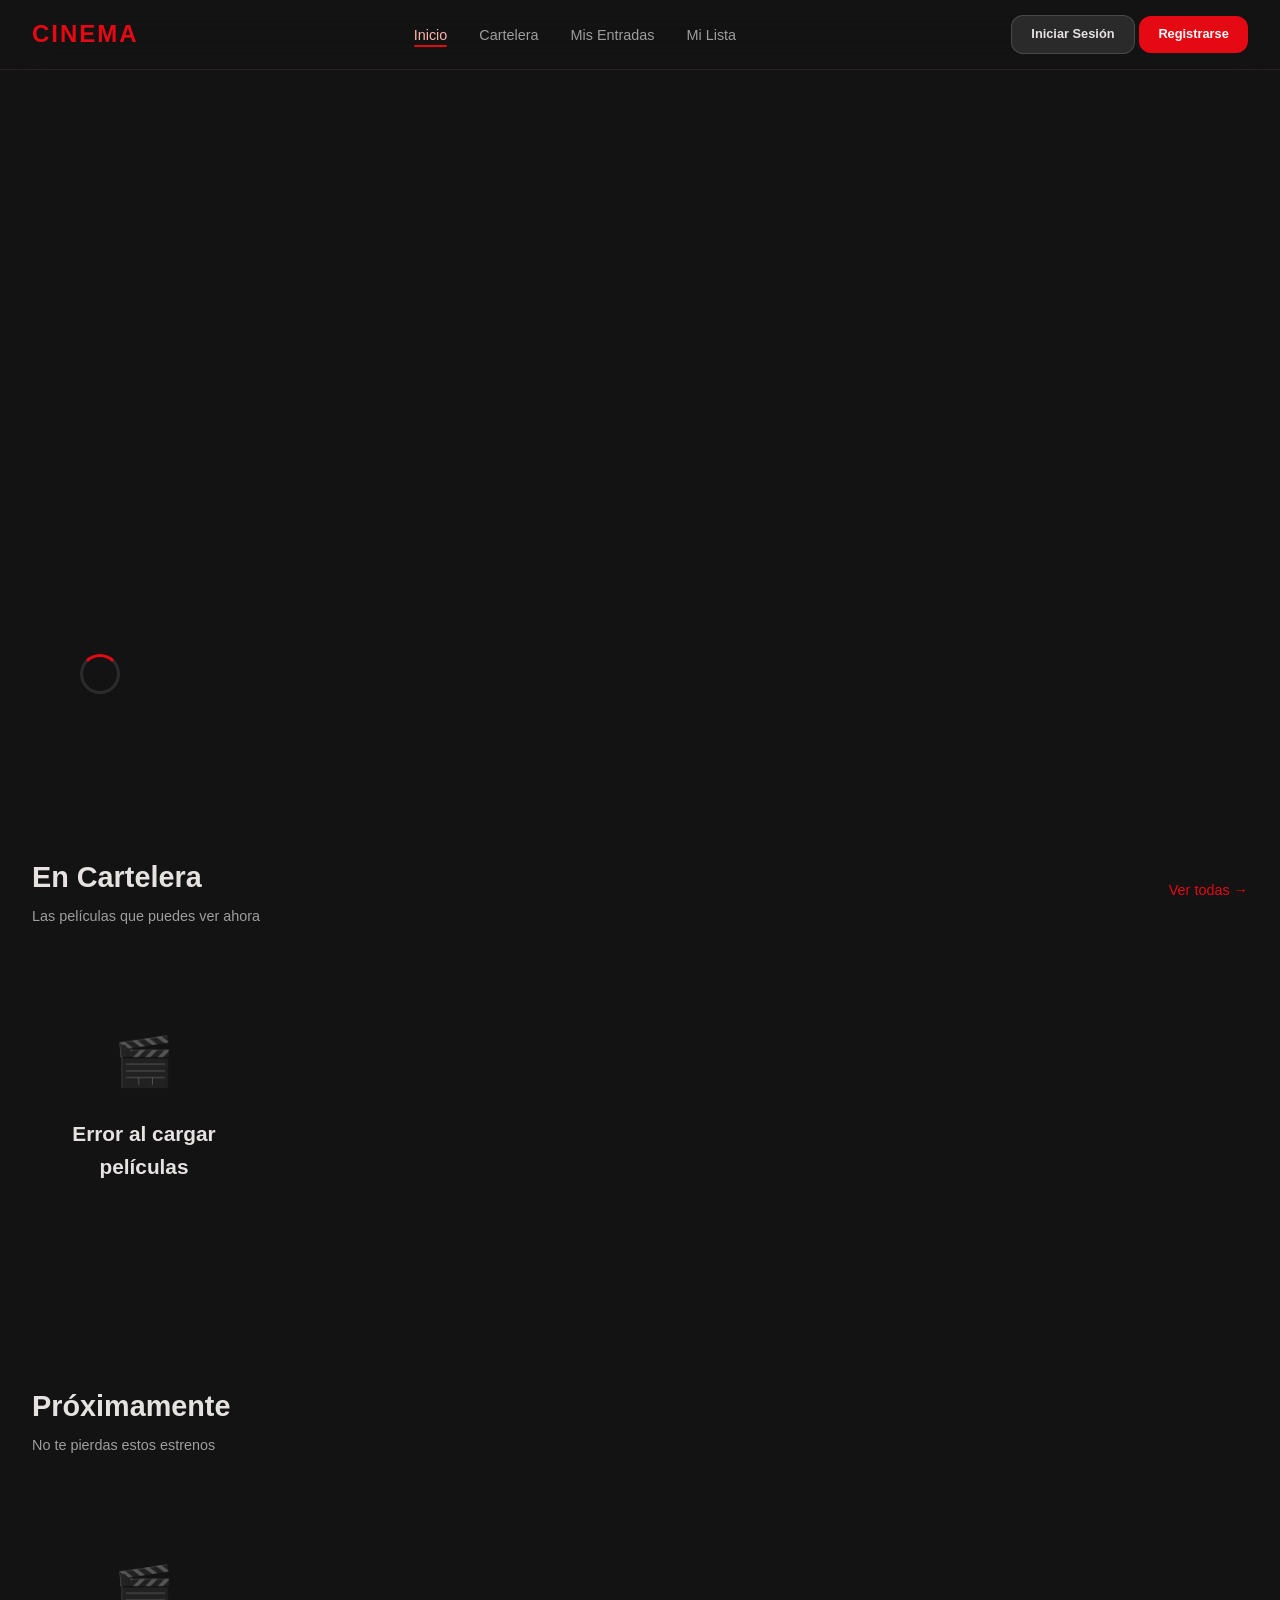
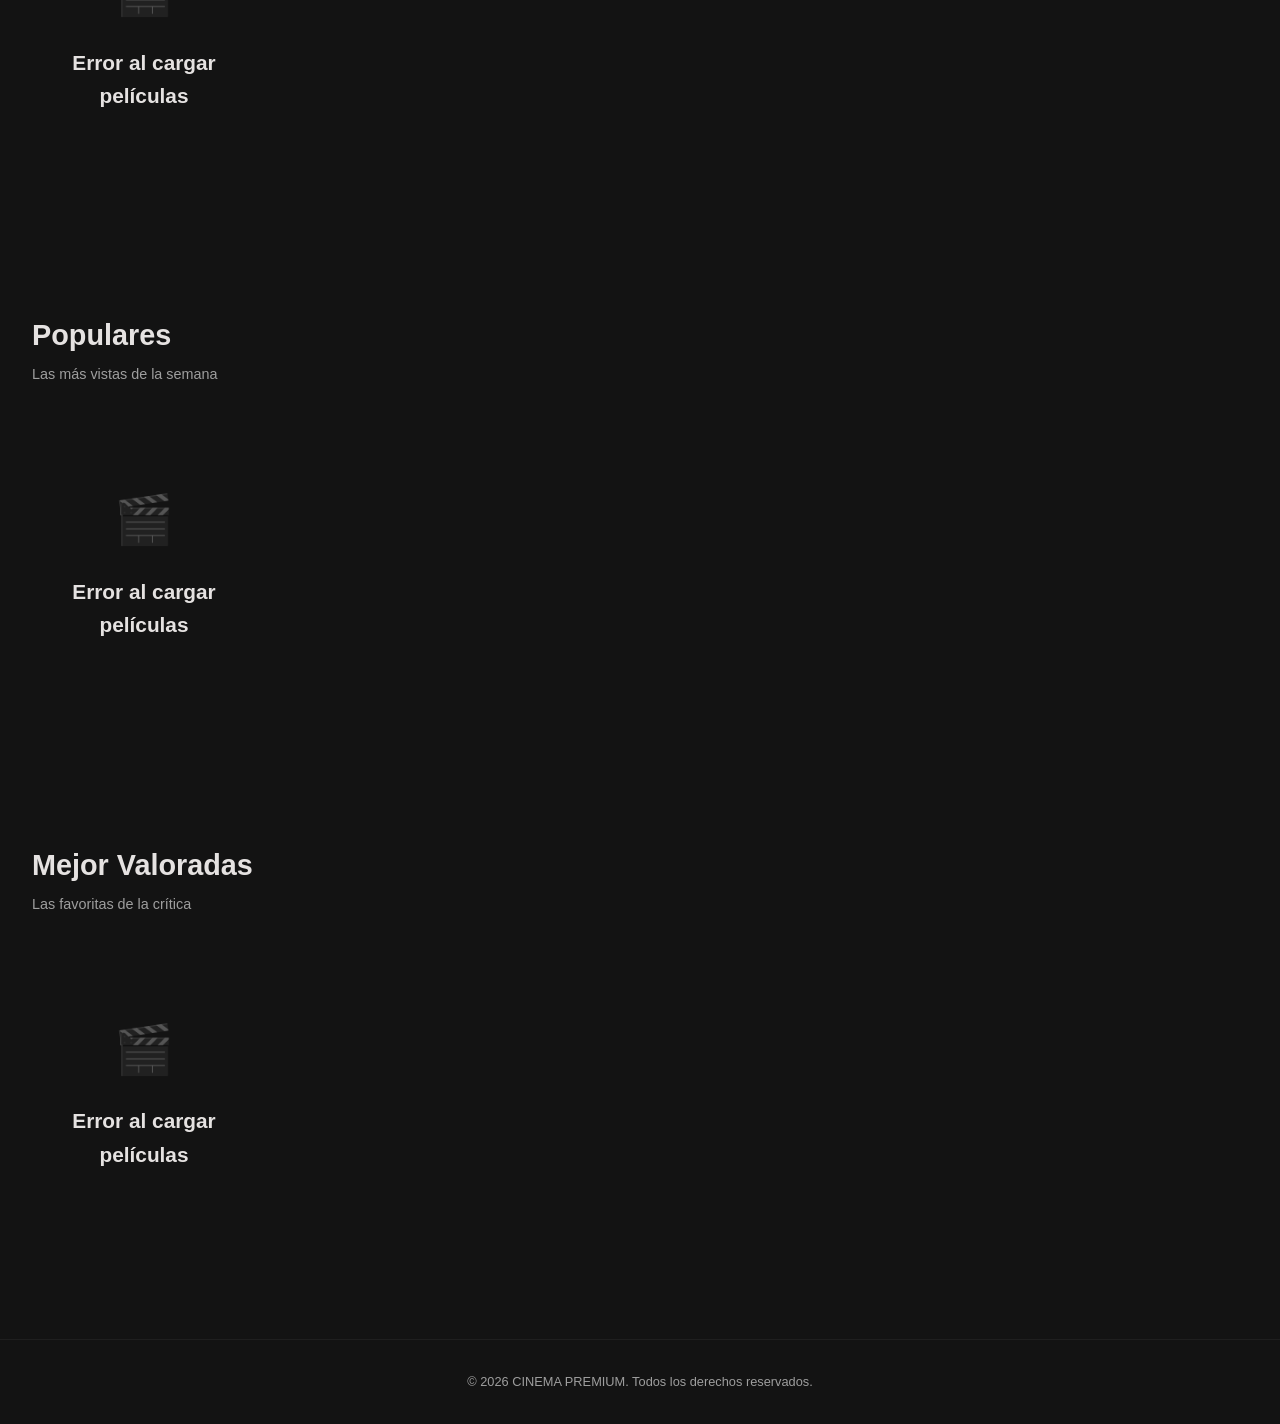
==== index.html @ 8577885a "🚀 feat: initial project upload" ====
<!DOCTYPE html>
<html lang="es">
<head>
  <meta charset="UTF-8">
  <meta name="viewport" content="width=device-width, initial-scale=1.0">
  <title>CINEMA PREMIUM - Cartelera de Cine</title>
  <link rel="stylesheet" href="css/styles.css">
  <link rel="stylesheet" href="css/components.css">
  <link rel="stylesheet" href="css/responsive.css">
</head>
<body>
  <nav class="navbar">
    <a href="index.html" class="nav-brand">CINEMA</a>
    <ul class="nav-links" id="nav-links">
      <li><a href="index.html" class="active">Inicio</a></li>
      <li><a href="cartelera.html">Cartelera</a></li>
      <li><a href="mis-entradas.html">Mis Entradas</a></li>
      <li><a href="mi-lista.html">Mi Lista</a></li>
    </ul>
    <div class="nav-actions">
      <div id="nav-user-area"></div>
      <button class="nav-mobile-toggle">&#9776;</button>
    </div>
  </nav>

  <section class="hero" id="hero">
    <div class="hero-bg" id="hero-bg"></div>
    <div class="hero-content" id="hero-content">
      <div class="loading-spinner" style="padding:2rem">
        <div class="spinner"></div>
      </div>
    </div>
  </section>

  <section class="section">
    <div class="container">
      <div class="section-header">
        <div>
          <h2 class="section-title">En Cartelera</h2>
          <p class="section-subtitle">Las películas que puedes ver ahora</p>
        </div>
        <a href="cartelera.html" class="view-all">Ver todas →</a>
      </div>
      <div class="movie-grid" id="now-playing-grid">
        <div class="loading-spinner"><div class="spinner"></div></div>
      </div>
    </div>
  </section>

  <section class="section">
    <div class="container">
      <div class="section-header">
        <div>
          <h2 class="section-title">Próximamente</h2>
          <p class="section-subtitle">No te pierdas estos estrenos</p>
        </div>
      </div>
      <div class="movie-grid" id="upcoming-grid">
        <div class="loading-spinner"><div class="spinner"></div></div>
      </div>
    </div>
  </section>

  <section class="section">
    <div class="container">
      <div class="section-header">
        <div>
          <h2 class="section-title">Populares</h2>
          <p class="section-subtitle">Las más vistas de la semana</p>
        </div>
      </div>
      <div class="movie-grid" id="popular-grid">
        <div class="loading-spinner"><div class="spinner"></div></div>
      </div>
    </div>
  </section>

  <section class="section">
    <div class="container">
      <div class="section-header">
        <div>
          <h2 class="section-title">Mejor Valoradas</h2>
          <p class="section-subtitle">Las favoritas de la crítica</p>
        </div>
      </div>
      <div class="movie-grid" id="toprated-grid">
        <div class="loading-spinner"><div class="spinner"></div></div>
      </div>
    </div>
  </section>

  <footer style="padding:2rem;text-align:center;color:var(--on-background-dim);font-size:0.8rem;border-top:1px solid rgba(255,255,255,0.05);margin-top:2rem;">
    <p>&copy; 2026 CINEMA PREMIUM. Todos los derechos reservados.</p>
  </footer>
<script src="js/api.js"></script>
  <script src="js/config.js"></script>
  <script src="js/tmdb.js"></script>
  <script src="js/auth.js"></script>
  <script src="js/main.js"></script>
  <script>
    Auth.init();
    updateNavAuth();
    setupMobileNav();
    setupNavbarScroll();

    async function loadHome() {
      try {
        const [trending, nowPlaying, upcoming, popular, topRated] = await Promise.all([
          TMDB.getTrending(),
          TMDB.getNowPlaying(),
          TMDB.getUpcoming(),
          TMDB.getPopular(),
          TMDB.getTopRated()
        ]);

        // Hero
        if (trending.results && trending.results.length > 0) {
          const featured = trending.results[Math.floor(Math.random() * Math.min(5, trending.results.length))];
          renderHero(featured);
        }

        // Grids
        renderGrid('now-playing-grid', nowPlaying.results || []);
        renderGrid('upcoming-grid', upcoming.results || []);
        renderGrid('popular-grid', popular.results || []);
        renderGrid('toprated-grid', topRated.results || []);

      } catch (err) {
        console.error('Home load error:', err);
        document.querySelectorAll('.movie-grid').forEach(g => {
          g.innerHTML = renderEmptyState('Error al cargar películas');
        });
      }
    }

    function renderHero(movie) {
      const backdrop = TMDB.getBackdropURL(movie.backdrop_path);
      const title = movie.title || 'Sin título';
      const rating = TMDB.formatRating(movie.vote_average);
      const year = movie.release_date ? new Date(movie.release_date).getFullYear() : '';
      const genres = movie.genre_ids ? movie.genre_ids.slice(0, 3) : [];
      const desc = movie.overview || 'Sin descripción disponible';

      const genreNames = {
        28:'Acción',12:'Aventura',16:'Animación',35:'Comedia',80:'Crimen',
        99:'Documental',18:'Drama',10751:'Familiar',14:'Fantasía',36:'Historia',
        27:'Terror',10402:'Música',9648:'Misterio',10749:'Romance',878:'Ciencia Ficción',
        10770:'TV Movie',53:'Suspense',10752:'Bélico',37:'Western'
      };

      document.getElementById('hero-bg').style.backgroundImage = `url(${backdrop})`;
      document.getElementById('hero-content').innerHTML = `
        <span class="hero-tag">Destacada</span>
        <h1 class="hero-title">${title}</h1>
        <div class="hero-meta">
          <span class="hero-rating">★ ${rating}</span>
          <div class="hero-info">
            <span>${year}</span>
          </div>
        </div>
        <div class="hero-genres">
          ${genres.map(g => `<span class="genre-tag">${genreNames[g] || 'Género'}</span>`).join('')}
        </div>
        <p class="hero-desc">${desc}</p>
        <div class="hero-actions">
          <a href="pelicula.html?id=${movie.id}" class="btn btn-primary">Comprar Entradas</a>
          <a href="pelicula.html?id=${movie.id}" class="btn btn-secondary">Ver Detalles</a>
        </div>
      `;
    }

    function renderGrid(containerId, movies) {
      const container = document.getElementById(containerId);
      if (!movies.length) {
        container.innerHTML = renderEmptyState('No hay películas disponibles');
        return;
      }
      container.innerHTML = movies.slice(0, 12).map(m => renderMovieCard(m)).join('');
    }

    loadHome();
  </script>
</body>
</html>
---- css/styles.css ----
* { margin: 0; padding: 0; box-sizing: border-box; }

:root {
  --surface-dim: #131313;
  --surface-bright: #3a3939;
  --surface-card: #1a1a1a;
  --surface-card-hover: #222222;
  --primary: #ffb4aa;
  --on-primary: #690003;
  --on-primary-container: #fff7f6;
  --on-background: #e5e2e1;
  --on-background-dim: #9e9e9e;
  --outline-variant: #5e3f3b;
  --tertiary-container: #0072d7;
  --accent-red: #e50914;
  --accent-red-dark: #b20710;
  --seat-available: #4caf50;
  --seat-selected: #2196f3;
  --seat-reserved: #ff9800;
  --seat-sold: #616161;
  --font-heading: 'Segoe UI', 'Helvetica Neue', Arial, sans-serif;
  --font-body: 'Segoe UI', 'Helvetica Neue', Arial, sans-serif;
  --radius: 12px;
  --radius-sm: 8px;
  --radius-lg: 16px;
  --shadow: 0 4px 20px rgba(0,0,0,0.4);
  --shadow-lg: 0 8px 40px rgba(0,0,0,0.6);
  --transition: all 0.3s ease;
}

html { scroll-behavior: smooth; }

body {
  font-family: var(--font-body);
  background-color: var(--surface-dim);
  color: var(--on-background);
  min-height: 100vh;
  line-height: 1.6;
  -webkit-font-smoothing: antialiased;
}

a { color: inherit; text-decoration: none; }

img { max-width: 100%; display: block; }

button {
  cursor: pointer;
  border: none;
  outline: none;
  font-family: var(--font-body);
}

input, select, textarea {
  font-family: var(--font-body);
  outline: none;
}

::-webkit-scrollbar { width: 8px; }
::-webkit-scrollbar-track { background: var(--surface-dim); }
::-webkit-scrollbar-thumb { background: var(--surface-bright); border-radius: 4px; }
::-webkit-scrollbar-thumb:hover { background: #555; }

/* ===================== NAVBAR ===================== */
.navbar {
  position: fixed;
  top: 0;
  left: 0;
  right: 0;
  z-index: 1000;
  background: rgba(19, 19, 19, 0.95);
  backdrop-filter: blur(20px);
  border-bottom: 1px solid rgba(255,180,170,0.1);
  padding: 0 2rem;
  height: 70px;
  display: flex;
  align-items: center;
  justify-content: space-between;
  transition: var(--transition);
}

.navbar.scrolled {
  background: rgba(19, 19, 19, 0.98);
  box-shadow: 0 2px 20px rgba(0,0,0,0.5);
}

.nav-brand {
  font-family: var(--font-heading);
  font-size: 1.5rem;
  font-weight: 700;
  color: var(--accent-red);
  letter-spacing: 2px;
  text-transform: uppercase;
}

.nav-links {
  display: flex;
  align-items: center;
  gap: 2rem;
  list-style: none;
}

.nav-links a {
  color: var(--on-background-dim);
  font-size: 0.9rem;
  font-weight: 500;
  transition: var(--transition);
  position: relative;
}

.nav-links a:hover,
.nav-links a.active {
  color: var(--primary);
}

.nav-links a.active::after {
  content: '';
  position: absolute;
  bottom: -4px;
  left: 0;
  right: 0;
  height: 2px;
  background: var(--accent-red);
  border-radius: 1px;
}

.nav-actions {
  display: flex;
  align-items: center;
  gap: 1rem;
}

.nav-btn {
  background: transparent;
  color: var(--on-background);
  padding: 0.5rem;
  border-radius: 50%;
  transition: var(--transition);
  display: flex;
  align-items: center;
  justify-content: center;
}

.nav-btn:hover { background: rgba(255,255,255,0.1); }

.nav-btn svg { width: 20px; height: 20px; }

.nav-user {
  display: flex;
  align-items: center;
  gap: 0.5rem;
  padding: 0.4rem 1rem;
  border-radius: 50px;
  background: rgba(255,255,255,0.05);
  cursor: pointer;
  transition: var(--transition);
}

.nav-user:hover { background: rgba(255,255,255,0.1); }

.nav-user-avatar {
  width: 32px;
  height: 32px;
  border-radius: 50%;
  background: var(--accent-red);
  display: flex;
  align-items: center;
  justify-content: center;
  color: white;
  font-weight: 600;
  font-size: 0.8rem;
}

.nav-user-name {
  font-size: 0.85rem;
  font-weight: 500;
}

.nav-mobile-toggle {
  display: none;
  background: transparent;
  color: var(--on-background);
  font-size: 1.5rem;
  cursor: pointer;
}

/* ===================== HERO ===================== */
.hero {
  position: relative;
  height: 80vh;
  min-height: 500px;
  display: flex;
  align-items: flex-end;
  padding: 4rem 3rem;
  margin-top: 70px;
  overflow: hidden;
}

.hero-bg {
  position: absolute;
  inset: 0;
  background-size: cover;
  background-position: center top;
  transition: opacity 1s ease;
}

.hero-bg::after {
  content: '';
  position: absolute;
  inset: 0;
  background: linear-gradient(
    to top,
    var(--surface-dim) 0%,
    rgba(19,19,19,0.8) 40%,
    rgba(19,19,19,0.3) 70%,
    rgba(19,19,19,0.5) 100%
  );
}

.hero-content {
  position: relative;
  z-index: 2;
  max-width: 700px;
}

.hero-tag {
  display: inline-block;
  background: var(--accent-red);
  color: white;
  padding: 0.3rem 1rem;
  border-radius: 50px;
  font-size: 0.75rem;
  font-weight: 600;
  text-transform: uppercase;
  letter-spacing: 1px;
  margin-bottom: 1rem;
}

.hero-title {
  font-family: var(--font-heading);
  font-size: 3.5rem;
  font-weight: 700;
  line-height: 1.1;
  margin-bottom: 1rem;
  color: white;
}

.hero-meta {
  display: flex;
  align-items: center;
  gap: 1.5rem;
  margin-bottom: 1rem;
  flex-wrap: wrap;
}

.hero-rating {
  display: flex;
  align-items: center;
  gap: 0.3rem;
  color: #ffd700;
  font-weight: 600;
}

.hero-info {
  display: flex;
  align-items: center;
  gap: 1rem;
  color: var(--on-background-dim);
  font-size: 0.9rem;
}

.hero-info span { display: flex; align-items: center; gap: 0.3rem; }

.hero-genres {
  display: flex;
  gap: 0.5rem;
  flex-wrap: wrap;
  margin-bottom: 1rem;
}

.genre-tag {
  background: rgba(255,255,255,0.1);
  padding: 0.25rem 0.75rem;
  border-radius: 50px;
  font-size: 0.75rem;
  color: var(--on-background-dim);
}

.hero-desc {
  color: var(--on-background-dim);
  font-size: 0.95rem;
  line-height: 1.7;
  margin-bottom: 1.5rem;
  display: -webkit-box;
  -webkit-line-clamp: 3;
  -webkit-box-orient: vertical;
  overflow: hidden;
}

.hero-actions {
  display: flex;
  gap: 1rem;
  flex-wrap: wrap;
}

/* ===================== BUTTONS ===================== */
.btn {
  display: inline-flex;
  align-items: center;
  gap: 0.5rem;
  padding: 0.8rem 1.8rem;
  border-radius: var(--radius);
  font-weight: 600;
  font-size: 0.9rem;
  transition: var(--transition);
  white-space: nowrap;
}

.btn-primary {
  background: var(--accent-red);
  color: white;
}

.btn-primary:hover {
  background: var(--accent-red-dark);
  transform: translateY(-2px);
  box-shadow: 0 4px 15px rgba(229,9,20,0.4);
}

.btn-secondary {
  background: rgba(255,255,255,0.1);
  color: var(--on-background);
  border: 1px solid rgba(255,255,255,0.15);
}

.btn-secondary:hover {
  background: rgba(255,255,255,0.15);
  transform: translateY(-2px);
}

.btn-outline {
  background: transparent;
  color: var(--primary);
  border: 1px solid var(--primary);
}

.btn-outline:hover {
  background: var(--primary);
  color: var(--on-primary);
}

.btn-sm {
  padding: 0.5rem 1.2rem;
  font-size: 0.8rem;
}

.btn-lg {
  padding: 1rem 2.5rem;
  font-size: 1rem;
}

.btn:disabled {
  opacity: 0.4;
  cursor: not-allowed;
  transform: none !important;
}

/* ===================== CONTAINER ===================== */
.container {
  max-width: 1300px;
  margin: 0 auto;
  padding: 0 2rem;
}

.section {
  padding: 4rem 0;
}

.section-header {
  display: flex;
  align-items: center;
  justify-content: space-between;
  margin-bottom: 2rem;
}

.section-title {
  font-family: var(--font-heading);
  font-size: 1.8rem;
  font-weight: 700;
}

.section-subtitle {
  color: var(--on-background-dim);
  font-size: 0.9rem;
  margin-top: 0.3rem;
}

.view-all {
  color: var(--accent-red);
  font-size: 0.9rem;
  font-weight: 500;
  transition: var(--transition);
}

.view-all:hover { color: var(--primary); }

/* ===================== CARDS ===================== */
.movie-card {
  position: relative;
  border-radius: var(--radius);
  overflow: hidden;
  background: var(--surface-card);
  transition: var(--transition);
  cursor: pointer;
}

.movie-card:hover {
  transform: translateY(-8px);
  box-shadow: var(--shadow-lg);
}

.movie-card-poster {
  position: relative;
  aspect-ratio: 2/3;
  overflow: hidden;
}

.movie-card-poster img {
  width: 100%;
  height: 100%;
  object-fit: cover;
  transition: transform 0.5s ease;
}

.movie-card:hover .movie-card-poster img {
  transform: scale(1.05);
}

.movie-card-overlay {
  position: absolute;
  inset: 0;
  background: linear-gradient(to top, rgba(0,0,0,0.9) 0%, transparent 50%);
  opacity: 0;
  transition: var(--transition);
  display: flex;
  align-items: flex-end;
  padding: 1rem;
}

.movie-card:hover .movie-card-overlay { opacity: 1; }

.movie-card-info {
  padding: 1rem;
}

.movie-card-title {
  font-family: var(--font-heading);
  font-size: 0.95rem;
  font-weight: 600;
  margin-bottom: 0.3rem;
  white-space: nowrap;
  overflow: hidden;
  text-overflow: ellipsis;
}

.movie-card-meta {
  display: flex;
  align-items: center;
  gap: 0.8rem;
  font-size: 0.8rem;
  color: var(--on-background-dim);
}

.movie-card-rating {
  display: flex;
  align-items: center;
  gap: 0.2rem;
  color: #ffd700;
  font-weight: 600;
}

.movie-card-badge {
  position: absolute;
  top: 10px;
  right: 10px;
  background: var(--accent-red);
  color: white;
  padding: 0.2rem 0.6rem;
  border-radius: 50px;
  font-size: 0.7rem;
  font-weight: 600;
  z-index: 5;
}

/* ===================== MOVIE GRID ===================== */
.movie-grid {
  display: grid;
  grid-template-columns: repeat(auto-fill, minmax(200px, 1fr));
  gap: 1.5rem;
}

/* ===================== CAROUSEL ===================== */
.carousel-wrapper {
  position: relative;
}

.carousel {
  display: flex;
  gap: 1rem;
  overflow-x: auto;
  scroll-behavior: smooth;
  padding: 1rem 0;
  scrollbar-width: none;
}

.carousel::-webkit-scrollbar { display: none; }

.carousel-btn {
  position: absolute;
  top: 50%;
  transform: translateY(-50%);
  width: 40px;
  height: 40px;
  border-radius: 50%;
  background: rgba(0,0,0,0.7);
  color: white;
  display: flex;
  align-items: center;
  justify-content: center;
  z-index: 10;
  transition: var(--transition);
  border: 1px solid rgba(255,255,255,0.1);
}

.carousel-btn:hover { background: var(--accent-red); }

.carousel-btn.prev { left: -20px; }
.carousel-btn.next { right: -20px; }

/* ===================== SEARCH & FILTER ===================== */
.search-bar {
  display: flex;
  align-items: center;
  gap: 1rem;
  padding: 0.8rem 1.5rem;
  background: var(--surface-card);
  border: 1px solid rgba(255,255,255,0.08);
  border-radius: var(--radius);
  margin-bottom: 2rem;
  transition: var(--transition);
}

.search-bar:focus-within {
  border-color: var(--accent-red);
  box-shadow: 0 0 0 3px rgba(229,9,20,0.1);
}

.search-bar input {
  flex: 1;
  background: transparent;
  border: none;
  color: var(--on-background);
  font-size: 0.95rem;
}

.search-bar input::placeholder { color: var(--on-background-dim); }

.search-bar svg { color: var(--on-background-dim); width: 20px; height: 20px; flex-shrink: 0; }

.filter-bar {
  display: flex;
  gap: 0.5rem;
  flex-wrap: wrap;
  margin-bottom: 2rem;
}

.filter-chip {
  padding: 0.5rem 1.2rem;
  border-radius: 50px;
  background: var(--surface-card);
  border: 1px solid rgba(255,255,255,0.08);
  color: var(--on-background-dim);
  font-size: 0.85rem;
  font-weight: 500;
  cursor: pointer;
  transition: var(--transition);
}

.filter-chip:hover { border-color: var(--accent-red); color: var(--on-background); }

.filter-chip.active {
  background: var(--accent-red);
  border-color: var(--accent-red);
  color: white;
}

/* ===================== DETAIL PAGE ===================== */
.detail-hero {
  position: relative;
  height: 60vh;
  min-height: 400px;
  margin-top: 70px;
  overflow: hidden;
}

.detail-hero-bg {
  position: absolute;
  inset: 0;
  background-size: cover;
  background-position: center;
}

.detail-hero-bg::after {
  content: '';
  position: absolute;
  inset: 0;
  background: linear-gradient(
    to top,
    var(--surface-dim) 5%,
    rgba(19,19,19,0.6) 50%,
    rgba(19,19,19,0.3) 100%
  );
}

.detail-content {
  position: relative;
  z-index: 2;
  display: flex;
  gap: 3rem;
  padding: 3rem 0;
}

.detail-poster {
  flex-shrink: 0;
  width: 300px;
  border-radius: var(--radius-lg);
  overflow: hidden;
  box-shadow: var(--shadow-lg);
}

.detail-poster img { width: 100%; aspect-ratio: 2/3; object-fit: cover; }

.detail-info { flex: 1; padding-top: 2rem; }

.detail-title {
  font-family: var(--font-heading);
  font-size: 2.5rem;
  font-weight: 700;
  margin-bottom: 1rem;
}

.detail-meta {
  display: flex;
  align-items: center;
  gap: 2rem;
  margin-bottom: 1.5rem;
  flex-wrap: wrap;
}

.detail-meta-item {
  display: flex;
  align-items: center;
  gap: 0.4rem;
  font-size: 0.9rem;
  color: var(--on-background-dim);
}

.detail-meta-item svg { width: 18px; height: 18px; }

.detail-genres {
  display: flex;
  gap: 0.5rem;
  flex-wrap: wrap;
  margin-bottom: 1.5rem;
}

.detail-desc {
  font-size: 1rem;
  line-height: 1.8;
  color: var(--on-background-dim);
  margin-bottom: 2rem;
}

.detail-actions {
  display: flex;
  gap: 1rem;
  flex-wrap: wrap;
  margin-bottom: 2rem;
}

.detail-credits {
  margin-top: 2rem;
}

.detail-credits h3 {
  font-family: var(--font-heading);
  font-size: 1.2rem;
  margin-bottom: 1rem;
  color: var(--primary);
}

.detail-cast {
  display: flex;
  gap: 1rem;
  overflow-x: auto;
  padding-bottom: 1rem;
}

.cast-member {
  text-align: center;
  flex-shrink: 0;
  width: 100px;
}

.cast-member img {
  width: 80px;
  height: 80px;
  border-radius: 50%;
  object-fit: cover;
  margin-bottom: 0.5rem;
  border: 2px solid var(--surface-bright);
}

.cast-member-name { font-size: 0.75rem; font-weight: 500; }
.cast-member-char { font-size: 0.7rem; color: var(--on-background-dim); }

/* ===================== TRAILER ===================== */
.trailer-section {
  margin-top: 2rem;
}

.trailer-section h3 {
  font-family: var(--font-heading);
  font-size: 1.2rem;
  margin-bottom: 1rem;
  color: var(--primary);
}

.trailer-container {
  position: relative;
  width: 100%;
  padding-bottom: 56.25%;
  border-radius: var(--radius-lg);
  overflow: hidden;
}

.trailer-container iframe {
  position: absolute;
  inset: 0;
  width: 100%;
  height: 100%;
  border: none;
}

/* ===================== FUNCTION CARDS ===================== */
.function-card {
  background: var(--surface-card);
  border: 1px solid rgba(255,255,255,0.05);
  border-radius: var(--radius);
  padding: 1.5rem;
  display: flex;
  align-items: center;
  justify-content: space-between;
  gap: 1rem;
  transition: var(--transition);
  margin-bottom: 0.5rem;
}

.function-card:hover {
  border-color: var(--accent-red);
  background: var(--surface-card-hover);
}

.function-date {
  text-align: center;
  min-width: 80px;
}

.function-date-day {
  font-family: var(--font-heading);
  font-size: 1.5rem;
  font-weight: 700;
  color: var(--accent-red);
}

.function-date-month {
  font-size: 0.75rem;
  color: var(--on-background-dim);
  text-transform: uppercase;
}

.function-time {
  font-size: 1.2rem;
  font-weight: 600;
  min-width: 60px;
}

.function-room {
  display: flex;
  flex-direction: column;
  align-items: center;
  min-width: 100px;
}

.function-room-name {
  font-weight: 600;
  font-size: 0.9rem;
}

.function-room-type {
  font-size: 0.75rem;
  color: var(--on-background-dim);
  padding: 0.2rem 0.5rem;
  border: 1px solid rgba(255,255,255,0.1);
  border-radius: 50px;
  margin-top: 0.3rem;
}

.function-price {
  font-family: var(--font-heading);
  font-size: 1.1rem;
  font-weight: 700;
  color: var(--primary);
  min-width: 100px;
  text-align: right;
}

/* ===================== SEAT MAP ===================== */
.seat-map-container {
  max-width: 600px;
  margin: 0 auto;
  padding: 2rem;
}

.seat-layout-grid {
  display: grid;
  grid-template-columns: 1fr 350px;
  gap: 2rem;
  align-items: start;
}

.seat-screen {
  width: 80%;
  margin: 0 auto 2rem;
  height: 40px;
  background: linear-gradient(to bottom, rgba(255,255,255,0.15), transparent);
  border-radius: 0 0 50% 50%;
  display: flex;
  align-items: center;
  justify-content: center;
  font-size: 0.75rem;
  color: var(--on-background-dim);
  text-transform: uppercase;
  letter-spacing: 2px;
}

.seat-rows {
  display: flex;
  flex-direction: column;
  gap: 0.5rem;
  align-items: center;
}

.seat-row {
  display: flex;
  align-items: center;
  gap: 0.5rem;
}

.seat-row-label {
  width: 25px;
  font-size: 0.8rem;
  font-weight: 600;
  color: var(--on-background-dim);
  text-align: center;
  flex-shrink: 0;
}

.seat {
  width: 38px;
  height: 38px;
  border-radius: 8px 8px 4px 4px;
  display: flex;
  align-items: center;
  justify-content: center;
  font-size: 0.6rem;
  font-weight: 600;
  cursor: pointer;
  transition: var(--transition);
  border: 2px solid transparent;
  position: relative;
}

.seat-available {
  background: rgba(76, 175, 80, 0.2);
  border-color: var(--seat-available);
  color: var(--seat-available);
}

.seat-available:hover {
  background: var(--seat-available);
  color: white;
  transform: scale(1.1);
}

.seat-selected {
  background: var(--seat-selected);
  border-color: var(--seat-selected);
  color: white;
  transform: scale(1.05);
  box-shadow: 0 0 10px rgba(33,150,243,0.4);
}

.seat-reserved {
  background: rgba(255, 152, 0, 0.2);
  border-color: var(--seat-reserved);
  color: var(--seat-reserved);
  cursor: not-allowed;
  opacity: 0.6;
}

.seat-sold {
  background: rgba(97, 97, 97, 0.3);
  border-color: var(--seat-sold);
  color: var(--seat-sold);
  cursor: not-allowed;
  opacity: 0.4;
}

.seat-legend {
  display: flex;
  gap: 1.5rem;
  justify-content: center;
  margin-top: 2rem;
  flex-wrap: wrap;
}

.seat-legend-item {
  display: flex;
  align-items: center;
  gap: 0.5rem;
  font-size: 0.8rem;
  color: var(--on-background-dim);
}

.seat-legend-dot {
  width: 14px;
  height: 14px;
  border-radius: 4px 4px 2px 2px;
}

.seat-legend-dot.available { background: var(--seat-available); }
.seat-legend-dot.selected { background: var(--seat-selected); }
.seat-legend-dot.reserved { background: var(--seat-reserved); }
.seat-legend-dot.sold { background: var(--seat-sold); }

/* ===================== PURCHASE SUMMARY ===================== */
.purchase-summary {
  background: var(--surface-card);
  border: 1px solid rgba(255,255,255,0.08);
  border-radius: var(--radius-lg);
  padding: 2rem;
  position: sticky;
  top: 90px;
}

.purchase-summary h3 {
  font-family: var(--font-heading);
  font-size: 1.2rem;
  margin-bottom: 1.5rem;
  padding-bottom: 1rem;
  border-bottom: 1px solid rgba(255,255,255,0.08);
}

.summary-row {
  display: flex;
  justify-content: space-between;
  align-items: center;
  padding: 0.6rem 0;
  font-size: 0.9rem;
}

.summary-row.total {
  border-top: 1px solid rgba(255,255,255,0.08);
  margin-top: 1rem;
  padding-top: 1rem;
  font-size: 1.1rem;
  font-weight: 700;
}

.summary-row.total span:last-child { color: var(--primary); }

.summary-label { color: var(--on-background-dim); }

.selected-seats-list {
  display: flex;
  flex-wrap: wrap;
  gap: 0.5rem;
  margin-top: 0.5rem;
}

.seat-tag {
  background: rgba(33, 150, 243, 0.2);
  border: 1px solid var(--seat-selected);
  color: var(--seat-selected);
  padding: 0.2rem 0.6rem;
  border-radius: 50px;
  font-size: 0.75rem;
  font-weight: 600;
}

/* ===================== CHECKOUT ===================== */
.checkout-container {
  display: grid;
  grid-template-columns: 1fr 400px;
  gap: 2rem;
  padding: 2rem 0;
}

.checkout-form {
  background: var(--surface-card);
  border-radius: var(--radius-lg);
  padding: 2rem;
}

.checkout-form h2 {
  font-family: var(--font-heading);
  font-size: 1.3rem;
  margin-bottom: 1.5rem;
}

.form-group {
  margin-bottom: 1.2rem;
}

.form-group label {
  display: block;
  font-size: 0.85rem;
  font-weight: 500;
  margin-bottom: 0.4rem;
  color: var(--on-background-dim);
}

.form-group input,
.form-group select {
  width: 100%;
  padding: 0.8rem 1rem;
  background: rgba(255,255,255,0.05);
  border: 1px solid rgba(255,255,255,0.1);
  border-radius: var(--radius-sm);
  color: var(--on-background);
  font-size: 0.9rem;
  transition: var(--transition);
}

.form-group input:focus,
.form-group select:focus {
  border-color: var(--accent-red);
  box-shadow: 0 0 0 3px rgba(229,9,20,0.1);
}

.form-row {
  display: grid;
  grid-template-columns: 1fr 1fr;
  gap: 1rem;
}

/* ===================== TICKET ===================== */
.ticket {
  background: var(--surface-card);
  border-radius: var(--radius-lg);
  overflow: hidden;
  border: 1px solid rgba(255,255,255,0.08);
  position: relative;
}

.ticket-header {
  padding: 2rem;
  text-align: center;
  background: linear-gradient(135deg, var(--accent-red) 0%, #b20710 100%);
  color: white;
}

.ticket-header h3 {
  font-family: var(--font-heading);
  font-size: 1.5rem;
}

.ticket-body {
  padding: 2rem;
  display: grid;
  grid-template-columns: 1fr 1fr;
  gap: 1.5rem;
}

.ticket-field label {
  display: block;
  font-size: 0.7rem;
  color: var(--on-background-dim);
  text-transform: uppercase;
  letter-spacing: 1px;
  margin-bottom: 0.3rem;
}

.ticket-field span {
  font-size: 1rem;
  font-weight: 600;
}

.ticket-qr {
  grid-column: 1 / -1;
  text-align: center;
  padding: 1.5rem;
}

.ticket-qr canvas {
  margin: 0 auto;
}

.ticket-divider {
  position: relative;
  margin: 0 -2rem;
  border-top: 2px dashed rgba(255,255,255,0.1);
}

.ticket-divider::before,
.ticket-divider::after {
  content: '';
  position: absolute;
  top: 50%;
  transform: translateY(-50%);
  width: 24px;
  height: 24px;
  background: var(--surface-dim);
  border-radius: 50%;
}

.ticket-divider::before { left: -12px; }
.ticket-divider::after { right: -12px; }

.ticket-code {
  text-align: center;
  font-family: monospace;
  font-size: 1.2rem;
  font-weight: 700;
  color: var(--primary);
  letter-spacing: 2px;
}

/* ===================== MODAL ===================== */
.modal-overlay {
  position: fixed;
  inset: 0;
  background: rgba(0,0,0,0.7);
  backdrop-filter: blur(5px);
  z-index: 2000;
  display: flex;
  align-items: center;
  justify-content: center;
  padding: 2rem;
  opacity: 0;
  visibility: hidden;
  transition: var(--transition);
}

.modal-overlay.active {
  opacity: 1;
  visibility: visible;
}

.modal {
  background: var(--surface-card);
  border-radius: var(--radius-lg);
  max-width: 500px;
  width: 100%;
  max-height: 80vh;
  overflow-y: auto;
  transform: translateY(20px) scale(0.95);
  transition: var(--transition);
}

.modal-overlay.active .modal {
  transform: translateY(0) scale(1);
}

.modal-header {
  display: flex;
  align-items: center;
  justify-content: space-between;
  padding: 1.5rem;
  border-bottom: 1px solid rgba(255,255,255,0.08);
}

.modal-header h3 {
  font-family: var(--font-heading);
  font-size: 1.1rem;
}

.modal-close {
  background: transparent;
  color: var(--on-background-dim);
  font-size: 1.5rem;
  cursor: pointer;
  padding: 0.2rem;
  transition: var(--transition);
}

.modal-close:hover { color: var(--accent-red); }

.modal-body { padding: 1.5rem; }
.modal-footer {
  padding: 1.5rem;
  border-top: 1px solid rgba(255,255,255,0.08);
  display: flex;
  gap: 1rem;
  justify-content: flex-end;
}

/* ===================== TOAST ===================== */
.toast-container {
  position: fixed;
  top: 90px;
  right: 20px;
  z-index: 3000;
  display: flex;
  flex-direction: column;
  gap: 0.5rem;
}

.toast {
  background: var(--surface-card);
  border: 1px solid rgba(255,255,255,0.08);
  border-radius: var(--radius);
  padding: 1rem 1.5rem;
  min-width: 300px;
  display: flex;
  align-items: center;
  gap: 0.8rem;
  box-shadow: var(--shadow-lg);
  animation: slideInRight 0.3s ease;
}

.toast.success { border-left: 4px solid var(--seat-available); }
.toast.error { border-left: 4px solid var(--accent-red); }
.toast.info { border-left: 4px solid var(--tertiary-container); }
.toast.warning { border-left: 4px solid var(--seat-reserved); }

.toast-icon {
  width: 20px;
  height: 20px;
  flex-shrink: 0;
}

.toast-message {
  flex: 1;
  font-size: 0.85rem;
}

.toast-close {
  background: transparent;
  color: var(--on-background-dim);
  font-size: 1.2rem;
  cursor: pointer;
}

@keyframes slideInRight {
  from { transform: translateX(100%); opacity: 0; }
  to { transform: translateX(0); opacity: 1; }
}

@keyframes slideOutRight {
  from { transform: translateX(0); opacity: 1; }
  to { transform: translateX(100%); opacity: 0; }
}

/* ===================== LOADING / SKELETON ===================== */
.loading-spinner {
  display: flex;
  flex-direction: column;
  align-items: center;
  justify-content: center;
  padding: 4rem;
  gap: 1rem;
}

.spinner {
  width: 40px;
  height: 40px;
  border: 3px solid rgba(255,255,255,0.1);
  border-top-color: var(--accent-red);
  border-radius: 50%;
  animation: spin 0.8s linear infinite;
}

@keyframes spin { to { transform: rotate(360deg); } }

.skeleton {
  background: linear-gradient(90deg, var(--surface-card) 25%, var(--surface-card-hover) 50%, var(--surface-card) 75%);
  background-size: 200% 100%;
  animation: shimmer 1.5s infinite;
  border-radius: var(--radius);
}

@keyframes shimmer {
  0% { background-position: 200% 0; }
  100% { background-position: -200% 0; }
}

.skeleton-card {
  aspect-ratio: 2/3;
  border-radius: var(--radius);
}

.skeleton-text {
  height: 1rem;
  margin-top: 0.5rem;
  border-radius: 4px;
}

.skeleton-text-sm {
  height: 0.75rem;
  margin-top: 0.3rem;
  border-radius: 4px;
  width: 60%;
}

/* ===================== EMPTY STATE ===================== */
.empty-state {
  text-align: center;
  padding: 4rem 2rem;
  color: var(--on-background-dim);
}

.empty-state svg {
  width: 64px;
  height: 64px;
  margin: 0 auto 1rem;
  opacity: 0.3;
}

.empty-state h3 {
  font-family: var(--font-heading);
  font-size: 1.3rem;
  margin-bottom: 0.5rem;
  color: var(--on-background);
}

/* ===================== AUTH ===================== */
.auth-page {
  min-height: 100vh;
  display: flex;
  align-items: center;
  justify-content: center;
  padding: 2rem;
}

.auth-card {
  background: var(--surface-card);
  border: 1px solid rgba(255,255,255,0.08);
  border-radius: var(--radius-lg);
  padding: 3rem;
  width: 100%;
  max-width: 420px;
}

.auth-logo {
  font-family: var(--font-heading);
  font-size: 1.5rem;
  font-weight: 700;
  color: var(--accent-red);
  text-align: center;
  margin-bottom: 2rem;
  letter-spacing: 2px;
  text-transform: uppercase;
}

.auth-title {
  font-family: var(--font-heading);
  font-size: 1.3rem;
  text-align: center;
  margin-bottom: 0.5rem;
}

.auth-subtitle {
  text-align: center;
  color: var(--on-background-dim);
  font-size: 0.85rem;
  margin-bottom: 2rem;
}

.auth-form .form-group { margin-bottom: 1rem; }

.auth-form .btn { width: 100%; justify-content: center; margin-top: 1rem; }

.auth-link {
  text-align: center;
  margin-top: 1.5rem;
  font-size: 0.85rem;
  color: var(--on-background-dim);
}

.auth-link a { color: var(--accent-red); font-weight: 500; }
.auth-link a:hover { text-decoration: underline; }

.auth-error {
  background: rgba(229,9,20,0.1);
  border: 1px solid rgba(229,9,20,0.3);
  color: var(--accent-red);
  padding: 0.8rem;
  border-radius: var(--radius-sm);
  font-size: 0.85rem;
  margin-bottom: 1rem;
  display: none;
}

.auth-error.show { display: block; }

/* ===================== PROFILE ===================== */
.profile-header {
  display: flex;
  align-items: center;
  gap: 2rem;
  padding: 2rem;
  background: var(--surface-card);
  border-radius: var(--radius-lg);
  margin-bottom: 2rem;
}

.profile-avatar {
  width: 80px;
  height: 80px;
  border-radius: 50%;
  background: var(--accent-red);
  display: flex;
  align-items: center;
  justify-content: center;
  font-size: 2rem;
  font-weight: 700;
  color: white;
}

.profile-info h2 {
  font-family: var(--font-heading);
  font-size: 1.5rem;
}

.profile-info p { color: var(--on-background-dim); font-size: 0.9rem; }

.profile-tabs {
  display: flex;
  gap: 0;
  border-bottom: 1px solid rgba(255,255,255,0.08);
  margin-bottom: 2rem;
}

.profile-tab {
  padding: 1rem 1.5rem;
  background: transparent;
  color: var(--on-background-dim);
  font-size: 0.9rem;
  font-weight: 500;
  border-bottom: 2px solid transparent;
  transition: var(--transition);
}

.profile-tab:hover { color: var(--on-background); }

.profile-tab.active {
  color: var(--accent-red);
  border-bottom-color: var(--accent-red);
}

/* ===================== ADMIN ===================== */
.admin-layout {
  display: flex;
  min-height: 100vh;
  margin-top: 70px;
}

.admin-sidebar {
  width: 250px;
  background: var(--surface-card);
  border-right: 1px solid rgba(255,255,255,0.08);
  padding: 2rem 0;
  position: fixed;
  top: 70px;
  bottom: 0;
  left: 0;
  overflow-y: auto;
}

.admin-sidebar-link {
  display: flex;
  align-items: center;
  gap: 0.8rem;
  padding: 0.8rem 2rem;
  color: var(--on-background-dim);
  font-size: 0.9rem;
  transition: var(--transition);
}

.admin-sidebar-link:hover { color: var(--on-background); background: rgba(255,255,255,0.03); }

.admin-sidebar-link.active {
  color: var(--accent-red);
  background: rgba(229,9,20,0.08);
  border-right: 3px solid var(--accent-red);
}

.admin-sidebar-link svg { width: 18px; height: 18px; }

.admin-content {
  margin-left: 250px;
  flex: 1;
  padding: 2rem;
}

.admin-page-header {
  display: flex;
  align-items: center;
  justify-content: space-between;
  margin-bottom: 2rem;
}

.admin-page-title {
  font-family: var(--font-heading);
  font-size: 1.5rem;
}

/* Admin Stats */
.admin-stats {
  display: grid;
  grid-template-columns: repeat(auto-fit, minmax(220px, 1fr));
  gap: 1.5rem;
  margin-bottom: 2rem;
}

.admin-stat-card {
  background: var(--surface-card);
  border: 1px solid rgba(255,255,255,0.08);
  border-radius: var(--radius);
  padding: 1.5rem;
  display: flex;
  align-items: center;
  gap: 1rem;
}

.admin-stat-icon {
  width: 50px;
  height: 50px;
  border-radius: var(--radius);
  display: flex;
  align-items: center;
  justify-content: center;
}

.admin-stat-icon svg { width: 24px; height: 24px; }

.admin-stat-value {
  font-family: var(--font-heading);
  font-size: 1.5rem;
  font-weight: 700;
}

.admin-stat-label {
  font-size: 0.8rem;
  color: var(--on-background-dim);
}

/* Admin Table */
.admin-table {
  width: 100%;
  border-collapse: collapse;
  background: var(--surface-card);
  border-radius: var(--radius);
  overflow: hidden;
}

.admin-table th,
.admin-table td {
  padding: 1rem 1.2rem;
  text-align: left;
  border-bottom: 1px solid rgba(255,255,255,0.05);
}

.admin-table th {
  background: rgba(255,255,255,0.03);
  font-size: 0.8rem;
  text-transform: uppercase;
  letter-spacing: 0.5px;
  color: var(--on-background-dim);
  font-weight: 600;
}

.admin-table tr:hover td {
  background: rgba(255,255,255,0.02);
}

.admin-table td { font-size: 0.9rem; }

.table-actions {
  display: flex;
  gap: 0.5rem;
}

.table-btn {
  padding: 0.4rem;
  background: transparent;
  border-radius: 50%;
  color: var(--on-background-dim);
  transition: var(--transition);
}

.table-btn:hover { background: rgba(255,255,255,0.1); }
.table-btn.edit:hover { color: var(--tertiary-container); }
.table-btn.delete:hover { color: var(--accent-red); }

/* ===================== STATUS BADGES ===================== */
.badge {
  display: inline-block;
  padding: 0.25rem 0.75rem;
  border-radius: 50px;
  font-size: 0.7rem;
  font-weight: 600;
  text-transform: uppercase;
  letter-spacing: 0.5px;
}

.badge-success { background: rgba(76,175,80,0.15); color: var(--seat-available); }
.badge-warning { background: rgba(255,152,0,0.15); color: var(--seat-reserved); }
.badge-danger { background: rgba(229,9,20,0.15); color: var(--accent-red); }
.badge-info { background: rgba(0,114,215,0.15); color: var(--tertiary-container); }
.badge-active { background: rgba(76,175,80,0.15); color: var(--seat-available); }

/* ===================== RATINGS ===================== */
.rating-stars {
  display: flex;
  gap: 0.3rem;
}

.rating-star {
  font-size: 1.5rem;
  cursor: pointer;
  color: rgba(255,255,255,0.2);
  transition: var(--transition);
}

.rating-star.filled { color: #ffd700; }
.rating-star:hover { color: #ffd700; transform: scale(1.2); }

.rating-card {
  background: var(--surface-card);
  border: 1px solid rgba(255,255,255,0.05);
  border-radius: var(--radius);
  padding: 1.2rem;
  margin-bottom: 0.8rem;
}

.rating-card-header {
  display: flex;
  align-items: center;
  justify-content: space-between;
  margin-bottom: 0.5rem;
}

.rating-card-user {
  display: flex;
  align-items: center;
  gap: 0.5rem;
}

.rating-card-avatar {
  width: 32px;
  height: 32px;
  border-radius: 50%;
  background: var(--surface-bright);
  display: flex;
  align-items: center;
  justify-content: center;
  font-size: 0.75rem;
  font-weight: 600;
}

.rating-card-comment {
  font-size: 0.9rem;
  color: var(--on-background-dim);
  line-height: 1.6;
}

/* ===================== UTILITIES ===================== */
.text-center { text-align: center; }
.text-primary { color: var(--primary); }
.text-dim { color: var(--on-background-dim); }
.text-accent { color: var(--accent-red); }
.mb-1 { margin-bottom: 0.5rem; }
.mb-2 { margin-bottom: 1rem; }
.mb-3 { margin-bottom: 1.5rem; }
.mt-2 { margin-top: 1rem; }
.mt-3 { margin-top: 1.5rem; }
.flex { display: flex; }
.flex-wrap { flex-wrap: wrap; }
.items-center { align-items: center; }
.justify-between { justify-content: space-between; }
.gap-1 { gap: 0.5rem; }
.gap-2 { gap: 1rem; }
.hidden { display: none !important; }
.page-content { padding-top: 70px; }
---- css/components.css ----
/* ===================== COMPONENT-SPECIFIC STYLES ===================== */

/* Featured Movie Row */
.featured-row {
  display: grid;
  grid-template-columns: 1fr 1fr;
  gap: 2rem;
  align-items: center;
  padding: 2rem 0;
}

.featured-poster {
  border-radius: var(--radius-lg);
  overflow: hidden;
  box-shadow: var(--shadow-lg);
  max-width: 280px;
}

.featured-poster img { width: 100%; aspect-ratio: 2/3; object-fit: cover; }

.featured-info .featured-tag {
  display: inline-block;
  background: var(--accent-red);
  color: white;
  padding: 0.3rem 0.8rem;
  border-radius: 50px;
  font-size: 0.7rem;
  font-weight: 600;
  text-transform: uppercase;
  margin-bottom: 0.8rem;
}

.featured-info h2 {
  font-family: var(--font-heading);
  font-size: 2rem;
  margin-bottom: 0.5rem;
}

.featured-meta {
  display: flex;
  align-items: center;
  gap: 1.5rem;
  margin-bottom: 0.8rem;
  color: var(--on-background-dim);
  font-size: 0.9rem;
}

.featured-meta .star { color: #ffd700; }

.featured-genres {
  display: flex;
  gap: 0.4rem;
  margin-bottom: 1rem;
}

.featured-desc {
  color: var(--on-background-dim);
  font-size: 0.9rem;
  line-height: 1.7;
  margin-bottom: 1.5rem;
  display: -webkit-box;
  -webkit-line-clamp: 3;
  -webkit-box-orient: vertical;
  overflow: hidden;
}

/* Quick View Card */
.quick-view {
  position: absolute;
  inset: 0;
  background: rgba(0,0,0,0.85);
  display: flex;
  flex-direction: column;
  align-items: center;
  justify-content: center;
  gap: 0.8rem;
  opacity: 0;
  transition: var(--transition);
  padding: 1rem;
}

.movie-card:hover .quick-view { opacity: 1; }

.quick-view-title {
  font-family: var(--font-heading);
  font-size: 0.9rem;
  font-weight: 600;
  text-align: center;
  color: white;
}

.quick-view-btn {
  padding: 0.4rem 1rem;
  border-radius: 50px;
  font-size: 0.75rem;
  font-weight: 600;
  background: var(--accent-red);
  color: white;
  transition: var(--transition);
}

.quick-view-btn:hover { background: var(--accent-red-dark); }

/* Rating input */
.rating-input {
  display: flex;
  gap: 0.3rem;
  margin: 1rem 0;
}

.rating-input .star {
  font-size: 2rem;
  cursor: pointer;
  color: rgba(255,255,255,0.2);
  transition: var(--transition);
}

.rating-input .star.filled,
.rating-input .star:hover {
  color: #ffd700;
}

/* Favorite Heart */
.fav-btn {
  position: absolute;
  top: 10px;
  left: 10px;
  width: 36px;
  height: 36px;
  border-radius: 50%;
  background: rgba(0,0,0,0.6);
  display: flex;
  align-items: center;
  justify-content: center;
  z-index: 5;
  transition: var(--transition);
}

.fav-btn:hover { background: rgba(0,0,0,0.8); }

.fav-btn svg { width: 18px; height: 18px; color: white; }

.fav-btn.active svg { color: var(--accent-red); fill: var(--accent-red); }

/* Mini ticket */
.mini-ticket {
  background: var(--surface-card);
  border: 1px solid rgba(255,255,255,0.08);
  border-radius: var(--radius);
  overflow: hidden;
  display: grid;
  grid-template-columns: 100px 1fr;
  transition: var(--transition);
}

.mini-ticket:hover { border-color: rgba(255,255,255,0.15); }

.mini-ticket-poster {
  height: 100%;
  min-height: 140px;
}

.mini-ticket-poster img { width: 100%; height: 100%; object-fit: cover; }

.mini-ticket-info {
  padding: 1rem 1.5rem;
  display: flex;
  flex-direction: column;
  justify-content: center;
  gap: 0.3rem;
}

.mini-ticket-info h4 {
  font-family: var(--font-heading);
  font-size: 1rem;
}

.mini-ticket-info p {
  font-size: 0.8rem;
  color: var(--on-background-dim);
}

.mini-ticket-code {
  font-family: monospace;
  font-size: 0.8rem;
  color: var(--primary);
  letter-spacing: 1px;
}

/* Tabs */
.tabs {
  display: flex;
  gap: 0;
  border-bottom: 1px solid rgba(255,255,255,0.08);
  margin-bottom: 2rem;
}

.tab-btn {
  padding: 1rem 1.5rem;
  background: transparent;
  color: var(--on-background-dim);
  font-size: 0.9rem;
  font-weight: 500;
  border-bottom: 2px solid transparent;
  transition: var(--transition);
}

.tab-btn:hover { color: var(--on-background); }

.tab-btn.active {
  color: var(--accent-red);
  border-bottom-color: var(--accent-red);
}

/* Confirmation */
.confirmation {
  text-align: center;
  padding: 3rem 2rem;
}

.confirmation-icon {
  width: 80px;
  height: 80px;
  border-radius: 50%;
  background: rgba(76,175,80,0.15);
  display: flex;
  align-items: center;
  justify-content: center;
  margin: 0 auto 1.5rem;
}

.confirmation-icon svg { width: 40px; height: 40px; color: var(--seat-available); }

.confirmation h2 {
  font-family: var(--font-heading);
  font-size: 1.5rem;
  margin-bottom: 0.5rem;
}

.confirmation p {
  color: var(--on-background-dim);
  margin-bottom: 2rem;
}

/* Page transitions */
.page-transition {
  animation: fadeIn 0.3s ease;
}

@keyframes fadeIn {
  from { opacity: 0; transform: translateY(10px); }
  to { opacity: 1; transform: translateY(0); }
}

/* Genre colors */
.genre-action { color: #e50914; }
.genre-comedy { color: #f5c518; }
.genre-drama { color: #9c27b0; }
.genre-horror { color: #4caf50; }
.genre-scifi { color: #0072d7; }
.genre-romance { color: #ff6b6b; }
---- css/responsive.css ----
/* ===================== RESPONSIVE DESIGN ===================== */

@media (max-width: 1200px) {
  .checkout-container { grid-template-columns: 1fr 350px; }
  .detail-content { gap: 2rem; }
  .detail-poster { width: 250px; }
}

@media (max-width: 1024px) {
  .nav-links { display: none; }
  .nav-mobile-toggle { display: block; }
  
  .nav-links.mobile-open {
    display: flex;
    flex-direction: column;
    position: absolute;
    top: 70px;
    left: 0;
    right: 0;
    background: rgba(19,19,19,0.98);
    padding: 1rem 2rem;
    border-bottom: 1px solid rgba(255,255,255,0.08);
    gap: 0.5rem;
  }

  .nav-links.mobile-open a {
    padding: 0.8rem 0;
    border-bottom: 1px solid rgba(255,255,255,0.05);
  }

  .admin-sidebar {
    transform: translateX(-100%);
    transition: var(--transition);
    z-index: 999;
  }

  .admin-sidebar.open { transform: translateX(0); }

  .admin-content { margin-left: 0; }

  .admin-page-header { flex-wrap: wrap; gap: 1rem; }

  .hero-title { font-size: 2.5rem; }

  .featured-row { grid-template-columns: 1fr; }
  .featured-poster { max-width: 200px; margin: 0 auto; }

  .detail-content { flex-direction: column; align-items: center; }
  .detail-poster { width: 200px; }
  .detail-info { text-align: center; padding-top: 1rem; }
  .detail-meta { justify-content: center; }
  .detail-genres { justify-content: center; }
  .detail-actions { justify-content: center; }
}

@media (max-width: 768px) {
  .hero { height: 60vh; min-height: 400px; padding: 2rem 1.5rem; }
  .hero-title { font-size: 2rem; }

  .section { padding: 2rem 0; }
  .container { padding: 0 1rem; }

  .movie-grid {
    grid-template-columns: repeat(auto-fill, minmax(140px, 1fr));
    gap: 1rem;
  }

  .checkout-container { grid-template-columns: 1fr; }

  #seat-layout { grid-template-columns: 1fr !important; }
  .seat-layout-grid { grid-template-columns: 1fr !important; }

  .function-card {
    flex-wrap: wrap;
    gap: 0.8rem;
  }

  .seat { width: 32px; height: 32px; font-size: 0.5rem; }
  .seat-row { gap: 0.3rem; }

  .auth-card { padding: 2rem 1.5rem; }

  .profile-header { flex-direction: column; text-align: center; }

  .ticket-body { grid-template-columns: 1fr; }

  .admin-stats { grid-template-columns: 1fr 1fr; }

  .admin-table { font-size: 0.8rem; }
  .admin-table th,
  .admin-table td { padding: 0.6rem 0.8rem; }

  .mini-ticket { grid-template-columns: 80px 1fr; }

  .section-header { flex-direction: column; gap: 0.5rem; align-items: flex-start; }

  .carousel-btn { display: none; }
}

@media (max-width: 480px) {
  .navbar { padding: 0 1rem; }
  .hero { padding: 1.5rem 1rem; }
  .hero-title { font-size: 1.5rem; }
  .hero-actions { flex-direction: column; }
  .hero-actions .btn { width: 100%; justify-content: center; }

  .movie-grid {
    grid-template-columns: repeat(2, 1fr);
    gap: 0.8rem;
  }

  .seat-map-container { padding: 1rem 0; }
  .seat { width: 28px; height: 28px; font-size: 0.45rem; }
  .seat-row-label { width: 20px; font-size: 0.7rem; }

  .function-card { padding: 1rem; }

  .purchase-summary { position: static; }

  .filter-bar { overflow-x: auto; flex-wrap: nowrap; padding-bottom: 0.5rem; }
  .filter-chip { flex-shrink: 0; }

  .admin-stats { grid-template-columns: 1fr; }

  .form-row { grid-template-columns: 1fr; }

  .toast { min-width: auto; margin: 0 1rem; }

  .detail-content { gap: 1.5rem; }
  .detail-poster { width: 150px; }
  .detail-title { font-size: 1.5rem; }
}

/* Mobile scroll for seat map */
@media (max-width: 480px) {
  .seat-map-container {
    overflow-x: auto;
    padding-bottom: 1rem;
  }

  .seat-rows {
    min-width: 350px;
    margin: 0 auto;
  }
}
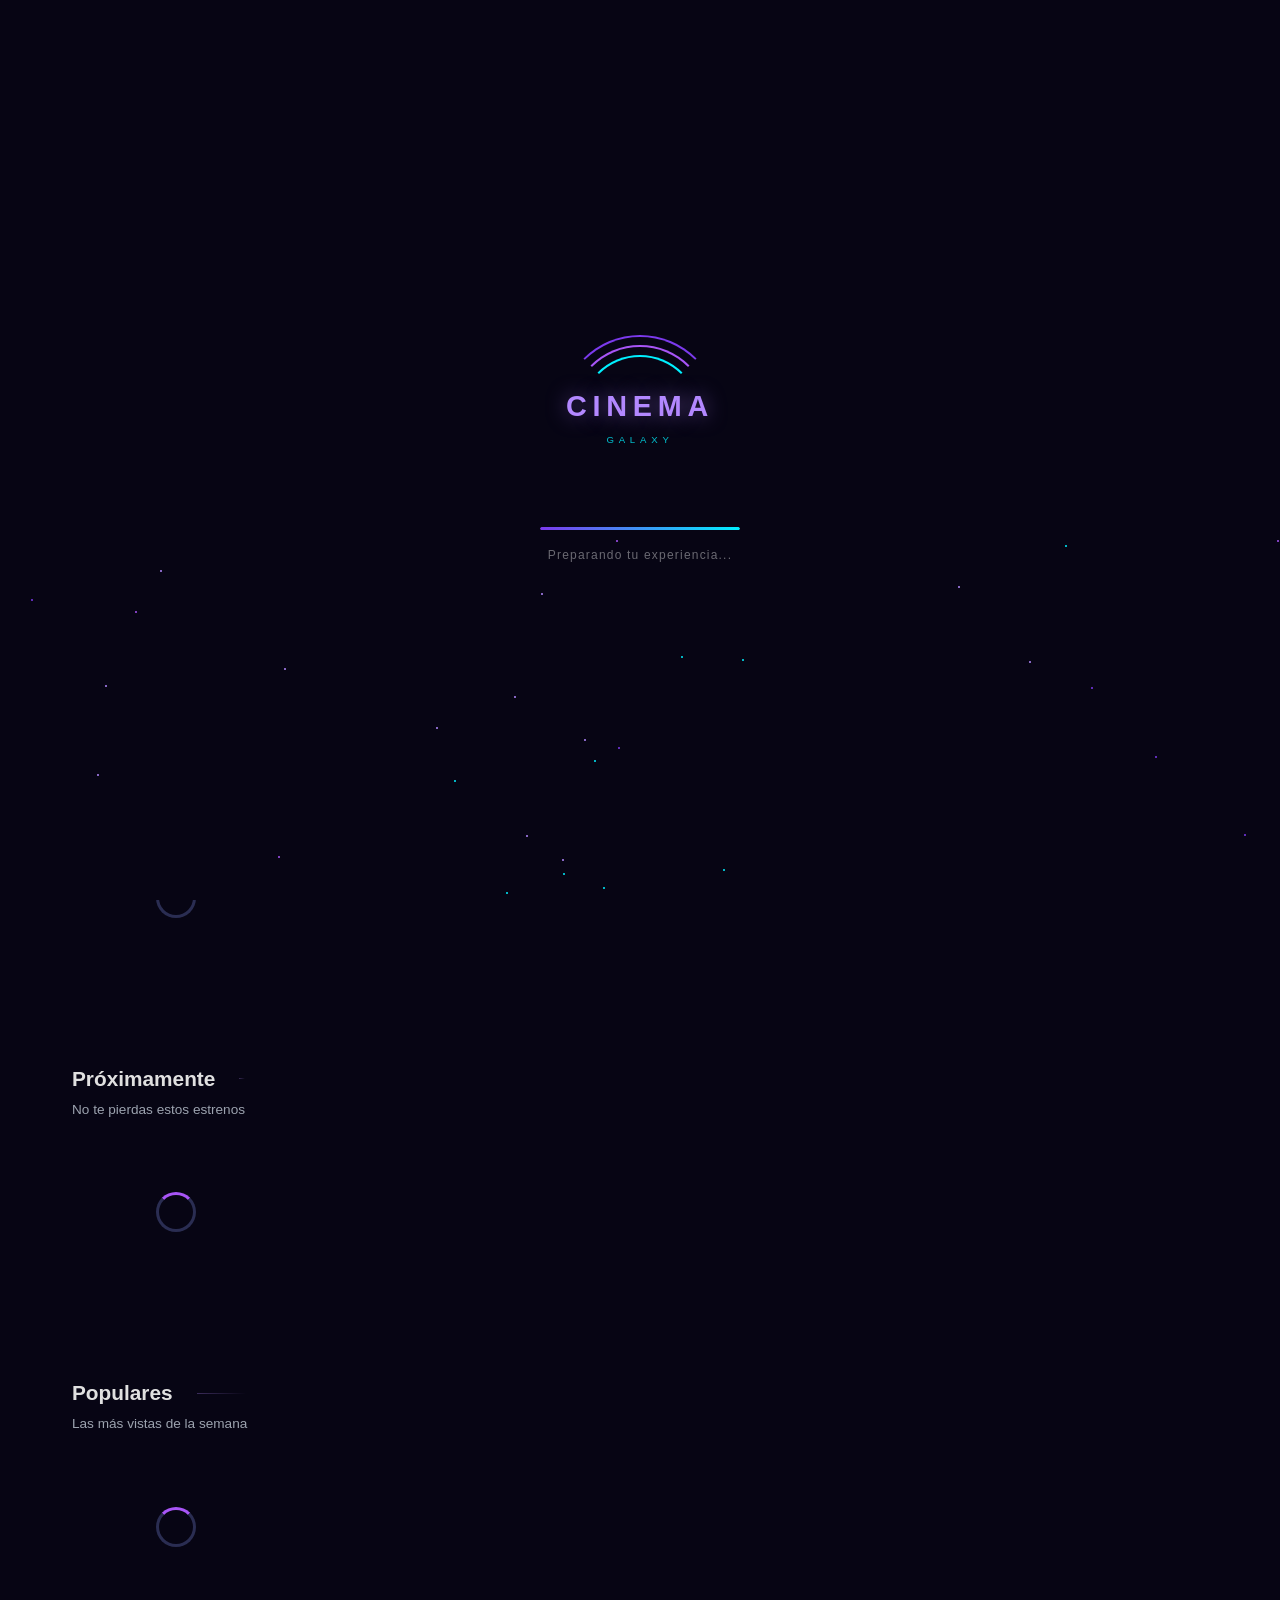
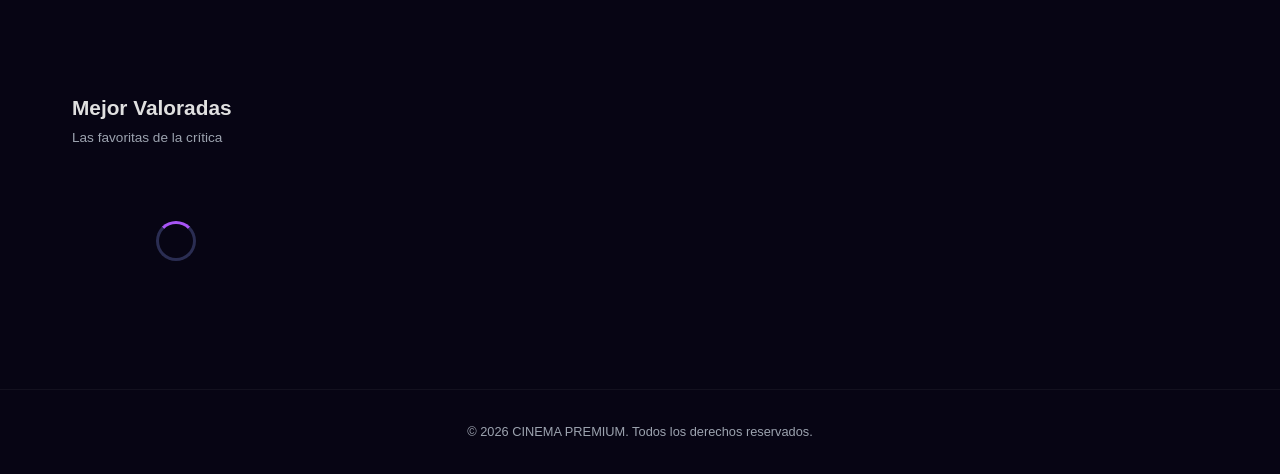
==== commit eded698d: ":lipstick::fix:page style change" ====
--- a/index.html
+++ b/index.html
@@ -9,6 +9,24 @@
   <link rel="stylesheet" href="css/responsive.css">
 </head>
 <body>
+  <!-- Splash Screen -->
+  <div id="splash" class="splash">
+    <div class="splash-content">
+      <div class="splash-logo">
+        <div class="splash-ring"></div>
+        <div class="splash-ring splash-ring-2"></div>
+        <div class="splash-ring splash-ring-3"></div>
+        <h1 class="splash-brand">CINEMA</h1>
+        <p class="splash-sub">GALAXY</p>
+      </div>
+      <div class="splash-loader">
+        <div class="splash-bar"></div>
+      </div>
+      <p class="splash-text">Preparando tu experiencia...</p>
+    </div>
+    <div class="splash-particles" id="splash-particles"></div>
+  </div>
+
   <nav class="navbar">
     <a href="index.html" class="nav-brand">CINEMA</a>
     <ul class="nav-links" id="nav-links">
@@ -179,6 +197,152 @@
     }
 
     loadHome();
+
+    // Splash screen dismiss
+    function dismissSplash() {
+      const splash = document.getElementById('splash');
+      if (splash) {
+        splash.classList.add('splash-hide');
+        setTimeout(() => splash.remove(), 600);
+      }
+    }
+    window.addEventListener('load', () => setTimeout(dismissSplash, 2200));
+    setTimeout(dismissSplash, 4000);
+  </script>
+  <style>
+    .splash {
+      position: fixed;
+      inset: 0;
+      z-index: 9999;
+      background: #070514;
+      display: flex;
+      align-items: center;
+      justify-content: center;
+      transition: opacity 0.5s ease, visibility 0.5s ease;
+    }
+    .splash-hide {
+      opacity: 0;
+      visibility: hidden;
+    }
+    .splash-content {
+      text-align: center;
+      position: relative;
+      z-index: 2;
+    }
+    .splash-logo {
+      position: relative;
+      width: 160px;
+      height: 160px;
+      margin: 0 auto 2rem;
+      display: flex;
+      flex-direction: column;
+      align-items: center;
+      justify-content: center;
+    }
+    .splash-ring {
+      position: absolute;
+      inset: 0;
+      border: 2px solid transparent;
+      border-top-color: #7c3aed;
+      border-radius: 50%;
+      animation: splashSpin 1.5s linear infinite;
+    }
+    .splash-ring-2 {
+      inset: 10px;
+      border-top-color: #a855f7;
+      animation-duration: 2s;
+      animation-direction: reverse;
+    }
+    .splash-ring-3 {
+      inset: 20px;
+      border-top-color: #00f0ff;
+      animation-duration: 2.5s;
+    }
+    @keyframes splashSpin {
+      to { transform: rotate(360deg); }
+    }
+    .splash-brand {
+      font-family: 'Inter', sans-serif;
+      font-size: 1.8rem;
+      font-weight: 700;
+      color: #b388ff;
+      letter-spacing: 0.2em;
+      text-shadow: 0 0 20px rgba(179, 136, 255, 0.5);
+      position: relative;
+      z-index: 1;
+    }
+    .splash-sub {
+      font-family: 'Inter', sans-serif;
+      font-size: 0.6rem;
+      color: #00f0ff;
+      letter-spacing: 0.5em;
+      margin-top: 0.2rem;
+      opacity: 0.8;
+      position: relative;
+      z-index: 1;
+    }
+    .splash-loader {
+      width: 200px;
+      height: 3px;
+      background: rgba(255, 255, 255, 0.08);
+      border-radius: 3px;
+      margin: 0 auto 1rem;
+      overflow: hidden;
+    }
+    .splash-bar {
+      width: 0%;
+      height: 100%;
+      background: linear-gradient(90deg, #7c3aed, #00f0ff);
+      border-radius: 3px;
+      animation: splashLoad 2s ease-in-out forwards;
+      box-shadow: 0 0 10px rgba(126, 56, 183, 0.6);
+    }
+    @keyframes splashLoad {
+      0% { width: 0%; }
+      50% { width: 70%; }
+      100% { width: 100%; }
+    }
+    .splash-text {
+      font-family: 'Inter', sans-serif;
+      font-size: 0.75rem;
+      color: rgba(255, 255, 255, 0.4);
+      letter-spacing: 0.1em;
+    }
+    .splash-particles {
+      position: absolute;
+      inset: 0;
+      overflow: hidden;
+      pointer-events: none;
+    }
+    .splash-particle {
+      position: absolute;
+      width: 2px;
+      height: 2px;
+      background: #b388ff;
+      border-radius: 50%;
+      animation: splashFloat 3s ease-in-out infinite;
+    }
+    @keyframes splashFloat {
+      0%, 100% { transform: translateY(0) scale(1); opacity: 0; }
+      50% { transform: translateY(-80px) scale(1.5); opacity: 0.8; }
+    }
+  </style>
+  <script>
+    (function() {
+      const container = document.getElementById('splash-particles');
+      if (!container) return;
+      for (let i = 0; i < 30; i++) {
+        const p = document.createElement('div');
+        p.className = 'splash-particle';
+        p.style.left = Math.random() * 100 + '%';
+        p.style.top = 60 + Math.random() * 40 + '%';
+        p.style.animationDelay = Math.random() * 3 + 's';
+        p.style.animationDuration = 2 + Math.random() * 2 + 's';
+        const colors = ['#b388ff', '#7c3aed', '#00f0ff', '#a855f7'];
+        p.style.background = colors[Math.floor(Math.random() * colors.length)];
+        container.appendChild(p);
+      }
+    })();
   </script>
 </body>
 </html>
--- a/css/styles.css
+++ b/css/styles.css
@@ -1,30 +1,64 @@
 * { margin: 0; padding: 0; box-sizing: border-box; }
 
+@import url('https://fonts.googleapis.com/css2?family=Inter:wght@300;400;500;600;700&display=swap');
+
 :root {
-  --surface-dim: #131313;
-  --surface-bright: #3a3939;
-  --surface-card: #1a1a1a;
-  --surface-card-hover: #222222;
-  --primary: #ffb4aa;
-  --on-primary: #690003;
-  --on-primary-container: #fff7f6;
-  --on-background: #e5e2e1;
-  --on-background-dim: #9e9e9e;
-  --outline-variant: #5e3f3b;
-  --tertiary-container: #0072d7;
-  --accent-red: #e50914;
-  --accent-red-dark: #b20710;
-  --seat-available: #4caf50;
-  --seat-selected: #2196f3;
-  --seat-reserved: #ff9800;
-  --seat-sold: #616161;
-  --font-heading: 'Segoe UI', 'Helvetica Neue', Arial, sans-serif;
-  --font-body: 'Segoe UI', 'Helvetica Neue', Arial, sans-serif;
+  /* Galaxy Palette */
+  --g-900: #070514;
+  --g-800: #0a0b10;
+  --g-700: #13112c;
+  --g-600: #1e2140;
+  --g-500: #2a2d52;
+  --g-400: #3d3d6b;
+  --g-300: #6b7280;
+  --g-purple: #7c3aed;
+  --g-purple-light: #a855f7;
+  --g-purple-glow: rgba(168, 85, 247, 0.6);
+  --g-purple-dim: rgba(126, 56, 183, 0.2);
+  --g-cyan: #00f0ff;
+  --g-cyan-glow: rgba(0, 240, 255, 0.5);
+  --g-cyan-dim: rgba(0, 240, 255, 0.15);
+  --g-neon: #b388ff;
+  --g-text: #e0e0e0;
+  --g-text-dim: #9ca3af;
+  --g-text-muted: #6b7280;
+  --g-border: rgba(255, 255, 255, 0.06);
+  --g-border-accent: rgba(126, 56, 183, 0.3);
+  --g-success: #22c55e;
+  --g-warning: #f59e0b;
+  --g-danger: #ef4444;
+
+  /* Semantic */
+  --primary: var(--g-purple);
+  --primary-hover: var(--g-purple-light);
+  --on-primary: #ffffff;
+  --on-background: var(--g-text);
+  --on-background-dim: var(--g-text-dim);
+  --surface-card: rgba(19, 17, 44, 0.7);
+  --surface-card-hover: rgba(30, 33, 64, 0.8);
+  --accent-red: var(--g-danger);
+  --tertiary-container: var(--g-cyan);
+  --seat-available: var(--g-500);
+  --seat-selected: var(--g-purple-light);
+  --seat-reserved: var(--g-warning);
+  --seat-sold: var(--g-400);
+
+  /* Fonts */
+  --font-heading: 'Inter', 'Segoe UI', sans-serif;
+  --font-body: 'Inter', 'Segoe UI', sans-serif;
+
+  /* Radius */
   --radius: 12px;
   --radius-sm: 8px;
   --radius-lg: 16px;
-  --shadow: 0 4px 20px rgba(0,0,0,0.4);
-  --shadow-lg: 0 8px 40px rgba(0,0,0,0.6);
+  --radius-xl: 24px;
+
+  /* Shadows */
+  --shadow: 0 4px 20px rgba(0, 0, 0, 0.4);
+  --shadow-lg: 0 8px 40px rgba(0, 0, 0, 0.6);
+  --shadow-glow: 0 0 20px rgba(126, 56, 183, 0.3);
+  --shadow-cyan-glow: 0 0 15px rgba(0, 240, 255, 0.2);
+
   --transition: all 0.3s ease;
 }
 
@@ -32,44 +66,54 @@
 
 body {
   font-family: var(--font-body);
-  background-color: var(--surface-dim);
-  color: var(--on-background);
+  background-color: var(--g-900);
+  color: var(--g-text);
   min-height: 100vh;
   line-height: 1.6;
   -webkit-font-smoothing: antialiased;
+  overflow-x: hidden;
+  position: relative;
+}
+
+body::before {
+  content: '';
+  position: fixed;
+  top: 0; left: 0;
+  width: 100%; height: 100%;
+  background: radial-gradient(ellipse at 50% 0%, rgba(126, 56, 183, 0.08) 0%, transparent 70%);
+  pointer-events: none;
+  z-index: -1;
 }
 
 a { color: inherit; text-decoration: none; }
-
 img { max-width: 100%; display: block; }
-
-button {
-  cursor: pointer;
-  border: none;
-  outline: none;
-  font-family: var(--font-body);
-}
-
-input, select, textarea {
-  font-family: var(--font-body);
-  outline: none;
-}
-
-::-webkit-scrollbar { width: 8px; }
-::-webkit-scrollbar-track { background: var(--surface-dim); }
-::-webkit-scrollbar-thumb { background: var(--surface-bright); border-radius: 4px; }
-::-webkit-scrollbar-thumb:hover { background: #555; }
+button { cursor: pointer; border: none; outline: none; font-family: var(--font-body); }
+input, select, textarea { font-family: var(--font-body); outline: none; }
+
+/* Scrollbar */
+::-webkit-scrollbar { width: 6px; }
+::-webkit-scrollbar-track { background: var(--g-800); }
+::-webkit-scrollbar-thumb { background: var(--g-500); border-radius: 3px; }
+::-webkit-scrollbar-thumb:hover { background: var(--g-purple); }
+
+/* ===================== GLASS PANEL ===================== */
+.glass {
+  background: rgba(19, 17, 44, 0.6);
+  backdrop-filter: blur(12px);
+  -webkit-backdrop-filter: blur(12px);
+  border: 1px solid var(--g-border);
+  box-shadow: 0 8px 32px rgba(0, 0, 0, 0.37);
+}
 
 /* ===================== NAVBAR ===================== */
 .navbar {
   position: fixed;
-  top: 0;
-  left: 0;
-  right: 0;
+  top: 0; left: 0; right: 0;
   z-index: 1000;
-  background: rgba(19, 19, 19, 0.95);
+  background: rgba(10, 11, 16, 0.85);
   backdrop-filter: blur(20px);
-  border-bottom: 1px solid rgba(255,180,170,0.1);
+  -webkit-backdrop-filter: blur(20px);
+  border-bottom: 1px solid var(--g-border);
   padding: 0 2rem;
   height: 70px;
   display: flex;
@@ -79,17 +123,18 @@
 }
 
 .navbar.scrolled {
-  background: rgba(19, 19, 19, 0.98);
-  box-shadow: 0 2px 20px rgba(0,0,0,0.5);
+  background: rgba(10, 11, 16, 0.95);
+  box-shadow: 0 4px 30px rgba(0, 0, 0, 0.5);
 }
 
 .nav-brand {
   font-family: var(--font-heading);
-  font-size: 1.5rem;
+  font-size: 1.4rem;
   font-weight: 700;
-  color: var(--accent-red);
-  letter-spacing: 2px;
+  color: var(--g-neon);
+  letter-spacing: 0.2em;
   text-transform: uppercase;
+  text-shadow: 0 0 10px rgba(179, 136, 255, 0.5);
 }
 
 .nav-links {
@@ -100,27 +145,32 @@
 }
 
 .nav-links a {
-  color: var(--on-background-dim);
-  font-size: 0.9rem;
+  font-size: 0.85rem;
   font-weight: 500;
+  color: var(--g-text-dim);
   transition: var(--transition);
   position: relative;
+  padding: 0.3rem 0;
+}
+
+.nav-links a::after {
+  content: '';
+  position: absolute;
+  bottom: -2px; left: 0;
+  width: 0; height: 2px;
+  background: var(--g-neon);
+  transition: width 0.3s ease;
+  box-shadow: 0 0 8px var(--g-purple-glow);
 }
 
 .nav-links a:hover,
 .nav-links a.active {
-  color: var(--primary);
-}
-
+  color: var(--g-neon);
+}
+
+.nav-links a:hover::after,
 .nav-links a.active::after {
-  content: '';
-  position: absolute;
-  bottom: -4px;
-  left: 0;
-  right: 0;
-  height: 2px;
-  background: var(--accent-red);
-  border-radius: 1px;
+  width: 100%;
 }
 
 .nav-actions {
@@ -129,70 +179,73 @@
   gap: 1rem;
 }
 
-.nav-btn {
-  background: transparent;
-  color: var(--on-background);
-  padding: 0.5rem;
+.nav-user {
+  display: flex;
+  align-items: center;
+  gap: 0.6rem;
+  cursor: pointer;
+  padding: 0.4rem 0.8rem;
+  border-radius: 50px;
+  transition: var(--transition);
+}
+
+.nav-user:hover { background: rgba(255, 255, 255, 0.05); }
+
+.nav-user-avatar {
+  width: 34px; height: 34px;
   border-radius: 50%;
-  transition: var(--transition);
+  background: linear-gradient(135deg, var(--g-purple), var(--g-cyan));
   display: flex;
   align-items: center;
   justify-content: center;
-}
-
-.nav-btn:hover { background: rgba(255,255,255,0.1); }
-
-.nav-btn svg { width: 20px; height: 20px; }
-
-.nav-user {
-  display: flex;
-  align-items: center;
-  gap: 0.5rem;
-  padding: 0.4rem 1rem;
-  border-radius: 50px;
-  background: rgba(255,255,255,0.05);
-  cursor: pointer;
-  transition: var(--transition);
-}
-
-.nav-user:hover { background: rgba(255,255,255,0.1); }
-
-.nav-user-avatar {
-  width: 32px;
-  height: 32px;
-  border-radius: 50%;
-  background: var(--accent-red);
-  display: flex;
-  align-items: center;
-  justify-content: center;
+  font-size: 0.75rem;
+  font-weight: 700;
   color: white;
-  font-weight: 600;
-  font-size: 0.8rem;
+  box-shadow: 0 0 10px var(--g-purple-glow);
 }
 
 .nav-user-name {
   font-size: 0.85rem;
   font-weight: 500;
+  color: var(--g-text);
 }
 
 .nav-mobile-toggle {
   display: none;
-  background: transparent;
-  color: var(--on-background);
+  background: none;
+  color: var(--g-text);
   font-size: 1.5rem;
-  cursor: pointer;
+  padding: 0.5rem;
+}
+
+.nav-links-link {
+  font-size: 0.8rem;
+  color: var(--g-neon) !important;
+}
+
+/* ===================== CONTAINER ===================== */
+.container {
+  max-width: 1200px;
+  margin: 0 auto;
+  padding: 0 2rem;
+}
+
+.page-content {
+  padding-top: 90px;
+  min-height: 100vh;
 }
 
 /* ===================== HERO ===================== */
 .hero {
   position: relative;
-  height: 80vh;
+  height: 70vh;
   min-height: 500px;
   display: flex;
   align-items: flex-end;
-  padding: 4rem 3rem;
+  padding: 3rem;
   margin-top: 70px;
   overflow: hidden;
+  border-radius: 0 0 var(--radius-xl) var(--radius-xl);
 }
 
 .hero-bg {
@@ -200,7 +253,8 @@
   inset: 0;
   background-size: cover;
   background-position: center top;
-  transition: opacity 1s ease;
+  opacity: 0.5;
+  transition: opacity 0.5s ease;
 }
 
 .hero-bg::after {
@@ -209,30 +263,30 @@
   inset: 0;
   background: linear-gradient(
     to top,
-    var(--surface-dim) 0%,
-    rgba(19,19,19,0.8) 40%,
-    rgba(19,19,19,0.3) 70%,
-    rgba(19,19,19,0.5) 100%
+    var(--g-900) 0%,
+    rgba(10, 11, 16, 0.85) 40%,
+    rgba(10, 11, 16, 0.3) 100%
   );
 }
 
 .hero-content {
   position: relative;
   z-index: 2;
-  max-width: 700px;
+  max-width: 600px;
 }
 
 .hero-tag {
   display: inline-block;
-  background: var(--accent-red);
+  background: linear-gradient(135deg, var(--g-purple), var(--g-cyan));
   color: white;
   padding: 0.3rem 1rem;
   border-radius: 50px;
-  font-size: 0.75rem;
-  font-weight: 600;
+  font-size: 0.7rem;
+  font-weight: 700;
   text-transform: uppercase;
-  letter-spacing: 1px;
+  letter-spacing: 0.1em;
   margin-bottom: 1rem;
+  box-shadow: var(--shadow-glow);
 }
 
 .hero-title {
@@ -241,53 +295,42 @@
   font-weight: 700;
   line-height: 1.1;
   margin-bottom: 1rem;
-  color: white;
+  text-transform: uppercase;
+  letter-spacing: 0.05em;
+  text-shadow: 0 0 20px rgba(179, 136, 255, 0.3);
 }
 
 .hero-meta {
   display: flex;
   align-items: center;
-  gap: 1.5rem;
+  gap: 1rem;
+  margin-bottom: 0.8rem;
+}
+
+.hero-rating {
+  color: #ffd700;
+  font-weight: 600;
+  font-size: 0.95rem;
+}
+
+.hero-info {
+  display: flex;
+  align-items: center;
+  gap: 0.5rem;
+  color: var(--g-text-dim);
+  font-size: 0.85rem;
+}
+
+.hero-genres {
+  display: flex;
+  gap: 0.4rem;
   margin-bottom: 1rem;
   flex-wrap: wrap;
 }
 
-.hero-rating {
-  display: flex;
-  align-items: center;
-  gap: 0.3rem;
-  color: #ffd700;
-  font-weight: 600;
-}
-
-.hero-info {
-  display: flex;
-  align-items: center;
-  gap: 1rem;
-  color: var(--on-background-dim);
+.hero-desc {
+  color: var(--g-text-dim);
   font-size: 0.9rem;
-}
-
-.hero-info span { display: flex; align-items: center; gap: 0.3rem; }
-
-.hero-genres {
-  display: flex;
-  gap: 0.5rem;
-  flex-wrap: wrap;
-  margin-bottom: 1rem;
-}
-
-.genre-tag {
-  background: rgba(255,255,255,0.1);
-  padding: 0.25rem 0.75rem;
-  border-radius: 50px;
-  font-size: 0.75rem;
-  color: var(--on-background-dim);
-}
-
-.hero-desc {
-  color: var(--on-background-dim);
-  font-size: 0.95rem;
   line-height: 1.7;
   margin-bottom: 1.5rem;
   display: -webkit-box;
@@ -299,7 +342,6 @@
 .hero-actions {
   display: flex;
   gap: 1rem;
-  flex-wrap: wrap;
 }
 
 /* ===================== BUTTONS ===================== */
@@ -307,115 +349,142 @@
   display: inline-flex;
   align-items: center;
   gap: 0.5rem;
-  padding: 0.8rem 1.8rem;
-  border-radius: var(--radius);
+  padding: 0.7rem 1.5rem;
+  border-radius: 50px;
+  font-size: 0.85rem;
   font-weight: 600;
-  font-size: 0.9rem;
   transition: var(--transition);
-  white-space: nowrap;
+  border: none;
+  cursor: pointer;
+  text-decoration: none;
 }
 
 .btn-primary {
-  background: var(--accent-red);
+  background: linear-gradient(135deg, var(--g-purple), #5b21b6);
   color: white;
+  box-shadow: 0 0 15px rgba(126, 56, 183, 0.4);
 }
 
 .btn-primary:hover {
-  background: var(--accent-red-dark);
+  box-shadow: 0 0 25px rgba(126, 56, 183, 0.7);
   transform: translateY(-2px);
-  box-shadow: 0 4px 15px rgba(229,9,20,0.4);
 }
 
 .btn-secondary {
-  background: rgba(255,255,255,0.1);
-  color: var(--on-background);
-  border: 1px solid rgba(255,255,255,0.15);
+  background: rgba(255, 255, 255, 0.08);
+  color: var(--g-text);
+  border: 1px solid var(--g-border);
+  backdrop-filter: blur(8px);
 }
 
 .btn-secondary:hover {
-  background: rgba(255,255,255,0.15);
-  transform: translateY(-2px);
+  background: rgba(255, 255, 255, 0.12);
+  border-color: rgba(255, 255, 255, 0.15);
 }
 
 .btn-outline {
   background: transparent;
-  color: var(--primary);
-  border: 1px solid var(--primary);
+  color: var(--g-neon);
+  border: 1px solid var(--g-border-accent);
 }
 
 .btn-outline:hover {
-  background: var(--primary);
-  color: var(--on-primary);
-}
-
-.btn-sm {
-  padding: 0.5rem 1.2rem;
-  font-size: 0.8rem;
-}
-
-.btn-lg {
-  padding: 1rem 2.5rem;
-  font-size: 1rem;
-}
-
-.btn:disabled {
-  opacity: 0.4;
-  cursor: not-allowed;
-  transform: none !important;
-}
-
-/* ===================== CONTAINER ===================== */
-.container {
-  max-width: 1300px;
-  margin: 0 auto;
-  padding: 0 2rem;
-}
-
+  background: var(--g-purple-dim);
+  border-color: var(--g-purple);
+}
+
+.btn-danger {
+  background: rgba(239, 68, 68, 0.15);
+  color: var(--g-danger);
+  border: 1px solid rgba(239, 68, 68, 0.3);
+}
+
+.btn-danger:hover {
+  background: rgba(239, 68, 68, 0.25);
+}
+
+.btn-sm { padding: 0.5rem 1rem; font-size: 0.78rem; }
+.btn-lg { padding: 0.9rem 2rem; font-size: 0.95rem; }
+
+/* ===================== GENRE TAGS ===================== */
+.genre-tag {
+  display: inline-block;
+  padding: 0.25rem 0.7rem;
+  border: 1px solid var(--g-border-accent);
+  border-radius: 50px;
+  font-size: 0.7rem;
+  font-weight: 500;
+  color: var(--g-purple-light);
+  background: var(--g-purple-dim);
+}
+
+/* ===================== SECTIONS ===================== */
 .section {
-  padding: 4rem 0;
+  padding: 3rem 0;
 }
 
 .section-header {
   display: flex;
   align-items: center;
   justify-content: space-between;
-  margin-bottom: 2rem;
+  margin-bottom: 1.5rem;
 }
 
 .section-title {
   font-family: var(--font-heading);
-  font-size: 1.8rem;
+  font-size: 1.3rem;
   font-weight: 700;
+  color: var(--g-text);
+  display: flex;
+  align-items: center;
+  gap: 0.5rem;
+}
+
+.section-title::after {
+  content: '';
+  flex: 1;
+  height: 1px;
+  background: linear-gradient(to right, var(--g-neon), transparent);
+  opacity: 0.3;
+  margin-left: 1rem;
 }
 
 .section-subtitle {
-  color: var(--on-background-dim);
-  font-size: 0.9rem;
-  margin-top: 0.3rem;
+  font-size: 0.85rem;
+  color: var(--g-text-dim);
+  margin-top: 0.2rem;
 }
 
 .view-all {
-  color: var(--accent-red);
-  font-size: 0.9rem;
+  font-size: 0.8rem;
+  color: var(--g-neon);
   font-weight: 500;
   transition: var(--transition);
 }
 
-.view-all:hover { color: var(--primary); }
-
-/* ===================== CARDS ===================== */
+.view-all:hover { color: var(--g-purple-light); }
+
+/* ===================== MOVIE CARDS ===================== */
+.movie-grid {
+  display: grid;
+  grid-template-columns: repeat(auto-fill, minmax(180px, 1fr));
+  gap: 1.5rem;
+}
+
 .movie-card {
+  border-radius: var(--radius-lg);
+  overflow: hidden;
+  cursor: pointer;
+  transition: all 0.4s ease;
+  background: var(--surface-card);
+  border: 1px solid var(--g-border);
   position: relative;
-  border-radius: var(--radius);
-  overflow: hidden;
-  background: var(--surface-card);
-  transition: var(--transition);
-  cursor: pointer;
 }
 
 .movie-card:hover {
   transform: translateY(-8px);
-  box-shadow: var(--shadow-lg);
+  box-shadow: 0 0 20px rgba(126, 56, 183, 0.4);
+  border-color: var(--g-border-accent);
 }
 
 .movie-card-poster {
@@ -425,637 +494,814 @@
 }
 
 .movie-card-poster img {
-  width: 100%;
-  height: 100%;
+  width: 100%; height: 100%;
   object-fit: cover;
-  transition: transform 0.5s ease;
+  opacity: 0.85;
+  transition: all 0.5s ease;
 }
 
 .movie-card:hover .movie-card-poster img {
-  transform: scale(1.05);
-}
-
-.movie-card-overlay {
+  opacity: 1;
+  transform: scale(1.08);
+}
+
+.movie-card-poster::after {
+  content: '';
   position: absolute;
   inset: 0;
-  background: linear-gradient(to top, rgba(0,0,0,0.9) 0%, transparent 50%);
+  background: linear-gradient(to top, rgba(7, 5, 20, 0.9) 0%, transparent 60%);
+}
+
+.quick-view {
+  position: absolute;
+  inset: 0;
+  background: rgba(7, 5, 20, 0.85);
+  backdrop-filter: blur(4px);
+  display: flex;
+  flex-direction: column;
+  align-items: center;
+  justify-content: center;
+  gap: 0.8rem;
   opacity: 0;
   transition: var(--transition);
+  z-index: 2;
+  padding: 1rem;
+}
+
+.movie-card:hover .quick-view { opacity: 1; }
+
+.quick-view-title {
+  font-size: 0.9rem;
+  font-weight: 600;
+  text-align: center;
+  color: white;
+}
+
+.quick-view-btn {
+  padding: 0.4rem 1rem;
+  border-radius: 50px;
+  font-size: 0.72rem;
+  font-weight: 600;
+  background: linear-gradient(135deg, var(--g-purple), #5b21b6);
+  color: white;
+  transition: var(--transition);
+  box-shadow: 0 0 10px var(--g-purple-glow);
+}
+
+.movie-card-info {
+  padding: 0.8rem 1rem 1rem;
+  position: relative;
+  z-index: 1;
+}
+
+.movie-card-title {
+  font-family: var(--font-heading);
+  font-size: 0.85rem;
+  font-weight: 600;
+  white-space: nowrap;
+  overflow: hidden;
+  text-overflow: ellipsis;
+  margin-bottom: 0.3rem;
+}
+
+.movie-card-meta {
+  display: flex;
+  align-items: center;
+  justify-content: space-between;
+  font-size: 0.75rem;
+  color: var(--g-text-dim);
+}
+
+.movie-card-rating {
+  color: #ffd700;
+  font-weight: 600;
+}
+
+/* ===================== FUNCTION CARDS ===================== */
+.function-card {
+  display: flex;
+  align-items: center;
+  gap: 1.2rem;
+  padding: 1rem 1.2rem;
+  background: var(--surface-card);
+  border: 1px solid var(--g-border);
+  border-radius: var(--radius);
+  cursor: pointer;
+  transition: var(--transition);
+}
+
+.function-card:hover {
+  background: var(--surface-card-hover);
+  border-color: var(--g-border-accent);
+  box-shadow: var(--shadow-glow);
+}
+
+.function-date {
+  text-align: center;
+  min-width: 50px;
+}
+
+.function-date-day {
+  font-size: 1.5rem;
+  font-weight: 700;
+  color: var(--g-neon);
+  line-height: 1;
+}
+
+.function-date-month {
+  font-size: 0.7rem;
+  color: var(--g-text-dim);
+  text-transform: uppercase;
+}
+
+.function-time {
+  font-size: 1rem;
+  font-weight: 600;
+  color: var(--g-text);
+  min-width: 50px;
+}
+
+.function-room {
+  flex: 1;
+}
+
+.function-room-name {
+  display: block;
+  font-size: 0.85rem;
+  font-weight: 600;
+}
+
+.function-room-type {
+  display: block;
+  font-size: 0.72rem;
+  color: var(--g-text-dim);
+}
+
+.function-price {
+  font-size: 0.95rem;
+  font-weight: 700;
+  color: var(--g-neon);
+}
+
+/* ===================== SEATS ===================== */
+.seat-layout-grid {
+  display: grid;
+  grid-template-columns: 1fr 320px;
+  gap: 2rem;
+  align-items: start;
+}
+
+.seat-map-container {
+  background: linear-gradient(180deg, rgba(19, 17, 44, 0.8) 0%, rgba(10, 11, 16, 0.95) 100%);
+  border: 1px solid var(--g-border);
+  border-radius: var(--radius-lg);
+  padding: 2rem;
+  position: relative;
+  overflow: hidden;
+}
+
+/* Screen */
+.seat-screen {
+  text-align: center;
+  padding: 0.8rem 3rem;
+  margin-bottom: 2.5rem;
+  font-size: 0.65rem;
+  font-weight: 700;
+  letter-spacing: 0.3em;
+  color: var(--g-cyan);
+  background: linear-gradient(180deg, rgba(0, 240, 255, 0.1) 0%, transparent 100%);
+  border-top: 2px solid var(--g-cyan);
+  border-radius: 50% 50% 0 0 / 100% 100% 0 0;
+  box-shadow: 0 -8px 30px rgba(0, 240, 255, 0.15), 0 -2px 10px rgba(0, 240, 255, 0.1);
+  position: relative;
+  max-width: 50%;
+  margin-left: auto;
+  margin-right: auto;
+}
+
+.seat-screen::after {
+  content: '';
+  position: absolute;
+  top: -1px; left: 5%; right: 5%;
+  height: 1px;
+  background: linear-gradient(90deg, transparent, rgba(0, 240, 255, 0.5), transparent);
+  filter: blur(2px);
+}
+
+/* Rows */
+.seat-rows {
+  display: flex;
+  flex-direction: column;
+  gap: 3px;
+  align-items: center;
+}
+
+.seat-row {
   display: flex;
   align-items: flex-end;
-  padding: 1rem;
-}
-
-.movie-card:hover .movie-card-overlay { opacity: 1; }
-
-.movie-card-info {
-  padding: 1rem;
-}
-
-.movie-card-title {
+  gap: 3px;
+}
+
+.seat-row-label {
+  width: 20px;
+  text-align: center;
+  font-size: 0.6rem;
+  font-weight: 700;
+  color: var(--g-text-muted);
+  text-transform: uppercase;
+  padding-bottom: 6px;
+}
+
+/* ===================== CINEMA CHAIR ===================== */
+.seat {
+  width: 22px;
+  height: 28px;
+  cursor: pointer;
+  position: relative;
+  display: flex;
+  flex-direction: column;
+  align-items: center;
+  transition: all 0.25s cubic-bezier(.4,0,.2,1);
+  font-size: 0 !important;
+  color: transparent !important;
+  overflow: visible;
+}
+
+/* Backrest */
+.seat::before {
+  content: '';
+  width: 18px;
+  height: 12px;
+  background: var(--g-600);
+  border-radius: 4px 4px 1px 1px;
+  border: 1px solid rgba(255, 255, 255, 0.04);
+  border-bottom: none;
+  box-shadow: inset 0 1px 0 rgba(255, 255, 255, 0.05);
+  position: relative;
+  z-index: 1;
+  flex-shrink: 0;
+  transition: all 0.25s cubic-bezier(.4,0,.2,1);
+}
+
+/* Seat cushion */
+.seat::after {
+  content: '';
+  width: 22px;
+  height: 10px;
+  background: var(--g-500);
+  border-radius: 2px 2px 3px 3px;
+  border: 1px solid rgba(255, 255, 255, 0.04);
+  box-shadow: 0 2px 4px rgba(0, 0, 0, 0.3);
+  flex-shrink: 0;
+  transition: all 0.25s cubic-bezier(.4,0,.2,1);
+}
+
+/* ===================== AVAILABLE ===================== */
+.seat-available::before {
+  background: linear-gradient(180deg, #1e1a3a 0%, #16122e 100%);
+  border-color: rgba(124, 58, 237, 0.15);
+}
+.seat-available::after {
+  background: linear-gradient(180deg, #241f45 0%, #1c1838 100%);
+  border-color: rgba(124, 58, 237, 0.12);
+}
+
+.seat-available:hover {
+  transform: translateY(-3px) scale(1.1);
+  z-index: 5;
+}
+.seat-available:hover::before {
+  background: linear-gradient(180deg, #2d2654 0%, #231e46 100%);
+  border-color: rgba(168, 85, 247, 0.3);
+  box-shadow: 0 0 10px rgba(124, 58, 237, 0.3), inset 0 1px 0 rgba(255,255,255,0.08);
+}
+.seat-available:hover::after {
+  background: linear-gradient(180deg, #322b5e 0%, #28224f 100%);
+  border-color: rgba(168, 85, 247, 0.25);
+  box-shadow: 0 2px 6px rgba(0,0,0,0.3), 0 0 8px rgba(124, 58, 237, 0.2);
+}
+
+/* ===================== SELECTED (Purple Neon Glow) ===================== */
+.seat-selected::before {
+  background: linear-gradient(180deg, var(--g-purple) 0%, #6d28d9 100%);
+  border-color: rgba(168, 85, 247, 0.4);
+  box-shadow:
+    0 0 8px rgba(168, 85, 247, 0.5),
+    0 0 20px rgba(168, 85, 247, 0.25),
+    inset 0 1px 0 rgba(255, 255, 255, 0.15);
+}
+
+.seat-selected::after {
+  background: linear-gradient(180deg, var(--g-purple-light) 0%, #7c3aed 100%);
+  border-color: rgba(168, 85, 247, 0.35);
+  box-shadow:
+    0 0 10px rgba(168, 85, 247, 0.5),
+    0 0 25px rgba(168, 85, 247, 0.2),
+    inset 0 1px 0 rgba(255, 255, 255, 0.12);
+}
+
+.seat-selected {
+  transform: translateY(-3px);
+  z-index: 5;
+  animation: seatGlow 2s ease-in-out infinite;
+}
+
+@keyframes seatGlow {
+  0%, 100% { filter: brightness(1) drop-shadow(0 0 3px rgba(168, 85, 247, 0.3)); }
+  50% { filter: brightness(1.15) drop-shadow(0 0 8px rgba(168, 85, 247, 0.6)); }
+}
+
+/* ===================== SOLD ===================== */
+.seat-sold::before {
+  background: linear-gradient(180deg, #120f22 0%, #0e0b1a 100%);
+  border-color: rgba(255, 255, 255, 0.02);
+  box-shadow: none;
+}
+.seat-sold::after {
+  background: linear-gradient(180deg, #15112a 0%, #110e22 100%);
+  border-color: rgba(255, 255, 255, 0.02);
+  box-shadow: none;
+}
+.seat-sold {
+  cursor: not-allowed;
+  opacity: 0.35;
+}
+
+/* ===================== RESERVED ===================== */
+.seat-reserved::before {
+  background: linear-gradient(180deg, #1a1a3a 0%, #151530 100%);
+  border-color: rgba(0, 240, 255, 0.12);
+  box-shadow: inset 0 1px 0 rgba(0, 240, 255, 0.05);
+}
+.seat-reserved::after {
+  background: linear-gradient(180deg, #1e1e40 0%, #181836 100%);
+  border-color: rgba(0, 240, 255, 0.08);
+  box-shadow: 0 2px 4px rgba(0,0,0,0.3);
+}
+.seat-reserved {
+  cursor: not-allowed;
+  opacity: 0.6;
+}
+
+/* ===================== LEGEND ===================== */
+.seat-legend {
+  display: flex;
+  justify-content: center;
+  gap: 1.5rem;
+  margin-top: 2rem;
+  padding-top: 1.2rem;
+  border-top: 1px solid var(--g-border);
+}
+
+.seat-legend-item {
+  display: flex;
+  align-items: center;
+  gap: 0.5rem;
+  font-size: 0.7rem;
+  color: var(--g-text-dim);
+  font-weight: 500;
+}
+
+.seat-legend-dot {
+  width: 18px;
+  height: 18px;
+  position: relative;
+  display: flex;
+  flex-direction: column;
+  align-items: center;
+}
+
+.seat-legend-dot::before {
+  content: '';
+  width: 14px;
+  height: 8px;
+  border-radius: 3px 3px 0 0;
+}
+
+.seat-legend-dot::after {
+  content: '';
+  width: 18px;
+  height: 6px;
+  border-radius: 1px 1px 3px 3px;
+}
+
+.seat-legend-dot.available::before {
+  background: linear-gradient(180deg, #1e1a3a, #16122e);
+  border: 1px solid rgba(124,58,237,0.15);
+  border-bottom: none;
+}
+.seat-legend-dot.available::after {
+  background: linear-gradient(180deg, #241f45, #1c1838);
+  border: 1px solid rgba(124,58,237,0.12);
+}
+
+.seat-legend-dot.selected::before {
+  background: linear-gradient(180deg, var(--g-purple), #6d28d9);
+  border: 1px solid rgba(168,85,247,0.4);
+  border-bottom: none;
+  box-shadow: 0 0 6px rgba(168,85,247,0.5);
+}
+.seat-legend-dot.selected::after {
+  background: linear-gradient(180deg, var(--g-purple-light), #7c3aed);
+  border: 1px solid rgba(168,85,247,0.35);
+  box-shadow: 0 0 8px rgba(168,85,247,0.4);
+}
+
+.seat-legend-dot.reserved::before {
+  background: linear-gradient(180deg, #1a1a3a, #151530);
+  border: 1px solid rgba(0,240,255,0.12);
+  border-bottom: none;
+}
+.seat-legend-dot.reserved::after {
+  background: linear-gradient(180deg, #1e1e40, #181836);
+  border: 1px solid rgba(0,240,255,0.08);
+}
+
+.seat-legend-dot.sold::before {
+  background: linear-gradient(180deg, #120f22, #0e0b1a);
+  border: 1px solid rgba(255,255,255,0.02);
+  border-bottom: none;
+  opacity: 0.4;
+}
+.seat-legend-dot.sold::after {
+  background: linear-gradient(180deg, #15112a, #110e22);
+  border: 1px solid rgba(255,255,255,0.02);
+  opacity: 0.4;
+}
+
+/* ===================== PURCHASE SUMMARY ===================== */
+.purchase-summary {
+  background: var(--surface-card);
+  border: 1px solid var(--g-border);
+  border-radius: var(--radius-lg);
+  padding: 1.5rem;
+  position: sticky;
+  top: 90px;
+}
+
+.purchase-summary h3 {
+  font-family: var(--font-heading);
+  font-size: 1rem;
+  margin-bottom: 1.2rem;
+  padding-bottom: 0.8rem;
+  border-bottom: 1px solid var(--g-border);
+}
+
+.summary-row {
+  display: flex;
+  justify-content: space-between;
+  align-items: center;
+  padding: 0.5rem 0;
+  font-size: 0.85rem;
+}
+
+.summary-label {
+  color: var(--g-text-dim);
+}
+
+.summary-row.total {
+  border-top: 1px solid var(--g-border);
+  margin-top: 0.5rem;
+  padding-top: 0.8rem;
+  font-weight: 700;
+  font-size: 1rem;
+}
+
+.summary-row.total span:last-child {
+  color: var(--g-neon);
+}
+
+.selected-seats-list {
+  display: flex;
+  flex-wrap: wrap;
+  gap: 0.4rem;
+  margin-top: 0.5rem;
+}
+
+.seat-tag {
+  display: inline-flex;
+  align-items: center;
+  gap: 0.3rem;
+  padding: 0.3rem 0.6rem;
+  background: var(--g-purple-dim);
+  border: 1px solid rgba(0, 114, 215, 0.25);
+  border-radius: 6px;
+  font-size: 0.8rem;
+  font-weight: 600;
+  color: var(--g-purple-light);
+}
+
+/* ===================== DETAIL PAGE ===================== */
+.detail-hero {
+  position: relative;
+  height: 50vh;
+  min-height: 350px;
+  margin-top: 70px;
+  overflow: hidden;
+}
+
+.detail-hero-bg {
+  position: absolute;
+  inset: 0;
+  background-size: cover;
+  background-position: center top;
+  opacity: 0.35;
+}
+
+.detail-hero-bg::after {
+  content: '';
+  position: absolute;
+  inset: 0;
+  background: linear-gradient(to top, var(--g-900) 0%, rgba(10, 11, 16, 0.5) 50%, transparent 100%);
+}
+
+.detail-content {
+  display: flex;
+  gap: 2.5rem;
+  margin-top: -8rem;
+  position: relative;
+  z-index: 2;
+  padding-bottom: 2rem;
+}
+
+.detail-poster {
+  flex-shrink: 0;
+  width: 280px;
+}
+
+.detail-poster img {
+  width: 100%;
+  border-radius: var(--radius-lg);
+  box-shadow: 0 0 30px rgba(0, 0, 0, 0.6), 0 0 15px var(--g-purple-dim);
+  border: 1px solid var(--g-border);
+}
+
+.detail-info { flex: 1; }
+
+.detail-title {
+  font-family: var(--font-heading);
+  font-size: 2.2rem;
+  font-weight: 700;
+  margin-bottom: 0.8rem;
+  text-shadow: 0 0 15px rgba(179, 136, 255, 0.2);
+}
+
+.detail-meta {
+  display: flex;
+  align-items: center;
+  gap: 1.5rem;
+  margin-bottom: 1rem;
+  flex-wrap: wrap;
+}
+
+.detail-meta-item {
+  display: flex;
+  align-items: center;
+  gap: 0.4rem;
+  font-size: 0.85rem;
+  color: var(--g-text-dim);
+}
+
+.detail-meta-item svg {
+  width: 16px; height: 16px;
+}
+
+.detail-genres {
+  display: flex;
+  gap: 0.4rem;
+  margin-bottom: 1.2rem;
+  flex-wrap: wrap;
+}
+
+.detail-desc {
+  color: var(--g-text-dim);
+  font-size: 0.9rem;
+  line-height: 1.8;
+  margin-bottom: 1.5rem;
+}
+
+.detail-actions {
+  display: flex;
+  gap: 0.8rem;
+  flex-wrap: wrap;
+}
+
+.detail-credits {
+  margin-top: 1.5rem;
+}
+
+.detail-credits h3 {
   font-family: var(--font-heading);
   font-size: 0.95rem;
   font-weight: 600;
-  margin-bottom: 0.3rem;
-  white-space: nowrap;
+  margin-bottom: 0.8rem;
+}
+
+.detail-cast {
+  display: grid;
+  grid-template-columns: repeat(auto-fill, minmax(90px, 1fr));
+  gap: 1rem;
+}
+
+.cast-member {
+  text-align: center;
+  cursor: pointer;
+  transition: transform 0.2s ease;
+}
+
+.cast-member:hover { transform: scale(1.05); }
+.cast-member:active { transform: scale(0.97); }
+
+.cast-member img {
+  width: 100%;
+  aspect-ratio: 1;
+  object-fit: cover;
+  border-radius: 50%;
+  border: 2px solid var(--g-border);
+  margin-bottom: 0.4rem;
+}
+
+.cast-member-name {
+  font-size: 0.72rem;
+  font-weight: 500;
+  line-height: 1.2;
+}
+
+.cast-member-char {
+  font-size: 0.65rem;
+  color: var(--g-text-dim);
+}
+
+/* ===================== TRAILER ===================== */
+.trailer-section {
+  margin-top: 3rem;
+}
+
+.trailer-section h3 {
+  font-family: var(--font-heading);
+  font-size: 1rem;
+  margin-bottom: 1rem;
+}
+
+.trailer-container {
+  position: relative;
+  padding-bottom: 56.25%;
+  height: 0;
+  border-radius: var(--radius-lg);
   overflow: hidden;
-  text-overflow: ellipsis;
-}
-
-.movie-card-meta {
+  border: 1px solid var(--g-border);
+}
+
+.trailer-container iframe {
+  position: absolute;
+  top: 0; left: 0;
+  width: 100%; height: 100%;
+  border: none;
+}
+
+/* ===================== FILTER BAR ===================== */
+.search-bar {
   display: flex;
   align-items: center;
   gap: 0.8rem;
-  font-size: 0.8rem;
-  color: var(--on-background-dim);
-}
-
-.movie-card-rating {
-  display: flex;
-  align-items: center;
-  gap: 0.2rem;
-  color: #ffd700;
-  font-weight: 600;
-}
-
-.movie-card-badge {
-  position: absolute;
-  top: 10px;
-  right: 10px;
-  background: var(--accent-red);
-  color: white;
+  padding: 0.8rem 1.2rem;
+  background: var(--surface-card);
+  border: 1px solid var(--g-border);
+  border-radius: 50px;
+  margin-bottom: 1.5rem;
+}
+
+.search-bar svg {
+  width: 18px; height: 18px;
+  color: var(--g-text-dim);
+  flex-shrink: 0;
+}
+
+.search-bar input {
+  flex: 1;
+  background: none;
+  border: none;
+  color: var(--g-text);
+  font-size: 0.85rem;
+}
+
+.search-bar input::placeholder { color: var(--g-text-muted); }
+
+.filter-bar {
+  display: flex;
+  gap: 0.5rem;
+  margin-bottom: 1.5rem;
+  flex-wrap: wrap;
+}
+
+.filter-chip {
+  padding: 0.4rem 1rem;
+  border-radius: 50px;
+  font-size: 0.75rem;
+  font-weight: 500;
+  background: var(--surface-card);
+  border: 1px solid var(--g-border);
+  color: var(--g-text-dim);
+  cursor: pointer;
+  transition: var(--transition);
+}
+
+.filter-chip:hover {
+  border-color: var(--g-border-accent);
+  color: var(--g-text);
+}
+
+.filter-chip.active {
+  background: var(--g-purple-dim);
+  border-color: var(--g-purple);
+  color: var(--g-purple-light);
+}
+
+/* ===================== EMPTY STATE ===================== */
+.empty-state {
+  text-align: center;
+  padding: 4rem 2rem;
+  color: var(--g-text-dim);
+}
+
+.empty-state h3 {
+  font-size: 1rem;
+  font-weight: 500;
+}
+
+/* ===================== LOADING ===================== */
+.loading-spinner {
+  display: flex;
+  flex-direction: column;
+  align-items: center;
+  gap: 1rem;
+  padding: 3rem;
+}
+
+.spinner {
+  width: 40px; height: 40px;
+  border: 3px solid var(--g-500);
+  border-top-color: var(--g-purple-light);
+  border-radius: 50%;
+  animation: spin 0.8s linear infinite;
+}
+
+@keyframes spin { to { transform: rotate(360deg); } }
+
+.text-dim { color: var(--g-text-dim); font-size: 0.8rem; }
+
+/* ===================== BADGES ===================== */
+.badge {
+  display: inline-block;
   padding: 0.2rem 0.6rem;
   border-radius: 50px;
   font-size: 0.7rem;
   font-weight: 600;
-  z-index: 5;
-}
-
-/* ===================== MOVIE GRID ===================== */
-.movie-grid {
-  display: grid;
-  grid-template-columns: repeat(auto-fill, minmax(200px, 1fr));
-  gap: 1.5rem;
-}
-
-/* ===================== CAROUSEL ===================== */
-.carousel-wrapper {
-  position: relative;
-}
-
-.carousel {
-  display: flex;
-  gap: 1rem;
-  overflow-x: auto;
-  scroll-behavior: smooth;
-  padding: 1rem 0;
-  scrollbar-width: none;
-}
-
-.carousel::-webkit-scrollbar { display: none; }
-
-.carousel-btn {
-  position: absolute;
-  top: 50%;
-  transform: translateY(-50%);
-  width: 40px;
-  height: 40px;
-  border-radius: 50%;
-  background: rgba(0,0,0,0.7);
-  color: white;
-  display: flex;
-  align-items: center;
-  justify-content: center;
-  z-index: 10;
-  transition: var(--transition);
-  border: 1px solid rgba(255,255,255,0.1);
-}
-
-.carousel-btn:hover { background: var(--accent-red); }
-
-.carousel-btn.prev { left: -20px; }
-.carousel-btn.next { right: -20px; }
-
-/* ===================== SEARCH & FILTER ===================== */
-.search-bar {
-  display: flex;
-  align-items: center;
-  gap: 1rem;
-  padding: 0.8rem 1.5rem;
-  background: var(--surface-card);
-  border: 1px solid rgba(255,255,255,0.08);
-  border-radius: var(--radius);
-  margin-bottom: 2rem;
-  transition: var(--transition);
-}
-
-.search-bar:focus-within {
-  border-color: var(--accent-red);
-  box-shadow: 0 0 0 3px rgba(229,9,20,0.1);
-}
-
-.search-bar input {
-  flex: 1;
-  background: transparent;
-  border: none;
-  color: var(--on-background);
-  font-size: 0.95rem;
-}
-
-.search-bar input::placeholder { color: var(--on-background-dim); }
-
-.search-bar svg { color: var(--on-background-dim); width: 20px; height: 20px; flex-shrink: 0; }
-
-.filter-bar {
-  display: flex;
-  gap: 0.5rem;
-  flex-wrap: wrap;
-  margin-bottom: 2rem;
-}
-
-.filter-chip {
-  padding: 0.5rem 1.2rem;
-  border-radius: 50px;
-  background: var(--surface-card);
-  border: 1px solid rgba(255,255,255,0.08);
-  color: var(--on-background-dim);
-  font-size: 0.85rem;
-  font-weight: 500;
-  cursor: pointer;
-  transition: var(--transition);
-}
-
-.filter-chip:hover { border-color: var(--accent-red); color: var(--on-background); }
-
-.filter-chip.active {
-  background: var(--accent-red);
-  border-color: var(--accent-red);
-  color: white;
-}
-
-/* ===================== DETAIL PAGE ===================== */
-.detail-hero {
-  position: relative;
-  height: 60vh;
-  min-height: 400px;
-  margin-top: 70px;
-  overflow: hidden;
-}
-
-.detail-hero-bg {
-  position: absolute;
-  inset: 0;
-  background-size: cover;
-  background-position: center;
-}
-
-.detail-hero-bg::after {
-  content: '';
-  position: absolute;
-  inset: 0;
-  background: linear-gradient(
-    to top,
-    var(--surface-dim) 5%,
-    rgba(19,19,19,0.6) 50%,
-    rgba(19,19,19,0.3) 100%
-  );
-}
-
-.detail-content {
-  position: relative;
-  z-index: 2;
-  display: flex;
-  gap: 3rem;
-  padding: 3rem 0;
-}
-
-.detail-poster {
-  flex-shrink: 0;
-  width: 300px;
-  border-radius: var(--radius-lg);
-  overflow: hidden;
-  box-shadow: var(--shadow-lg);
-}
-
-.detail-poster img { width: 100%; aspect-ratio: 2/3; object-fit: cover; }
-
-.detail-info { flex: 1; padding-top: 2rem; }
-
-.detail-title {
-  font-family: var(--font-heading);
-  font-size: 2.5rem;
-  font-weight: 700;
+  text-transform: uppercase;
+  letter-spacing: 0.05em;
+}
+
+.badge-success { background: rgba(34, 197, 94, 0.15); color: var(--g-success); }
+.badge-warning { background: rgba(245, 158, 11, 0.15); color: var(--g-warning); }
+.badge-danger { background: rgba(239, 68, 68, 0.15); color: var(--g-danger); }
+.badge-info { background: var(--g-cyan-dim); color: var(--g-cyan); }
+
+/* ===================== FORMS ===================== */
+.form-group {
   margin-bottom: 1rem;
-}
-
-.detail-meta {
-  display: flex;
-  align-items: center;
-  gap: 2rem;
-  margin-bottom: 1.5rem;
-  flex-wrap: wrap;
-}
-
-.detail-meta-item {
-  display: flex;
-  align-items: center;
-  gap: 0.4rem;
-  font-size: 0.9rem;
-  color: var(--on-background-dim);
-}
-
-.detail-meta-item svg { width: 18px; height: 18px; }
-
-.detail-genres {
-  display: flex;
-  gap: 0.5rem;
-  flex-wrap: wrap;
-  margin-bottom: 1.5rem;
-}
-
-.detail-desc {
-  font-size: 1rem;
-  line-height: 1.8;
-  color: var(--on-background-dim);
-  margin-bottom: 2rem;
-}
-
-.detail-actions {
-  display: flex;
-  gap: 1rem;
-  flex-wrap: wrap;
-  margin-bottom: 2rem;
-}
-
-.detail-credits {
-  margin-top: 2rem;
-}
-
-.detail-credits h3 {
-  font-family: var(--font-heading);
-  font-size: 1.2rem;
-  margin-bottom: 1rem;
-  color: var(--primary);
-}
-
-.detail-cast {
-  display: flex;
-  gap: 1rem;
-  overflow-x: auto;
-  padding-bottom: 1rem;
-}
-
-.cast-member {
-  text-align: center;
-  flex-shrink: 0;
-  width: 100px;
-}
-
-.cast-member img {
-  width: 80px;
-  height: 80px;
-  border-radius: 50%;
-  object-fit: cover;
-  margin-bottom: 0.5rem;
-  border: 2px solid var(--surface-bright);
-}
-
-.cast-member-name { font-size: 0.75rem; font-weight: 500; }
-.cast-member-char { font-size: 0.7rem; color: var(--on-background-dim); }
-
-/* ===================== TRAILER ===================== */
-.trailer-section {
-  margin-top: 2rem;
-}
-
-.trailer-section h3 {
-  font-family: var(--font-heading);
-  font-size: 1.2rem;
-  margin-bottom: 1rem;
-  color: var(--primary);
-}
-
-.trailer-container {
-  position: relative;
-  width: 100%;
-  padding-bottom: 56.25%;
-  border-radius: var(--radius-lg);
-  overflow: hidden;
-}
-
-.trailer-container iframe {
-  position: absolute;
-  inset: 0;
-  width: 100%;
-  height: 100%;
-  border: none;
-}
-
-/* ===================== FUNCTION CARDS ===================== */
-.function-card {
-  background: var(--surface-card);
-  border: 1px solid rgba(255,255,255,0.05);
-  border-radius: var(--radius);
-  padding: 1.5rem;
-  display: flex;
-  align-items: center;
-  justify-content: space-between;
-  gap: 1rem;
-  transition: var(--transition);
-  margin-bottom: 0.5rem;
-}
-
-.function-card:hover {
-  border-color: var(--accent-red);
-  background: var(--surface-card-hover);
-}
-
-.function-date {
-  text-align: center;
-  min-width: 80px;
-}
-
-.function-date-day {
-  font-family: var(--font-heading);
-  font-size: 1.5rem;
-  font-weight: 700;
-  color: var(--accent-red);
-}
-
-.function-date-month {
-  font-size: 0.75rem;
-  color: var(--on-background-dim);
-  text-transform: uppercase;
-}
-
-.function-time {
-  font-size: 1.2rem;
-  font-weight: 600;
-  min-width: 60px;
-}
-
-.function-room {
-  display: flex;
-  flex-direction: column;
-  align-items: center;
-  min-width: 100px;
-}
-
-.function-room-name {
-  font-weight: 600;
-  font-size: 0.9rem;
-}
-
-.function-room-type {
-  font-size: 0.75rem;
-  color: var(--on-background-dim);
-  padding: 0.2rem 0.5rem;
-  border: 1px solid rgba(255,255,255,0.1);
-  border-radius: 50px;
-  margin-top: 0.3rem;
-}
-
-.function-price {
-  font-family: var(--font-heading);
-  font-size: 1.1rem;
-  font-weight: 700;
-  color: var(--primary);
-  min-width: 100px;
-  text-align: right;
-}
-
-/* ===================== SEAT MAP ===================== */
-.seat-map-container {
-  max-width: 600px;
-  margin: 0 auto;
-  padding: 2rem;
-}
-
-.seat-layout-grid {
-  display: grid;
-  grid-template-columns: 1fr 350px;
-  gap: 2rem;
-  align-items: start;
-}
-
-.seat-screen {
-  width: 80%;
-  margin: 0 auto 2rem;
-  height: 40px;
-  background: linear-gradient(to bottom, rgba(255,255,255,0.15), transparent);
-  border-radius: 0 0 50% 50%;
-  display: flex;
-  align-items: center;
-  justify-content: center;
-  font-size: 0.75rem;
-  color: var(--on-background-dim);
-  text-transform: uppercase;
-  letter-spacing: 2px;
-}
-
-.seat-rows {
-  display: flex;
-  flex-direction: column;
-  gap: 0.5rem;
-  align-items: center;
-}
-
-.seat-row {
-  display: flex;
-  align-items: center;
-  gap: 0.5rem;
-}
-
-.seat-row-label {
-  width: 25px;
-  font-size: 0.8rem;
-  font-weight: 600;
-  color: var(--on-background-dim);
-  text-align: center;
-  flex-shrink: 0;
-}
-
-.seat {
-  width: 38px;
-  height: 38px;
-  border-radius: 8px 8px 4px 4px;
-  display: flex;
-  align-items: center;
-  justify-content: center;
-  font-size: 0.6rem;
-  font-weight: 600;
-  cursor: pointer;
-  transition: var(--transition);
-  border: 2px solid transparent;
-  position: relative;
-}
-
-.seat-available {
-  background: rgba(76, 175, 80, 0.2);
-  border-color: var(--seat-available);
-  color: var(--seat-available);
-}
-
-.seat-available:hover {
-  background: var(--seat-available);
-  color: white;
-  transform: scale(1.1);
-}
-
-.seat-selected {
-  background: var(--seat-selected);
-  border-color: var(--seat-selected);
-  color: white;
-  transform: scale(1.05);
-  box-shadow: 0 0 10px rgba(33,150,243,0.4);
-}
-
-.seat-reserved {
-  background: rgba(255, 152, 0, 0.2);
-  border-color: var(--seat-reserved);
-  color: var(--seat-reserved);
-  cursor: not-allowed;
-  opacity: 0.6;
-}
-
-.seat-sold {
-  background: rgba(97, 97, 97, 0.3);
-  border-color: var(--seat-sold);
-  color: var(--seat-sold);
-  cursor: not-allowed;
-  opacity: 0.4;
-}
-
-.seat-legend {
-  display: flex;
-  gap: 1.5rem;
-  justify-content: center;
-  margin-top: 2rem;
-  flex-wrap: wrap;
-}
-
-.seat-legend-item {
-  display: flex;
-  align-items: center;
-  gap: 0.5rem;
-  font-size: 0.8rem;
-  color: var(--on-background-dim);
-}
-
-.seat-legend-dot {
-  width: 14px;
-  height: 14px;
-  border-radius: 4px 4px 2px 2px;
-}
-
-.seat-legend-dot.available { background: var(--seat-available); }
-.seat-legend-dot.selected { background: var(--seat-selected); }
-.seat-legend-dot.reserved { background: var(--seat-reserved); }
-.seat-legend-dot.sold { background: var(--seat-sold); }
-
-/* ===================== PURCHASE SUMMARY ===================== */
-.purchase-summary {
-  background: var(--surface-card);
-  border: 1px solid rgba(255,255,255,0.08);
-  border-radius: var(--radius-lg);
-  padding: 2rem;
-  position: sticky;
-  top: 90px;
-}
-
-.purchase-summary h3 {
-  font-family: var(--font-heading);
-  font-size: 1.2rem;
-  margin-bottom: 1.5rem;
-  padding-bottom: 1rem;
-  border-bottom: 1px solid rgba(255,255,255,0.08);
-}
-
-.summary-row {
-  display: flex;
-  justify-content: space-between;
-  align-items: center;
-  padding: 0.6rem 0;
-  font-size: 0.9rem;
-}
-
-.summary-row.total {
-  border-top: 1px solid rgba(255,255,255,0.08);
-  margin-top: 1rem;
-  padding-top: 1rem;
-  font-size: 1.1rem;
-  font-weight: 700;
-}
-
-.summary-row.total span:last-child { color: var(--primary); }
-
-.summary-label { color: var(--on-background-dim); }
-
-.selected-seats-list {
-  display: flex;
-  flex-wrap: wrap;
-  gap: 0.5rem;
-  margin-top: 0.5rem;
-}
-
-.seat-tag {
-  background: rgba(33, 150, 243, 0.2);
-  border: 1px solid var(--seat-selected);
-  color: var(--seat-selected);
-  padding: 0.2rem 0.6rem;
-  border-radius: 50px;
-  font-size: 0.75rem;
-  font-weight: 600;
-}
-
-/* ===================== CHECKOUT ===================== */
-.checkout-container {
-  display: grid;
-  grid-template-columns: 1fr 400px;
-  gap: 2rem;
-  padding: 2rem 0;
-}
-
-.checkout-form {
-  background: var(--surface-card);
-  border-radius: var(--radius-lg);
-  padding: 2rem;
-}
-
-.checkout-form h2 {
-  font-family: var(--font-heading);
-  font-size: 1.3rem;
-  margin-bottom: 1.5rem;
-}
-
-.form-group {
-  margin-bottom: 1.2rem;
 }
 
 .form-group label {
   display: block;
+  font-size: 0.8rem;
+  font-weight: 500;
+  color: var(--g-text-dim);
+  margin-bottom: 0.4rem;
+}
+
+.form-group input,
+.form-group select,
+.form-group textarea {
+  width: 100%;
+  padding: 0.7rem 1rem;
+  background: rgba(255, 255, 255, 0.04);
+  border: 1px solid var(--g-border);
+  border-radius: var(--radius-sm);
+  color: var(--g-text);
   font-size: 0.85rem;
-  font-weight: 500;
-  margin-bottom: 0.4rem;
-  color: var(--on-background-dim);
-}
-
-.form-group input,
-.form-group select {
-  width: 100%;
-  padding: 0.8rem 1rem;
-  background: rgba(255,255,255,0.05);
-  border: 1px solid rgba(255,255,255,0.1);
-  border-radius: var(--radius-sm);
-  color: var(--on-background);
-  font-size: 0.9rem;
   transition: var(--transition);
 }
 
 .form-group input:focus,
-.form-group select:focus {
-  border-color: var(--accent-red);
-  box-shadow: 0 0 0 3px rgba(229,9,20,0.1);
+.form-group select:focus,
+.form-group textarea:focus {
+  border-color: var(--g-purple);
+  box-shadow: 0 0 0 2px var(--g-purple-dim);
+}
+
+.form-group input::placeholder,
+.form-group textarea::placeholder {
+  color: var(--g-text-muted);
 }
 
 .form-row {
@@ -1064,162 +1310,77 @@
   gap: 1rem;
 }
 
-/* ===================== TICKET ===================== */
-.ticket {
-  background: var(--surface-card);
-  border-radius: var(--radius-lg);
-  overflow: hidden;
-  border: 1px solid rgba(255,255,255,0.08);
-  position: relative;
-}
-
-.ticket-header {
-  padding: 2rem;
-  text-align: center;
-  background: linear-gradient(135deg, var(--accent-red) 0%, #b20710 100%);
-  color: white;
-}
-
-.ticket-header h3 {
-  font-family: var(--font-heading);
-  font-size: 1.5rem;
-}
-
-.ticket-body {
-  padding: 2rem;
-  display: grid;
-  grid-template-columns: 1fr 1fr;
-  gap: 1.5rem;
-}
-
-.ticket-field label {
-  display: block;
-  font-size: 0.7rem;
-  color: var(--on-background-dim);
-  text-transform: uppercase;
-  letter-spacing: 1px;
-  margin-bottom: 0.3rem;
-}
-
-.ticket-field span {
-  font-size: 1rem;
-  font-weight: 600;
-}
-
-.ticket-qr {
-  grid-column: 1 / -1;
-  text-align: center;
-  padding: 1.5rem;
-}
-
-.ticket-qr canvas {
-  margin: 0 auto;
-}
-
-.ticket-divider {
-  position: relative;
-  margin: 0 -2rem;
-  border-top: 2px dashed rgba(255,255,255,0.1);
-}
-
-.ticket-divider::before,
-.ticket-divider::after {
-  content: '';
-  position: absolute;
-  top: 50%;
-  transform: translateY(-50%);
-  width: 24px;
-  height: 24px;
-  background: var(--surface-dim);
-  border-radius: 50%;
-}
-
-.ticket-divider::before { left: -12px; }
-.ticket-divider::after { right: -12px; }
-
-.ticket-code {
-  text-align: center;
-  font-family: monospace;
-  font-size: 1.2rem;
-  font-weight: 700;
-  color: var(--primary);
-  letter-spacing: 2px;
-}
-
 /* ===================== MODAL ===================== */
 .modal-overlay {
   position: fixed;
   inset: 0;
-  background: rgba(0,0,0,0.7);
-  backdrop-filter: blur(5px);
+  background: rgba(7, 5, 20, 0.85);
+  backdrop-filter: blur(8px);
+  display: flex;
+  align-items: center;
+  justify-content: center;
   z-index: 2000;
-  display: flex;
-  align-items: center;
-  justify-content: center;
-  padding: 2rem;
   opacity: 0;
-  visibility: hidden;
-  transition: var(--transition);
-}
-
-.modal-overlay.active {
-  opacity: 1;
-  visibility: visible;
-}
+  transition: opacity 0.3s ease;
+  padding: 1rem;
+}
+
+.modal-overlay.active { opacity: 1; }
 
 .modal {
-  background: var(--surface-card);
+  background: var(--g-700);
+  border: 1px solid var(--g-border);
   border-radius: var(--radius-lg);
+  width: 100%;
   max-width: 500px;
-  width: 100%;
-  max-height: 80vh;
+  max-height: 90vh;
   overflow-y: auto;
-  transform: translateY(20px) scale(0.95);
-  transition: var(--transition);
-}
-
-.modal-overlay.active .modal {
-  transform: translateY(0) scale(1);
-}
+  transform: translateY(20px);
+  transition: transform 0.3s ease;
+  box-shadow: 0 0 40px rgba(0, 0, 0, 0.5), 0 0 15px var(--g-purple-dim);
+}
+
+.modal-overlay.active .modal { transform: translateY(0); }
 
 .modal-header {
   display: flex;
   align-items: center;
   justify-content: space-between;
-  padding: 1.5rem;
-  border-bottom: 1px solid rgba(255,255,255,0.08);
+  padding: 1.2rem 1.5rem;
+  border-bottom: 1px solid var(--g-border);
 }
 
 .modal-header h3 {
   font-family: var(--font-heading);
-  font-size: 1.1rem;
+  font-size: 1rem;
+  font-weight: 600;
 }
 
 .modal-close {
-  background: transparent;
-  color: var(--on-background-dim);
+  background: none;
+  color: var(--g-text-dim);
   font-size: 1.5rem;
-  cursor: pointer;
-  padding: 0.2rem;
+  padding: 0.3rem;
+  line-height: 1;
   transition: var(--transition);
 }
 
-.modal-close:hover { color: var(--accent-red); }
+.modal-close:hover { color: var(--g-text); }
 
 .modal-body { padding: 1.5rem; }
 .modal-footer {
-  padding: 1.5rem;
-  border-top: 1px solid rgba(255,255,255,0.08);
-  display: flex;
-  gap: 1rem;
+  display: flex;
   justify-content: flex-end;
+  gap: 0.5rem;
+  padding: 1rem 1.5rem;
+  border-top: 1px solid var(--g-border);
 }
 
 /* ===================== TOAST ===================== */
 .toast-container {
   position: fixed;
-  top: 90px;
-  right: 20px;
+  top: 85px;
+  right: 1.5rem;
   z-index: 3000;
   display: flex;
   flex-direction: column;
@@ -1227,39 +1388,16 @@
 }
 
 .toast {
-  background: var(--surface-card);
-  border: 1px solid rgba(255,255,255,0.08);
+  display: flex;
+  align-items: center;
+  gap: 0.6rem;
+  padding: 0.8rem 1rem;
+  background: var(--g-700);
+  border: 1px solid var(--g-border);
   border-radius: var(--radius);
-  padding: 1rem 1.5rem;
-  min-width: 300px;
-  display: flex;
-  align-items: center;
-  gap: 0.8rem;
-  box-shadow: var(--shadow-lg);
+  box-shadow: 0 4px 20px rgba(0, 0, 0, 0.5);
   animation: slideInRight 0.3s ease;
-}
-
-.toast.success { border-left: 4px solid var(--seat-available); }
-.toast.error { border-left: 4px solid var(--accent-red); }
-.toast.info { border-left: 4px solid var(--tertiary-container); }
-.toast.warning { border-left: 4px solid var(--seat-reserved); }
-
-.toast-icon {
-  width: 20px;
-  height: 20px;
-  flex-shrink: 0;
-}
-
-.toast-message {
-  flex: 1;
-  font-size: 0.85rem;
-}
-
-.toast-close {
-  background: transparent;
-  color: var(--on-background-dim);
-  font-size: 1.2rem;
-  cursor: pointer;
+  min-width: 250px;
 }
 
 @keyframes slideInRight {
@@ -1272,246 +1410,268 @@
   to { transform: translateX(100%); opacity: 0; }
 }
 
-/* ===================== LOADING / SKELETON ===================== */
-.loading-spinner {
-  display: flex;
-  flex-direction: column;
-  align-items: center;
-  justify-content: center;
-  padding: 4rem;
-  gap: 1rem;
-}
-
-.spinner {
-  width: 40px;
-  height: 40px;
-  border: 3px solid rgba(255,255,255,0.1);
-  border-top-color: var(--accent-red);
-  border-radius: 50%;
-  animation: spin 0.8s linear infinite;
-}
-
-@keyframes spin { to { transform: rotate(360deg); } }
-
-.skeleton {
-  background: linear-gradient(90deg, var(--surface-card) 25%, var(--surface-card-hover) 50%, var(--surface-card) 75%);
-  background-size: 200% 100%;
-  animation: shimmer 1.5s infinite;
-  border-radius: var(--radius);
-}
-
-@keyframes shimmer {
-  0% { background-position: 200% 0; }
-  100% { background-position: -200% 0; }
-}
-
-.skeleton-card {
-  aspect-ratio: 2/3;
-  border-radius: var(--radius);
-}
-
-.skeleton-text {
-  height: 1rem;
-  margin-top: 0.5rem;
-  border-radius: 4px;
-}
-
-.skeleton-text-sm {
-  height: 0.75rem;
-  margin-top: 0.3rem;
-  border-radius: 4px;
-  width: 60%;
-}
-
-/* ===================== EMPTY STATE ===================== */
-.empty-state {
-  text-align: center;
-  padding: 4rem 2rem;
-  color: var(--on-background-dim);
-}
-
-.empty-state svg {
-  width: 64px;
-  height: 64px;
-  margin: 0 auto 1rem;
-  opacity: 0.3;
-}
-
-.empty-state h3 {
-  font-family: var(--font-heading);
-  font-size: 1.3rem;
-  margin-bottom: 0.5rem;
-  color: var(--on-background);
+.toast-icon {
+  width: 20px; height: 20px;
+  flex-shrink: 0;
+}
+
+.toast-icon svg { width: 100%; height: 100%; }
+
+.toast.success { border-left: 3px solid var(--g-success); }
+.toast.success .toast-icon { color: var(--g-success); }
+.toast.error { border-left: 3px solid var(--g-danger); }
+.toast.error .toast-icon { color: var(--g-danger); }
+.toast.warning { border-left: 3px solid var(--g-warning); }
+.toast.warning .toast-icon { color: var(--g-warning); }
+.toast.info { border-left: 3px solid var(--g-cyan); }
+.toast.info .toast-icon { color: var(--g-cyan); }
+
+.toast-message {
+  flex: 1;
+  font-size: 0.82rem;
+}
+
+.toast-close {
+  background: none;
+  color: var(--g-text-dim);
+  font-size: 1.2rem;
+  padding: 0.2rem;
+  line-height: 1;
 }
 
 /* ===================== AUTH ===================== */
-.auth-page {
-  min-height: 100vh;
-  display: flex;
-  align-items: center;
-  justify-content: center;
-  padding: 2rem;
-}
-
 .auth-card {
   background: var(--surface-card);
-  border: 1px solid rgba(255,255,255,0.08);
+  border: 1px solid var(--g-border);
   border-radius: var(--radius-lg);
-  padding: 3rem;
+  padding: 2.5rem;
   width: 100%;
   max-width: 420px;
-}
-
-.auth-logo {
+  margin: 2rem auto;
+  box-shadow: var(--shadow-glow);
+}
+
+.auth-card h2 {
   font-family: var(--font-heading);
   font-size: 1.5rem;
   font-weight: 700;
-  color: var(--accent-red);
   text-align: center;
+  margin-bottom: 0.5rem;
+}
+
+.auth-card .auth-subtitle {
+  text-align: center;
+  color: var(--g-text-dim);
+  font-size: 0.85rem;
+  margin-bottom: 1.5rem;
+}
+
+.auth-link {
+  text-align: center;
+  font-size: 0.82rem;
+  color: var(--g-text-dim);
+}
+
+.auth-link a { color: var(--g-neon); font-weight: 500; }
+.auth-link a:hover { text-decoration: underline; }
+
+/* ===================== RATING STARS ===================== */
+.rating-input {
+  display: flex;
+  gap: 0.5rem;
+  margin-bottom: 1rem;
+  justify-content: center;
+}
+
+.rating-input .star {
+  font-size: 2rem;
+  color: var(--g-text-muted);
+  cursor: pointer;
+  transition: var(--transition);
+}
+
+.rating-input .star.filled { color: #ffd700; }
+.rating-input .star:hover { transform: scale(1.2); }
+
+/* ===================== ACTION CHOICE ===================== */
+.action-choice-grid {
+  display: grid;
+  grid-template-columns: 1fr 1fr;
+  gap: 1rem;
+}
+
+.action-choice-card {
+  background: var(--surface-card);
+  border: 2px solid var(--g-border);
+  border-radius: var(--radius);
+  padding: 1.5rem;
+  cursor: pointer;
+  text-align: center;
+  color: var(--g-text);
+  transition: var(--transition);
+}
+
+.action-choice-card:hover {
+  border-color: var(--g-border-accent);
+  background: var(--surface-card-hover);
+  box-shadow: var(--shadow-glow);
+}
+
+.action-choice-icon { font-size: 2rem; margin-bottom: 0.5rem; }
+.action-choice-card h3 { font-size: 1rem; font-weight: 600; margin-bottom: 0.3rem; }
+.action-choice-card p { font-size: 0.78rem; color: var(--g-text-dim); margin-bottom: 0.3rem; }
+.action-choice-note { font-size: 0.7rem; color: var(--g-neon); font-weight: 500; }
+
+/* ===================== RESERVATION NOTICE ===================== */
+.reservation-notice {
+  display: flex;
+  gap: 0.8rem;
+  padding: 1rem;
+  background: rgba(245, 158, 11, 0.06);
+  border: 1px solid rgba(245, 158, 11, 0.15);
+  border-radius: var(--radius);
+  margin-top: 1rem;
+}
+
+.reservation-notice svg {
+  color: var(--g-warning);
+  flex-shrink: 0;
+  margin-top: 0.1rem;
+}
+
+.reservation-notice strong {
+  display: block;
+  margin-bottom: 0.2rem;
+  color: var(--g-text);
+  font-size: 0.85rem;
+}
+
+.reservation-notice p {
+  font-size: 0.78rem;
+  color: var(--g-text-dim);
+  line-height: 1.5;
+}
+
+/* ===================== RATING CARDS ===================== */
+.rating-card {
+  background: var(--surface-card);
+  border: 1px solid var(--g-border);
+  border-radius: var(--radius);
+  padding: 1.2rem;
+  margin-bottom: 0.8rem;
+}
+
+.rating-card-header {
+  display: flex;
+  justify-content: space-between;
+  align-items: center;
+  margin-bottom: 0.6rem;
+}
+
+.rating-card-user {
+  display: flex;
+  align-items: center;
+  gap: 0.6rem;
+}
+
+.rating-card-avatar {
+  width: 32px; height: 32px;
+  border-radius: 50%;
+  background: linear-gradient(135deg, var(--g-purple), var(--g-cyan));
+  display: flex;
+  align-items: center;
+  justify-content: center;
+  font-size: 0.7rem;
+  font-weight: 700;
+  color: white;
+}
+
+.rating-stars {
+  font-size: 0.9rem;
+  letter-spacing: 2px;
+}
+
+.rating-card-comment {
+  font-size: 0.85rem;
+  color: var(--g-text-dim);
+  line-height: 1.6;
+}
+
+/* ===================== PROFILE ===================== */
+.profile-header {
+  display: flex;
+  align-items: center;
+  gap: 1.5rem;
   margin-bottom: 2rem;
-  letter-spacing: 2px;
-  text-transform: uppercase;
-}
-
-.auth-title {
+  padding: 2rem;
+  background: var(--surface-card);
+  border: 1px solid var(--g-border);
+  border-radius: var(--radius-lg);
+}
+
+.profile-avatar {
+  width: 80px; height: 80px;
+  border-radius: 50%;
+  background: linear-gradient(135deg, var(--g-purple), var(--g-cyan));
+  display: flex;
+  align-items: center;
+  justify-content: center;
+  font-size: 1.5rem;
+  font-weight: 700;
+  color: white;
+  box-shadow: 0 0 20px var(--g-purple-glow);
+  flex-shrink: 0;
+}
+
+.profile-info h2 {
   font-family: var(--font-heading);
   font-size: 1.3rem;
-  text-align: center;
-  margin-bottom: 0.5rem;
-}
-
-.auth-subtitle {
-  text-align: center;
-  color: var(--on-background-dim);
+  margin-bottom: 0.2rem;
+}
+
+.profile-info p {
+  color: var(--g-text-dim);
   font-size: 0.85rem;
-  margin-bottom: 2rem;
-}
-
-.auth-form .form-group { margin-bottom: 1rem; }
-
-.auth-form .btn { width: 100%; justify-content: center; margin-top: 1rem; }
-
-.auth-link {
-  text-align: center;
-  margin-top: 1.5rem;
-  font-size: 0.85rem;
-  color: var(--on-background-dim);
-}
-
-.auth-link a { color: var(--accent-red); font-weight: 500; }
-.auth-link a:hover { text-decoration: underline; }
-
-.auth-error {
-  background: rgba(229,9,20,0.1);
-  border: 1px solid rgba(229,9,20,0.3);
-  color: var(--accent-red);
-  padding: 0.8rem;
-  border-radius: var(--radius-sm);
-  font-size: 0.85rem;
-  margin-bottom: 1rem;
-  display: none;
-}
-
-.auth-error.show { display: block; }
-
-/* ===================== PROFILE ===================== */
-.profile-header {
-  display: flex;
-  align-items: center;
-  gap: 2rem;
-  padding: 2rem;
-  background: var(--surface-card);
-  border-radius: var(--radius-lg);
-  margin-bottom: 2rem;
-}
-
-.profile-avatar {
-  width: 80px;
-  height: 80px;
-  border-radius: 50%;
-  background: var(--accent-red);
-  display: flex;
-  align-items: center;
-  justify-content: center;
-  font-size: 2rem;
-  font-weight: 700;
-  color: white;
-}
-
-.profile-info h2 {
-  font-family: var(--font-heading);
-  font-size: 1.5rem;
-}
-
-.profile-info p { color: var(--on-background-dim); font-size: 0.9rem; }
-
-.profile-tabs {
-  display: flex;
-  gap: 0;
-  border-bottom: 1px solid rgba(255,255,255,0.08);
-  margin-bottom: 2rem;
-}
-
-.profile-tab {
-  padding: 1rem 1.5rem;
-  background: transparent;
-  color: var(--on-background-dim);
-  font-size: 0.9rem;
-  font-weight: 500;
-  border-bottom: 2px solid transparent;
-  transition: var(--transition);
-}
-
-.profile-tab:hover { color: var(--on-background); }
-
-.profile-tab.active {
-  color: var(--accent-red);
-  border-bottom-color: var(--accent-red);
 }
 
 /* ===================== ADMIN ===================== */
 .admin-layout {
   display: flex;
-  min-height: 100vh;
-  margin-top: 70px;
+  gap: 0;
+  min-height: calc(100vh - 70px);
 }
 
 .admin-sidebar {
-  width: 250px;
-  background: var(--surface-card);
-  border-right: 1px solid rgba(255,255,255,0.08);
-  padding: 2rem 0;
-  position: fixed;
-  top: 70px;
-  bottom: 0;
-  left: 0;
-  overflow-y: auto;
+  width: 240px;
+  background: rgba(19, 17, 44, 0.5);
+  border-right: 1px solid var(--g-border);
+  padding: 1rem 0;
+  flex-shrink: 0;
 }
 
 .admin-sidebar-link {
   display: flex;
   align-items: center;
-  gap: 0.8rem;
-  padding: 0.8rem 2rem;
-  color: var(--on-background-dim);
-  font-size: 0.9rem;
+  gap: 0.6rem;
+  padding: 0.8rem 1.5rem;
+  font-size: 0.85rem;
+  color: var(--g-text-dim);
+  cursor: pointer;
   transition: var(--transition);
 }
 
-.admin-sidebar-link:hover { color: var(--on-background); background: rgba(255,255,255,0.03); }
-
-.admin-sidebar-link.active {
-  color: var(--accent-red);
-  background: rgba(229,9,20,0.08);
-  border-right: 3px solid var(--accent-red);
-}
-
-.admin-sidebar-link svg { width: 18px; height: 18px; }
+.admin-sidebar-link:hover { background: rgba(255, 255, 255, 0.03); color: var(--g-text); }
+.admin-sidebar-link.active { color: var(--g-neon); background: var(--g-purple-dim); border-right: 2px solid var(--g-purple); }
+
+.admin-sidebar-link svg {
+  width: 18px; height: 18px;
+  flex-shrink: 0;
+}
 
 .admin-content {
-  margin-left: 250px;
   flex: 1;
   padding: 2rem;
+  overflow-x: auto;
 }
 
 .admin-page-header {
@@ -1524,183 +1684,92 @@
 .admin-page-title {
   font-family: var(--font-heading);
   font-size: 1.5rem;
-}
-
-/* Admin Stats */
+  font-weight: 700;
+}
+
 .admin-stats {
   display: grid;
-  grid-template-columns: repeat(auto-fit, minmax(220px, 1fr));
-  gap: 1.5rem;
+  grid-template-columns: repeat(auto-fill, minmax(180px, 1fr));
+  gap: 1rem;
   margin-bottom: 2rem;
 }
 
 .admin-stat-card {
   background: var(--surface-card);
-  border: 1px solid rgba(255,255,255,0.08);
+  border: 1px solid var(--g-border);
   border-radius: var(--radius);
-  padding: 1.5rem;
+  padding: 1.2rem;
   display: flex;
   align-items: center;
   gap: 1rem;
 }
 
 .admin-stat-icon {
-  width: 50px;
-  height: 50px;
-  border-radius: var(--radius);
+  width: 48px; height: 48px;
+  border-radius: var(--radius-sm);
   display: flex;
   align-items: center;
   justify-content: center;
-}
-
-.admin-stat-icon svg { width: 24px; height: 24px; }
+  flex-shrink: 0;
+}
+
+.admin-stat-icon svg {
+  width: 24px; height: 24px;
+}
 
 .admin-stat-value {
-  font-family: var(--font-heading);
-  font-size: 1.5rem;
+  font-size: 1.3rem;
   font-weight: 700;
 }
 
 .admin-stat-label {
-  font-size: 0.8rem;
-  color: var(--on-background-dim);
-}
-
-/* Admin Table */
+  font-size: 0.75rem;
+  color: var(--g-text-dim);
+}
+
 .admin-table {
   width: 100%;
   border-collapse: collapse;
   background: var(--surface-card);
+  border: 1px solid var(--g-border);
   border-radius: var(--radius);
   overflow: hidden;
 }
 
 .admin-table th,
 .admin-table td {
-  padding: 1rem 1.2rem;
+  padding: 0.8rem 1rem;
   text-align: left;
-  border-bottom: 1px solid rgba(255,255,255,0.05);
+  font-size: 0.85rem;
+  border-bottom: 1px solid var(--g-border);
 }
 
 .admin-table th {
-  background: rgba(255,255,255,0.03);
+  background: rgba(126, 56, 183, 0.08);
+  font-weight: 600;
+  color: var(--g-text-dim);
+  font-size: 0.75rem;
+  text-transform: uppercase;
+  letter-spacing: 0.05em;
+}
+
+.admin-table tr:hover td {
+  background: rgba(255, 255, 255, 0.02);
+}
+
+.table-actions {
+  display: flex;
+  gap: 0.3rem;
+}
+
+.table-btn {
+  padding: 0.3rem 0.5rem;
+  border-radius: 6px;
   font-size: 0.8rem;
-  text-transform: uppercase;
-  letter-spacing: 0.5px;
-  color: var(--on-background-dim);
-  font-weight: 600;
-}
-
-.admin-table tr:hover td {
-  background: rgba(255,255,255,0.02);
-}
-
-.admin-table td { font-size: 0.9rem; }
-
-.table-actions {
-  display: flex;
-  gap: 0.5rem;
-}
-
-.table-btn {
-  padding: 0.4rem;
-  background: transparent;
-  border-radius: 50%;
-  color: var(--on-background-dim);
+  background: rgba(255, 255, 255, 0.05);
   transition: var(--transition);
 }
 
-.table-btn:hover { background: rgba(255,255,255,0.1); }
-.table-btn.edit:hover { color: var(--tertiary-container); }
-.table-btn.delete:hover { color: var(--accent-red); }
-
-/* ===================== STATUS BADGES ===================== */
-.badge {
-  display: inline-block;
-  padding: 0.25rem 0.75rem;
-  border-radius: 50px;
-  font-size: 0.7rem;
-  font-weight: 600;
-  text-transform: uppercase;
-  letter-spacing: 0.5px;
-}
-
-.badge-success { background: rgba(76,175,80,0.15); color: var(--seat-available); }
-.badge-warning { background: rgba(255,152,0,0.15); color: var(--seat-reserved); }
-.badge-danger { background: rgba(229,9,20,0.15); color: var(--accent-red); }
-.badge-info { background: rgba(0,114,215,0.15); color: var(--tertiary-container); }
-.badge-active { background: rgba(76,175,80,0.15); color: var(--seat-available); }
-
-/* ===================== RATINGS ===================== */
-.rating-stars {
-  display: flex;
-  gap: 0.3rem;
-}
-
-.rating-star {
-  font-size: 1.5rem;
-  cursor: pointer;
-  color: rgba(255,255,255,0.2);
-  transition: var(--transition);
-}
-
-.rating-star.filled { color: #ffd700; }
-.rating-star:hover { color: #ffd700; transform: scale(1.2); }
-
-.rating-card {
-  background: var(--surface-card);
-  border: 1px solid rgba(255,255,255,0.05);
-  border-radius: var(--radius);
-  padding: 1.2rem;
-  margin-bottom: 0.8rem;
-}
-
-.rating-card-header {
-  display: flex;
-  align-items: center;
-  justify-content: space-between;
-  margin-bottom: 0.5rem;
-}
-
-.rating-card-user {
-  display: flex;
-  align-items: center;
-  gap: 0.5rem;
-}
-
-.rating-card-avatar {
-  width: 32px;
-  height: 32px;
-  border-radius: 50%;
-  background: var(--surface-bright);
-  display: flex;
-  align-items: center;
-  justify-content: center;
-  font-size: 0.75rem;
-  font-weight: 600;
-}
-
-.rating-card-comment {
-  font-size: 0.9rem;
-  color: var(--on-background-dim);
-  line-height: 1.6;
-}
-
-/* ===================== UTILITIES ===================== */
-.text-center { text-align: center; }
-.text-primary { color: var(--primary); }
-.text-dim { color: var(--on-background-dim); }
-.text-accent { color: var(--accent-red); }
-.mb-1 { margin-bottom: 0.5rem; }
-.mb-2 { margin-bottom: 1rem; }
-.mb-3 { margin-bottom: 1.5rem; }
-.mt-2 { margin-top: 1rem; }
-.mt-3 { margin-top: 1.5rem; }
-.flex { display: flex; }
-.flex-wrap { flex-wrap: wrap; }
-.items-center { align-items: center; }
-.justify-between { justify-content: space-between; }
-.gap-1 { gap: 0.5rem; }
-.gap-2 { gap: 1rem; }
-.hidden { display: none !important; }
-.page-content { padding-top: 70px; }
+.table-btn:hover { background: rgba(255, 255, 255, 0.1); }
+.table-btn.edit:hover { background: rgba(0, 114, 215, 0.15); }
+.table-btn.delete:hover { background: rgba(239, 68, 68, 0.15); }
--- a/css/components.css
+++ b/css/components.css
@@ -1,6 +1,6 @@
 /* ===================== COMPONENT-SPECIFIC STYLES ===================== */
 
-/* Featured Movie Row */
+/* Featured Row */
 .featured-row {
   display: grid;
   grid-template-columns: 1fr 1fr;
@@ -12,23 +12,11 @@
 .featured-poster {
   border-radius: var(--radius-lg);
   overflow: hidden;
-  box-shadow: var(--shadow-lg);
+  box-shadow: 0 0 30px rgba(0, 0, 0, 0.6), 0 0 10px var(--g-purple-dim);
   max-width: 280px;
 }
 
 .featured-poster img { width: 100%; aspect-ratio: 2/3; object-fit: cover; }
-
-.featured-info .featured-tag {
-  display: inline-block;
-  background: var(--accent-red);
-  color: white;
-  padding: 0.3rem 0.8rem;
-  border-radius: 50px;
-  font-size: 0.7rem;
-  font-weight: 600;
-  text-transform: uppercase;
-  margin-bottom: 0.8rem;
-}
 
 .featured-info h2 {
   font-family: var(--font-heading);
@@ -41,7 +29,7 @@
   align-items: center;
   gap: 1.5rem;
   margin-bottom: 0.8rem;
-  color: var(--on-background-dim);
+  color: var(--g-text-dim);
   font-size: 0.9rem;
 }
 
@@ -54,7 +42,7 @@
 }
 
 .featured-desc {
-  color: var(--on-background-dim);
+  color: var(--g-text-dim);
   font-size: 0.9rem;
   line-height: 1.7;
   margin-bottom: 1.5rem;
@@ -64,198 +52,570 @@
   overflow: hidden;
 }
 
-/* Quick View Card */
-.quick-view {
-  position: absolute;
-  inset: 0;
-  background: rgba(0,0,0,0.85);
-  display: flex;
-  flex-direction: column;
-  align-items: center;
-  justify-content: center;
-  gap: 0.8rem;
-  opacity: 0;
+/* ===================== MINI TICKET ===================== */
+.mini-ticket {
+  display: grid;
+  grid-template-columns: 80px 1fr;
+  gap: 1rem;
+  padding: 1rem;
+  background: var(--surface-card);
+  border: 1px solid var(--g-border);
+  border-radius: var(--radius);
+  cursor: pointer;
   transition: var(--transition);
-  padding: 1rem;
-}
-
-.movie-card:hover .quick-view { opacity: 1; }
-
-.quick-view-title {
-  font-family: var(--font-heading);
+  margin-bottom: 0.8rem;
+}
+
+.mini-ticket:hover {
+  background: var(--surface-card-hover);
+  border-color: var(--g-border-accent);
+  box-shadow: var(--shadow-glow);
+  transform: translateY(-2px);
+}
+
+.mini-ticket-poster {
+  width: 80px;
+  height: 110px;
+  border-radius: 8px;
+  overflow: hidden;
+  flex-shrink: 0;
+}
+
+.mini-ticket-poster img {
+  width: 100%;
+  height: 100%;
+  object-fit: cover;
+}
+
+.mini-ticket-info h4 {
   font-size: 0.9rem;
   font-weight: 600;
+  margin-bottom: 0.3rem;
+}
+
+.mini-ticket-info p {
+  font-size: 0.78rem;
+  color: var(--g-text-dim);
+  margin-bottom: 0.2rem;
+}
+
+.mini-ticket-code {
+  display: inline-block;
+  margin-top: 0.3rem;
+  padding: 0.2rem 0.6rem;
+  background: var(--g-purple-dim);
+  border: 1px solid rgba(126, 56, 183, 0.25);
+  border-radius: 4px;
+  font-family: monospace;
+  font-size: 0.72rem;
+  font-weight: 600;
+  color: var(--g-purple-light);
+}
+
+/* ===================== TICKET (Confirmation) ===================== */
+.ticket {
+  background: var(--g-700);
+  border: 1px solid var(--g-border-accent);
+  border-radius: var(--radius-lg);
+  overflow: hidden;
+  box-shadow: 0 0 30px rgba(0, 0, 0, 0.5), 0 0 15px var(--g-purple-dim);
+}
+
+.ticket-header {
+  padding: 1.5rem;
+  background: linear-gradient(135deg, rgba(126, 56, 183, 0.12), rgba(0, 240, 255, 0.05));
+  border-bottom: 1px solid var(--g-border);
   text-align: center;
-  color: white;
-}
-
-.quick-view-btn {
-  padding: 0.4rem 1rem;
-  border-radius: 50px;
-  font-size: 0.75rem;
-  font-weight: 600;
-  background: var(--accent-red);
-  color: white;
-  transition: var(--transition);
-}
-
-.quick-view-btn:hover { background: var(--accent-red-dark); }
-
-/* Rating input */
-.rating-input {
-  display: flex;
-  gap: 0.3rem;
-  margin: 1rem 0;
-}
-
-.rating-input .star {
-  font-size: 2rem;
-  cursor: pointer;
-  color: rgba(255,255,255,0.2);
-  transition: var(--transition);
-}
-
-.rating-input .star.filled,
-.rating-input .star:hover {
-  color: #ffd700;
-}
-
-/* Favorite Heart */
-.fav-btn {
-  position: absolute;
-  top: 10px;
-  left: 10px;
-  width: 36px;
-  height: 36px;
-  border-radius: 50%;
-  background: rgba(0,0,0,0.6);
-  display: flex;
-  align-items: center;
-  justify-content: center;
-  z-index: 5;
-  transition: var(--transition);
-}
-
-.fav-btn:hover { background: rgba(0,0,0,0.8); }
-
-.fav-btn svg { width: 18px; height: 18px; color: white; }
-
-.fav-btn.active svg { color: var(--accent-red); fill: var(--accent-red); }
-
-/* Mini ticket */
-.mini-ticket {
-  background: var(--surface-card);
-  border: 1px solid rgba(255,255,255,0.08);
-  border-radius: var(--radius);
-  overflow: hidden;
+}
+
+.ticket-header p {
+  font-size: 0.7rem;
+  opacity: 0.6;
+  text-transform: uppercase;
+  letter-spacing: 0.2em;
+  margin-bottom: 0.3rem;
+}
+
+.ticket-header h3 {
+  font-family: var(--font-heading);
+  font-size: 1.3rem;
+  font-weight: 700;
+}
+
+.ticket-body {
+  padding: 1.5rem;
   display: grid;
-  grid-template-columns: 100px 1fr;
-  transition: var(--transition);
-}
-
-.mini-ticket:hover { border-color: rgba(255,255,255,0.15); }
-
-.mini-ticket-poster {
-  height: 100%;
-  min-height: 140px;
-}
-
-.mini-ticket-poster img { width: 100%; height: 100%; object-fit: cover; }
-
-.mini-ticket-info {
-  padding: 1rem 1.5rem;
-  display: flex;
-  flex-direction: column;
-  justify-content: center;
-  gap: 0.3rem;
-}
-
-.mini-ticket-info h4 {
-  font-family: var(--font-heading);
-  font-size: 1rem;
-}
-
-.mini-ticket-info p {
-  font-size: 0.8rem;
-  color: var(--on-background-dim);
-}
-
-.mini-ticket-code {
-  font-family: monospace;
-  font-size: 0.8rem;
-  color: var(--primary);
-  letter-spacing: 1px;
-}
-
-/* Tabs */
-.tabs {
-  display: flex;
-  gap: 0;
-  border-bottom: 1px solid rgba(255,255,255,0.08);
-  margin-bottom: 2rem;
-}
-
-.tab-btn {
-  padding: 1rem 1.5rem;
-  background: transparent;
-  color: var(--on-background-dim);
+  grid-template-columns: 1fr 1fr;
+  gap: 1rem;
+}
+
+.ticket-field label {
+  display: block;
+  font-size: 0.7rem;
+  text-transform: uppercase;
+  letter-spacing: 0.1em;
+  color: var(--g-text-dim);
+  margin-bottom: 0.2rem;
+}
+
+.ticket-field span {
   font-size: 0.9rem;
   font-weight: 500;
-  border-bottom: 2px solid transparent;
-  transition: var(--transition);
-}
-
-.tab-btn:hover { color: var(--on-background); }
-
-.tab-btn.active {
-  color: var(--accent-red);
-  border-bottom-color: var(--accent-red);
-}
-
-/* Confirmation */
+}
+
+.ticket-divider {
+  height: 1px;
+  background: repeating-linear-gradient(
+    90deg,
+    var(--g-border) 0,
+    var(--g-border) 8px,
+    transparent 8px,
+    transparent 16px
+  );
+  margin: 0 1rem;
+  position: relative;
+}
+
+.ticket-divider::before,
+.ticket-divider::after {
+  content: '';
+  position: absolute;
+  top: 50%;
+  transform: translateY(-50%);
+  width: 20px; height: 20px;
+  background: var(--g-900);
+  border-radius: 50%;
+  border: 1px solid var(--g-border-accent);
+}
+
+.ticket-divider::before { left: -10px; }
+.ticket-divider::after { right: -10px; }
+
+.ticket-qr {
+  padding: 1.5rem;
+  text-align: center;
+  background: rgba(0, 0, 0, 0.15);
+}
+
+.ticket-qr canvas {
+  border-radius: 8px;
+}
+
+.ticket-code {
+  font-family: monospace;
+  font-size: 0.85rem;
+  font-weight: 600;
+  color: var(--g-neon);
+  letter-spacing: 0.1em;
+}
+
+/* ===================== CONFIRMATION ===================== */
 .confirmation {
   text-align: center;
-  padding: 3rem 2rem;
+  padding: 2rem 0;
 }
 
 .confirmation-icon {
-  width: 80px;
-  height: 80px;
+  width: 60px; height: 60px;
   border-radius: 50%;
-  background: rgba(76,175,80,0.15);
+  border: 3px solid var(--g-success);
   display: flex;
   align-items: center;
   justify-content: center;
-  margin: 0 auto 1.5rem;
-}
-
-.confirmation-icon svg { width: 40px; height: 40px; color: var(--seat-available); }
+  margin: 0 auto 1rem;
+  color: var(--g-success);
+  box-shadow: 0 0 15px rgba(34, 197, 94, 0.2);
+}
+
+.confirmation-icon svg {
+  width: 28px; height: 28px;
+}
 
 .confirmation h2 {
   font-family: var(--font-heading);
   font-size: 1.5rem;
+  margin-bottom: 0.3rem;
+}
+
+.confirmation p {
+  color: var(--g-text-dim);
+  font-size: 0.9rem;
+}
+
+/* ===================== CHECKOUT ===================== */
+.checkout-back {
+  display: inline-flex;
+  align-items: center;
+  gap: 0.4rem;
+  color: var(--g-text-dim);
+  text-decoration: none;
+  font-size: 0.85rem;
+  margin-bottom: 1.5rem;
+  transition: color 0.2s;
+}
+
+.checkout-back:hover { color: var(--g-text); }
+
+.checkout-title {
+  font-family: var(--font-heading);
+  font-size: 1.8rem;
+  margin-bottom: 1.5rem;
+  text-shadow: 0 0 10px rgba(179, 136, 255, 0.2);
+}
+
+/* Steps */
+.checkout-steps {
+  display: flex;
+  align-items: center;
+  justify-content: center;
+  gap: 0;
+  margin-bottom: 2.5rem;
+  padding: 1rem;
+  background: var(--surface-card);
+  border: 1px solid var(--g-border);
+  border-radius: var(--radius-lg);
+}
+
+.checkout-step {
+  display: flex;
+  flex-direction: column;
+  align-items: center;
+  gap: 0.3rem;
+  min-width: 70px;
+}
+
+.checkout-step span { font-size: 0.7rem; color: var(--g-text-dim); }
+.checkout-step.active span { color: var(--g-purple-light); font-weight: 600; }
+.checkout-step.done span { color: var(--g-success); }
+
+.step-circle {
+  width: 32px; height: 32px;
+  border-radius: 50%;
+  display: flex; align-items: center; justify-content: center;
+  font-size: 0.8rem; font-weight: 600;
+  border: 2px solid var(--g-400);
+  color: var(--g-text-dim);
+  background: transparent;
+}
+
+.checkout-step.active .step-circle {
+  border-color: var(--g-purple);
+  background: var(--g-purple);
+  color: white;
+  box-shadow: 0 0 12px var(--g-purple-glow);
+}
+
+.checkout-step.done .step-circle {
+  border-color: var(--g-success);
+  background: var(--g-success);
+  color: white;
+}
+
+.checkout-step-line {
+  width: 40px; height: 2px;
+  background: var(--g-500);
+  margin: 0 0.3rem;
+  margin-bottom: 1.2rem;
+}
+
+.checkout-step-line.done { background: var(--g-success); }
+.checkout-step-line.active { background: linear-gradient(90deg, var(--g-success), var(--g-purple)); }
+
+/* Grid layout */
+.checkout-grid {
+  display: grid;
+  grid-template-columns: 1fr 380px;
+  gap: 2rem;
+  align-items: start;
+}
+
+.checkout-left { display: flex; flex-direction: column; gap: 1.2rem; }
+
+/* Cards */
+.checkout-card {
+  background: var(--surface-card);
+  border: 1px solid var(--g-border);
+  border-radius: var(--radius-lg);
+  padding: 1.5rem;
+}
+
+.checkout-card-title {
+  display: flex;
+  align-items: center;
+  gap: 0.6rem;
+  font-family: var(--font-heading);
+  font-size: 1rem;
+  margin-bottom: 1.2rem;
+  color: var(--g-text);
+}
+
+.checkout-card-title svg { color: var(--g-purple-light); }
+
+/* Action toggle */
+.action-toggle {
+  display: grid;
+  grid-template-columns: 1fr 1fr;
+  gap: 0.8rem;
+  margin-bottom: 0.2rem;
+}
+
+.action-toggle-btn {
+  background: var(--surface-card);
+  border: 2px solid var(--g-border);
+  border-radius: var(--radius);
+  padding: 1rem;
+  cursor: pointer;
+  text-align: center;
+  color: var(--g-text);
+  transition: all 0.25s ease;
+  display: flex;
+  flex-direction: column;
+  align-items: center;
+  gap: 0.2rem;
+}
+
+.action-toggle-btn:hover { border-color: var(--g-400); }
+
+.action-toggle-btn.active {
+  border-color: var(--g-purple);
+  background: var(--g-purple-dim);
+  box-shadow: 0 0 10px var(--g-purple-dim);
+}
+
+.action-toggle-icon { font-size: 1.5rem; }
+.action-toggle-label { font-weight: 600; font-size: 0.95rem; }
+.action-toggle-desc { font-size: 0.75rem; color: var(--g-text-dim); }
+
+/* Payment options */
+.payment-options {
+  display: grid;
+  grid-template-columns: repeat(3, 1fr);
+  gap: 0.6rem;
+  margin-bottom: 1.2rem;
+}
+
+.payment-option input { display: none; }
+
+.payment-option-content {
+  display: flex;
+  flex-direction: column;
+  align-items: center;
+  gap: 0.3rem;
+  padding: 0.8rem 0.5rem;
+  border: 2px solid var(--g-border);
+  border-radius: var(--radius);
+  transition: all 0.2s ease;
+  text-align: center;
+  cursor: pointer;
+}
+
+.payment-option:hover .payment-option-content { border-color: var(--g-400); }
+
+.payment-option.selected .payment-option-content {
+  border-color: var(--g-purple);
+  background: var(--g-purple-dim);
+  box-shadow: 0 0 8px var(--g-purple-dim);
+}
+
+.payment-option-icon { font-size: 1.3rem; }
+.payment-option-label { font-size: 0.75rem; font-weight: 500; }
+
+/* Coupon */
+.coupon-row {
+  display: flex;
+  gap: 0.5rem;
+}
+
+.coupon-input {
+  flex: 1;
+  padding: 0.6rem 0.8rem;
+  background: rgba(255, 255, 255, 0.04);
+  border: 1px solid var(--g-border);
+  border-radius: var(--radius);
+  color: var(--g-text);
+  font-size: 0.85rem;
+}
+
+.coupon-input:focus { border-color: var(--g-purple); }
+.coupon-error { color: var(--g-danger); font-size: 0.8rem; margin-top: 0.4rem; display: block; }
+.coupon-success { color: var(--g-success); font-size: 0.8rem; margin-top: 0.4rem; display: block; }
+
+/* Security */
+.checkout-security {
+  display: flex;
+  align-items: center;
+  gap: 0.6rem;
+  padding: 0.8rem 1rem;
+  background: rgba(34, 197, 94, 0.06);
+  border: 1px solid rgba(34, 197, 94, 0.15);
+  border-radius: var(--radius);
+  font-size: 0.8rem;
+  color: var(--g-success);
+}
+
+/* Order summary (right column) */
+.order-summary {
+  background: var(--surface-card);
+  border: 1px solid var(--g-border);
+  border-radius: var(--radius-lg);
+  padding: 1.5rem;
+  position: sticky;
+  top: 90px;
+}
+
+.order-summary-title {
+  font-family: var(--font-heading);
+  font-size: 1rem;
+  margin-bottom: 1.2rem;
+  padding-bottom: 0.8rem;
+  border-bottom: 1px solid var(--g-border);
+}
+
+/* Movie in summary */
+.order-movie {
+  display: flex;
+  gap: 1rem;
+  margin-bottom: 1.2rem;
+  padding-bottom: 1.2rem;
+  border-bottom: 1px solid var(--g-border);
+}
+
+.order-movie-poster {
+  width: 60px;
+  height: 90px;
+  border-radius: 8px;
+  object-fit: cover;
+  flex-shrink: 0;
+  border: 1px solid var(--g-border);
+}
+
+.order-movie-info { flex: 1; min-width: 0; }
+
+.order-movie-title {
+  font-weight: 600;
+  font-size: 0.95rem;
+  margin-bottom: 0.3rem;
+  line-height: 1.3;
+}
+
+.order-movie-meta {
+  font-size: 0.75rem;
+  color: var(--g-text-dim);
+  line-height: 1.4;
+}
+
+/* Order details */
+.order-detail {
+  display: flex;
+  align-items: flex-start;
+  gap: 0.8rem;
+  padding: 0.6rem 0;
+  font-size: 0.85rem;
+}
+
+.order-detail-icon { font-size: 1.1rem; flex-shrink: 0; margin-top: 0.1rem; }
+.order-detail strong { color: var(--g-text); }
+
+/* Order seats */
+.order-seats {
+  margin: 1rem 0;
+  padding: 0.8rem 0;
+  border-top: 1px solid var(--g-border);
+  border-bottom: 1px solid var(--g-border);
+}
+
+.order-seats-label {
+  font-size: 0.75rem;
+  text-transform: uppercase;
+  letter-spacing: 1px;
+  color: var(--g-text-dim);
   margin-bottom: 0.5rem;
 }
 
-.confirmation p {
-  color: var(--on-background-dim);
-  margin-bottom: 2rem;
-}
-
-/* Page transitions */
-.page-transition {
-  animation: fadeIn 0.3s ease;
-}
-
-@keyframes fadeIn {
-  from { opacity: 0; transform: translateY(10px); }
-  to { opacity: 1; transform: translateY(0); }
-}
-
-/* Genre colors */
-.genre-action { color: #e50914; }
-.genre-comedy { color: #f5c518; }
-.genre-drama { color: #9c27b0; }
-.genre-horror { color: #4caf50; }
-.genre-scifi { color: #0072d7; }
-.genre-romance { color: #ff6b6b; }
+.order-seats-list {
+  display: flex;
+  flex-wrap: wrap;
+  gap: 0.4rem;
+}
+
+.seat-badge {
+  display: inline-flex;
+  align-items: center;
+  gap: 0.3rem;
+  padding: 0.3rem 0.6rem;
+  background: var(--g-purple-dim);
+  border: 1px solid rgba(126, 56, 183, 0.25);
+  border-radius: 6px;
+  font-size: 0.8rem;
+  font-weight: 600;
+  color: var(--g-purple-light);
+}
+
+.seat-badge-dot {
+  width: 8px; height: 8px;
+  border-radius: 50%;
+  background: var(--g-purple-light);
+}
+
+.order-seats-count {
+  font-size: 0.75rem;
+  color: var(--g-text-dim);
+  margin-top: 0.4rem;
+}
+
+/* Pricing */
+.order-pricing { margin-top: 1rem; }
+
+.order-price-row {
+  display: flex;
+  justify-content: space-between;
+  font-size: 0.85rem;
+  padding: 0.3rem 0;
+  color: var(--g-text-dim);
+}
+
+.order-price-row.discount { color: var(--g-success); }
+
+.order-price-total {
+  display: flex;
+  justify-content: space-between;
+  font-size: 1.1rem;
+  font-weight: 700;
+  padding-top: 0.8rem;
+  margin-top: 0.5rem;
+  border-top: 1px solid var(--g-border);
+  color: var(--g-text);
+}
+
+.order-price-total span:last-child { color: var(--g-neon); }
+
+/* Submit button */
+.btn-block {
+  width: 100%;
+  justify-content: center;
+  margin-top: 1.2rem;
+  padding: 0.9rem;
+  font-size: 1rem;
+}
+
+.btn-block:disabled {
+  opacity: 0.5;
+  cursor: not-allowed;
+  transform: none !important;
+  box-shadow: none !important;
+}
+
+/* Order secure note */
+.order-secure {
+  display: flex;
+  align-items: center;
+  justify-content: center;
+  gap: 0.4rem;
+  margin-top: 0.8rem;
+  font-size: 0.7rem;
+  color: var(--g-text-dim);
+}
+
+/* Reservation notice card */
+.reservation-notice-card { padding: 0; overflow: hidden; border-color: rgba(245, 158, 11, 0.2); }
+.reservation-notice-card .reservation-notice { margin: 0; border: none; border-radius: var(--radius-lg); }
--- a/css/responsive.css
+++ b/css/responsive.css
@@ -9,7 +9,7 @@
 @media (max-width: 1024px) {
   .nav-links { display: none; }
   .nav-mobile-toggle { display: block; }
-  
+
   .nav-links.mobile-open {
     display: flex;
     flex-direction: column;
@@ -17,15 +17,17 @@
     top: 70px;
     left: 0;
     right: 0;
-    background: rgba(19,19,19,0.98);
+    background: rgba(10, 11, 16, 0.98);
+    backdrop-filter: blur(20px);
     padding: 1rem 2rem;
-    border-bottom: 1px solid rgba(255,255,255,0.08);
+    border-bottom: 1px solid var(--g-border);
     gap: 0.5rem;
+    box-shadow: 0 10px 30px rgba(0, 0, 0, 0.5);
   }
 
   .nav-links.mobile-open a {
     padding: 0.8rem 0;
-    border-bottom: 1px solid rgba(255,255,255,0.05);
+    border-bottom: 1px solid var(--g-border);
   }
 
   .admin-sidebar {
@@ -35,13 +37,10 @@
   }
 
   .admin-sidebar.open { transform: translateX(0); }
-
   .admin-content { margin-left: 0; }
-
   .admin-page-header { flex-wrap: wrap; gap: 1rem; }
 
   .hero-title { font-size: 2.5rem; }
-
   .featured-row { grid-template-columns: 1fr; }
   .featured-poster { max-width: 200px; margin: 0 auto; }
 
@@ -65,7 +64,7 @@
     gap: 1rem;
   }
 
-  .checkout-container { grid-template-columns: 1fr; }
+  .checkout-grid { grid-template-columns: 1fr; }
 
   #seat-layout { grid-template-columns: 1fr !important; }
   .seat-layout-grid { grid-template-columns: 1fr !important; }
@@ -75,8 +74,9 @@
     gap: 0.8rem;
   }
 
-  .seat { width: 32px; height: 32px; font-size: 0.5rem; }
-  .seat-row { gap: 0.3rem; }
+  .seat { width: 18px; height: 24px; }
+  .seat-row { gap: 2px; }
+  .seat-row-label { width: 16px; font-size: 0.55rem; }
 
   .auth-card { padding: 2rem 1.5rem; }
 
@@ -85,7 +85,6 @@
   .ticket-body { grid-template-columns: 1fr; }
 
   .admin-stats { grid-template-columns: 1fr 1fr; }
-
   .admin-table { font-size: 0.8rem; }
   .admin-table th,
   .admin-table td { padding: 0.6rem 0.8rem; }
@@ -95,6 +94,9 @@
   .section-header { flex-direction: column; gap: 0.5rem; align-items: flex-start; }
 
   .carousel-btn { display: none; }
+
+  .action-choice-grid { grid-template-columns: 1fr; }
+  .payment-options { grid-template-columns: 1fr; }
 }
 
 @media (max-width: 480px) {
@@ -110,8 +112,8 @@
   }
 
   .seat-map-container { padding: 1rem 0; }
-  .seat { width: 28px; height: 28px; font-size: 0.45rem; }
-  .seat-row-label { width: 20px; font-size: 0.7rem; }
+  .seat { width: 16px; height: 22px; }
+  .seat-row-label { width: 14px; font-size: 0.5rem; }
 
   .function-card { padding: 1rem; }
 
@@ -129,6 +131,16 @@
   .detail-content { gap: 1.5rem; }
   .detail-poster { width: 150px; }
   .detail-title { font-size: 1.5rem; }
+
+  .checkout-title { font-size: 1.3rem; }
+  .checkout-card { padding: 1rem; }
+  .order-summary { padding: 1rem; }
+
+  .ticket-header h3 { font-size: 1.1rem; }
+  .ticket-body { padding: 1rem; }
+
+  .mini-ticket { padding: 0.8rem; }
+  .mini-ticket-poster { width: 60px; height: 85px; }
 }
 
 /* Mobile scroll for seat map */
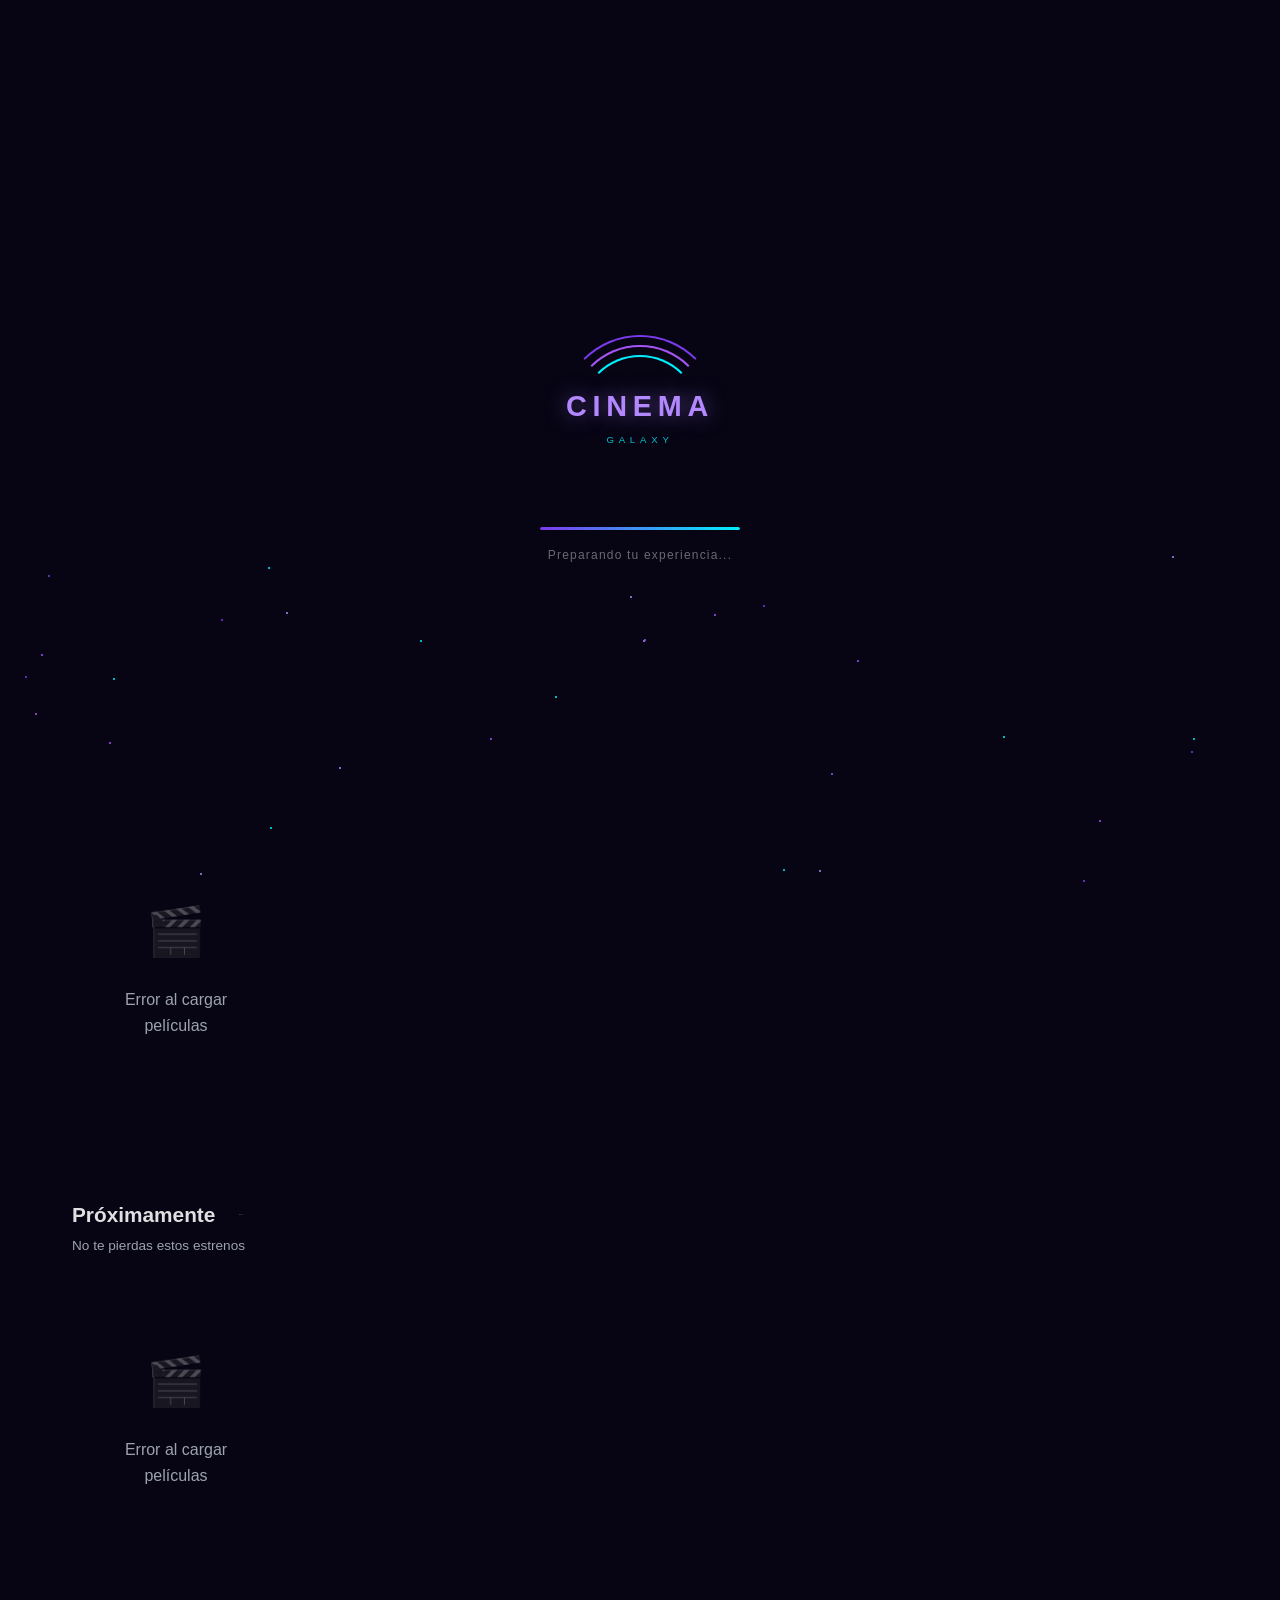
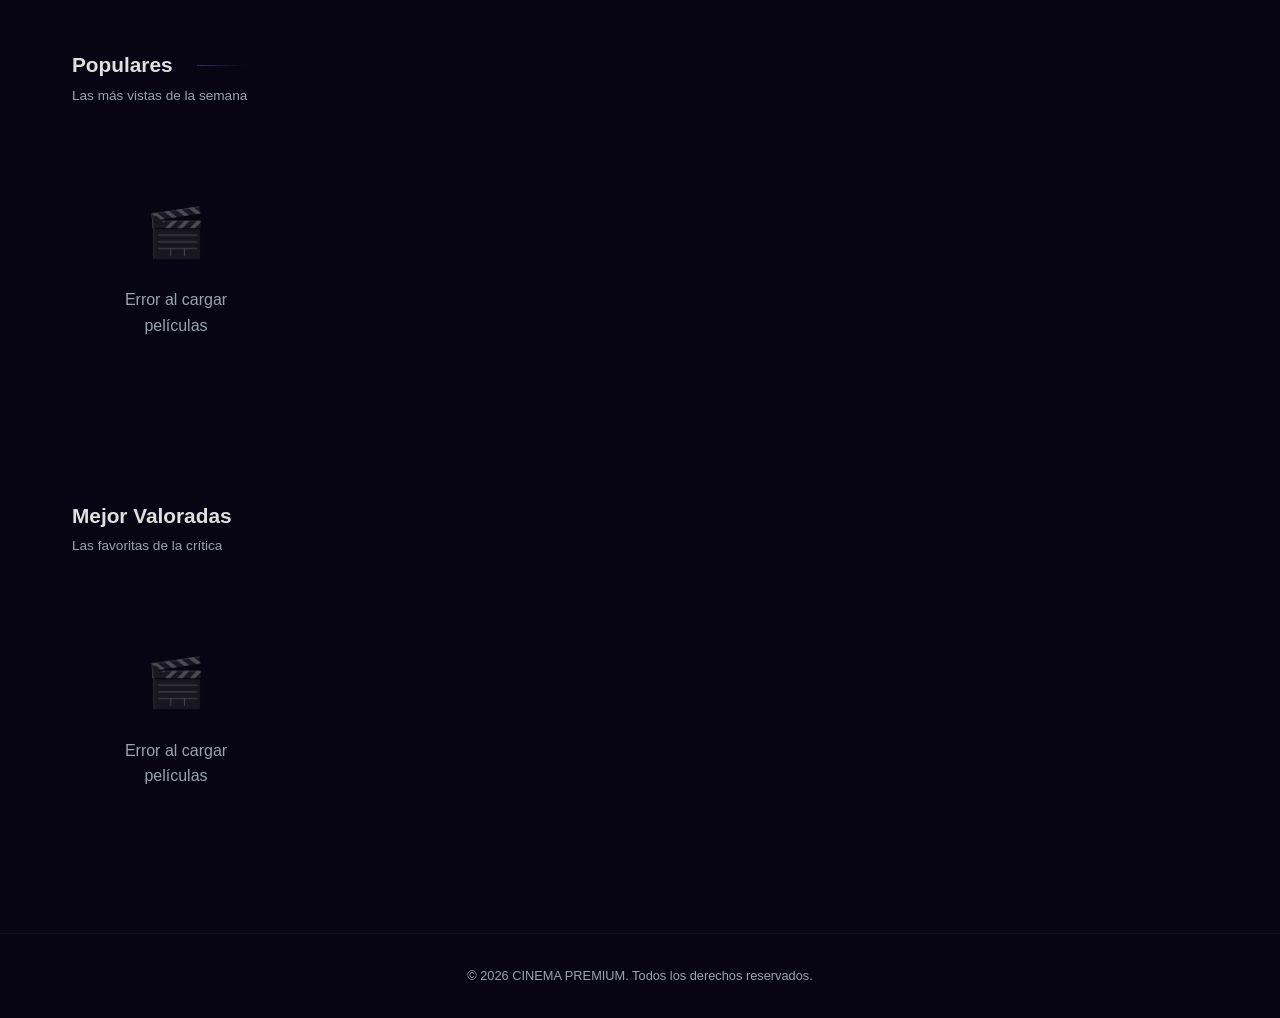
==== commit 3869ff87: ":hammer:fix:CSS repair and internal code structure" ====
--- a/index.html
+++ b/index.html
@@ -7,6 +7,7 @@
   <link rel="stylesheet" href="css/styles.css">
   <link rel="stylesheet" href="css/components.css">
   <link rel="stylesheet" href="css/responsive.css">
+  <link rel="stylesheet" href="css/splash.css">
 </head>
 <body>
   <!-- Splash Screen -->
@@ -114,235 +115,10 @@
   <script src="js/config.js"></script>
   <script src="js/tmdb.js"></script>
   <script src="js/auth.js"></script>
+  <script src="js/lazyload.js"></script>
+  <script src="js/sanitize.js"></script>
+  <script src="js/components.js"></script>
   <script src="js/main.js"></script>
-  <script>
-    Auth.init();
-    updateNavAuth();
-    setupMobileNav();
-    setupNavbarScroll();
-
-    async function loadHome() {
-      try {
-        const [trending, nowPlaying, upcoming, popular, topRated] = await Promise.all([
-          TMDB.getTrending(),
-          TMDB.getNowPlaying(),
-          TMDB.getUpcoming(),
-          TMDB.getPopular(),
-          TMDB.getTopRated()
-        ]);
-
-        // Hero
-        if (trending.results && trending.results.length > 0) {
-          const featured = trending.results[Math.floor(Math.random() * Math.min(5, trending.results.length))];
-          renderHero(featured);
-        }
-
-        // Grids
-        renderGrid('now-playing-grid', nowPlaying.results || []);
-        renderGrid('upcoming-grid', upcoming.results || []);
-        renderGrid('popular-grid', popular.results || []);
-        renderGrid('toprated-grid', topRated.results || []);
-
-      } catch (err) {
-        console.error('Home load error:', err);
-        document.querySelectorAll('.movie-grid').forEach(g => {
-          g.innerHTML = renderEmptyState('Error al cargar películas');
-        });
-      }
-    }
-
-    function renderHero(movie) {
-      const backdrop = TMDB.getBackdropURL(movie.backdrop_path);
-      const title = movie.title || 'Sin título';
-      const rating = TMDB.formatRating(movie.vote_average);
-      const year = movie.release_date ? new Date(movie.release_date).getFullYear() : '';
-      const genres = movie.genre_ids ? movie.genre_ids.slice(0, 3) : [];
-      const desc = movie.overview || 'Sin descripción disponible';
-
-      const genreNames = {
-        28:'Acción',12:'Aventura',16:'Animación',35:'Comedia',80:'Crimen',
-        99:'Documental',18:'Drama',10751:'Familiar',14:'Fantasía',36:'Historia',
-        27:'Terror',10402:'Música',9648:'Misterio',10749:'Romance',878:'Ciencia Ficción',
-        10770:'TV Movie',53:'Suspense',10752:'Bélico',37:'Western'
-      };
-
-      document.getElementById('hero-bg').style.backgroundImage = `url(${backdrop})`;
-      document.getElementById('hero-content').innerHTML = `
-        <span class="hero-tag">Destacada</span>
-        <h1 class="hero-title">${title}</h1>
-        <div class="hero-meta">
-          <span class="hero-rating">★ ${rating}</span>
-          <div class="hero-info">
-            <span>${year}</span>
-          </div>
-        </div>
-        <div class="hero-genres">
-          ${genres.map(g => `<span class="genre-tag">${genreNames[g] || 'Género'}</span>`).join('')}
-        </div>
-        <p class="hero-desc">${desc}</p>
-        <div class="hero-actions">
-          <a href="pelicula.html?id=${movie.id}" class="btn btn-primary">Comprar Entradas</a>
-          <a href="pelicula.html?id=${movie.id}" class="btn btn-secondary">Ver Detalles</a>
-        </div>
-      `;
-    }
-
-    function renderGrid(containerId, movies) {
-      const container = document.getElementById(containerId);
-      if (!movies.length) {
-        container.innerHTML = renderEmptyState('No hay películas disponibles');
-        return;
-      }
-      container.innerHTML = movies.slice(0, 12).map(m => renderMovieCard(m)).join('');
-    }
-
-    loadHome();
-
-    // Splash screen dismiss
-    function dismissSplash() {
-      const splash = document.getElementById('splash');
-      if (splash) {
-        splash.classList.add('splash-hide');
-        setTimeout(() => splash.remove(), 600);
-      }
-    }
-    window.addEventListener('load', () => setTimeout(dismissSplash, 2200));
-    setTimeout(dismissSplash, 4000);
-  </script>
-  <style>
-    .splash {
-      position: fixed;
-      inset: 0;
-      z-index: 9999;
-      background: #070514;
-      display: flex;
-      align-items: center;
-      justify-content: center;
-      transition: opacity 0.5s ease, visibility 0.5s ease;
-    }
-    .splash-hide {
-      opacity: 0;
-      visibility: hidden;
-    }
-    .splash-content {
-      text-align: center;
-      position: relative;
-      z-index: 2;
-    }
-    .splash-logo {
-      position: relative;
-      width: 160px;
-      height: 160px;
-      margin: 0 auto 2rem;
-      display: flex;
-      flex-direction: column;
-      align-items: center;
-      justify-content: center;
-    }
-    .splash-ring {
-      position: absolute;
-      inset: 0;
-      border: 2px solid transparent;
-      border-top-color: #7c3aed;
-      border-radius: 50%;
-      animation: splashSpin 1.5s linear infinite;
-    }
-    .splash-ring-2 {
-      inset: 10px;
-      border-top-color: #a855f7;
-      animation-duration: 2s;
-      animation-direction: reverse;
-    }
-    .splash-ring-3 {
-      inset: 20px;
-      border-top-color: #00f0ff;
-      animation-duration: 2.5s;
-    }
-    @keyframes splashSpin {
-      to { transform: rotate(360deg); }
-    }
-    .splash-brand {
-      font-family: 'Inter', sans-serif;
-      font-size: 1.8rem;
-      font-weight: 700;
-      color: #b388ff;
-      letter-spacing: 0.2em;
-      text-shadow: 0 0 20px rgba(179, 136, 255, 0.5);
-      position: relative;
-      z-index: 1;
-    }
-    .splash-sub {
-      font-family: 'Inter', sans-serif;
-      font-size: 0.6rem;
-      color: #00f0ff;
-      letter-spacing: 0.5em;
-      margin-top: 0.2rem;
-      opacity: 0.8;
-      position: relative;
-      z-index: 1;
-    }
-    .splash-loader {
-      width: 200px;
-      height: 3px;
-      background: rgba(255, 255, 255, 0.08);
-      border-radius: 3px;
-      margin: 0 auto 1rem;
-      overflow: hidden;
-    }
-    .splash-bar {
-      width: 0%;
-      height: 100%;
-      background: linear-gradient(90deg, #7c3aed, #00f0ff);
-      border-radius: 3px;
-      animation: splashLoad 2s ease-in-out forwards;
-      box-shadow: 0 0 10px rgba(126, 56, 183, 0.6);
-    }
-    @keyframes splashLoad {
-      0% { width: 0%; }
-      50% { width: 70%; }
-      100% { width: 100%; }
-    }
-    .splash-text {
-      font-family: 'Inter', sans-serif;
-      font-size: 0.75rem;
-      color: rgba(255, 255, 255, 0.4);
-      letter-spacing: 0.1em;
-    }
-    .splash-particles {
-      position: absolute;
-      inset: 0;
-      overflow: hidden;
-      pointer-events: none;
-    }
-    .splash-particle {
-      position: absolute;
-      width: 2px;
-      height: 2px;
-      background: #b388ff;
-      border-radius: 50%;
-      animation: splashFloat 3s ease-in-out infinite;
-    }
-    @keyframes splashFloat {
-      0%, 100% { transform: translateY(0) scale(1); opacity: 0; }
-      50% { transform: translateY(-80px) scale(1.5); opacity: 0.8; }
-    }
-  </style>
-  <script>
-    (function() {
-      const container = document.getElementById('splash-particles');
-      if (!container) return;
-      for (let i = 0; i < 30; i++) {
-        const p = document.createElement('div');
-        p.className = 'splash-particle';
-        p.style.left = Math.random() * 100 + '%';
-        p.style.top = 60 + Math.random() * 40 + '%';
-        p.style.animationDelay = Math.random() * 3 + 's';
-        p.style.animationDuration = 2 + Math.random() * 2 + 's';
-        const colors = ['#b388ff', '#7c3aed', '#00f0ff', '#a855f7'];
-        p.style.background = colors[Math.floor(Math.random() * colors.length)];
-        container.appendChild(p);
-      }
-    })();
-  </script>
+  <script src="js/pages/index.js"></script>
 </body>
 </html>
--- a/css/styles.css
+++ b/css/styles.css
@@ -393,6 +393,23 @@
   border-color: var(--g-purple);
 }
 
+.fav-btn svg {
+  transition: all 0.3s ease;
+}
+
+.btn-secondary.fav-btn.active {
+  background: rgba(168, 85, 247, 0.15) !important;
+  border: 1px solid var(--g-purple) !important;
+  color: var(--g-purple-light) !important;
+  box-shadow: 0 0 12px rgba(168, 85, 247, 0.3), inset 0 0 12px rgba(168, 85, 247, 0.1);
+}
+
+.btn-secondary.fav-btn.active svg {
+  fill: var(--g-purple-light) !important;
+  stroke: var(--g-purple-light) !important;
+  filter: drop-shadow(0 0 6px rgba(168, 85, 247, 0.5));
+}
+
 .btn-danger {
   background: rgba(239, 68, 68, 0.15);
   color: var(--g-danger);
--- a/css/splash.css
+++ b/css/splash.css
@@ -0,0 +1,116 @@
+.splash {
+  position: fixed;
+  inset: 0;
+  z-index: 9999;
+  background: #070514;
+  display: flex;
+  align-items: center;
+  justify-content: center;
+  transition: opacity 0.5s ease, visibility 0.5s ease;
+}
+.splash-hide {
+  opacity: 0;
+  visibility: hidden;
+}
+.splash-content {
+  text-align: center;
+  position: relative;
+  z-index: 2;
+}
+.splash-logo {
+  position: relative;
+  width: 160px;
+  height: 160px;
+  margin: 0 auto 2rem;
+  display: flex;
+  flex-direction: column;
+  align-items: center;
+  justify-content: center;
+}
+.splash-ring {
+  position: absolute;
+  inset: 0;
+  border: 2px solid transparent;
+  border-top-color: #7c3aed;
+  border-radius: 50%;
+  animation: splashSpin 1.5s linear infinite;
+}
+.splash-ring-2 {
+  inset: 10px;
+  border-top-color: #a855f7;
+  animation-duration: 2s;
+  animation-direction: reverse;
+}
+.splash-ring-3 {
+  inset: 20px;
+  border-top-color: #00f0ff;
+  animation-duration: 2.5s;
+}
+@keyframes splashSpin {
+  to { transform: rotate(360deg); }
+}
+.splash-brand {
+  font-family: 'Inter', sans-serif;
+  font-size: 1.8rem;
+  font-weight: 700;
+  color: #b388ff;
+  letter-spacing: 0.2em;
+  text-shadow: 0 0 20px rgba(179, 136, 255, 0.5);
+  position: relative;
+  z-index: 1;
+}
+.splash-sub {
+  font-family: 'Inter', sans-serif;
+  font-size: 0.6rem;
+  color: #00f0ff;
+  letter-spacing: 0.5em;
+  margin-top: 0.2rem;
+  opacity: 0.8;
+  position: relative;
+  z-index: 1;
+}
+.splash-loader {
+  width: 200px;
+  height: 3px;
+  background: rgba(255, 255, 255, 0.08);
+  border-radius: 3px;
+  margin: 0 auto 1rem;
+  overflow: hidden;
+}
+.splash-bar {
+  width: 0%;
+  height: 100%;
+  background: linear-gradient(90deg, #7c3aed, #00f0ff);
+  border-radius: 3px;
+  animation: splashLoad 2s ease-in-out forwards;
+  box-shadow: 0 0 10px rgba(126, 56, 183, 0.6);
+}
+@keyframes splashLoad {
+  0% { width: 0%; }
+  50% { width: 70%; }
+  100% { width: 100%; }
+}
+.splash-text {
+  font-family: 'Inter', sans-serif;
+  font-size: 0.75rem;
+  color: rgba(255, 255, 255, 0.4);
+  letter-spacing: 0.1em;
+}
+.splash-particles {
+  position: absolute;
+  inset: 0;
+  overflow: hidden;
+  pointer-events: none;
+}
+.splash-particle {
+  position: absolute;
+  width: 2px;
+  height: 2px;
+  background: #b388ff;
+  border-radius: 50%;
+  animation: splashFloat 3s ease-in-out infinite;
+}
+@keyframes splashFloat {
+  0%, 100% { transform: translateY(0) scale(1); opacity: 0; }
+  50% { transform: translateY(-80px) scale(1.5); opacity: 0.8; }
+}
